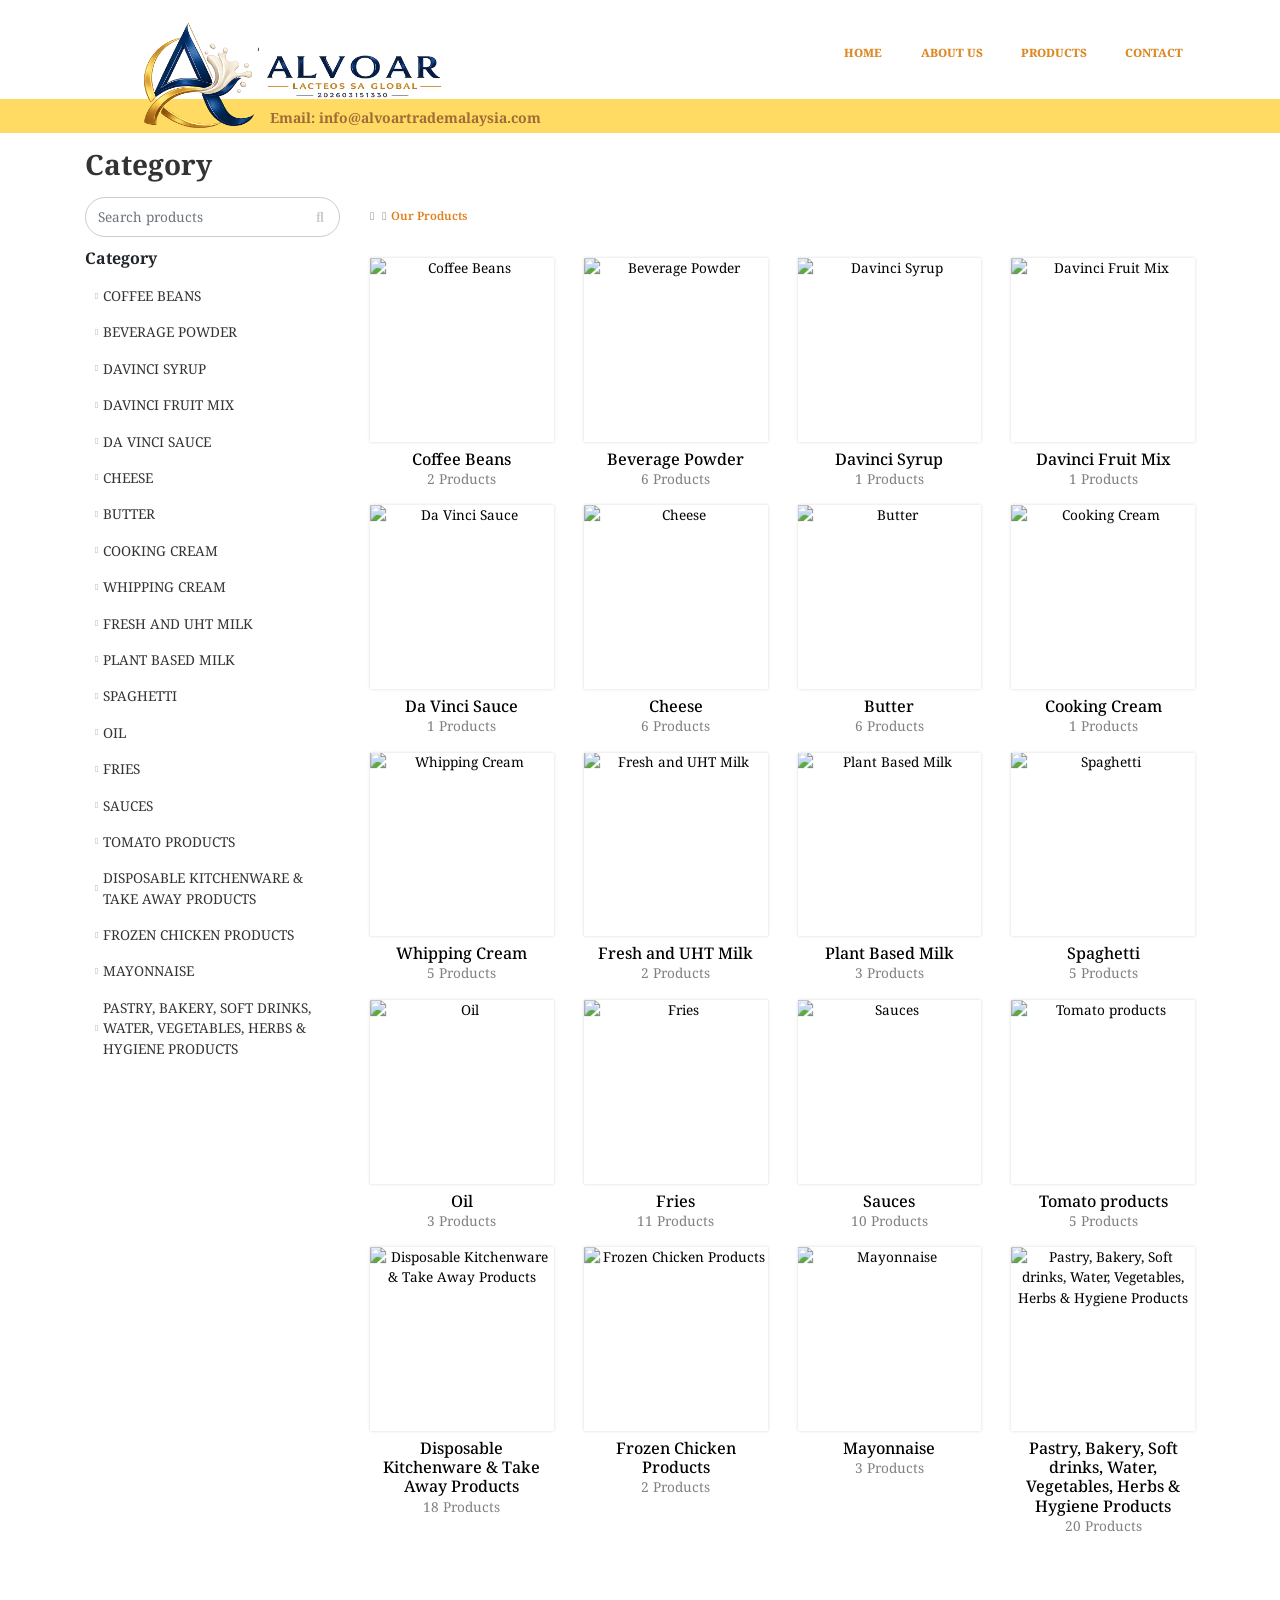
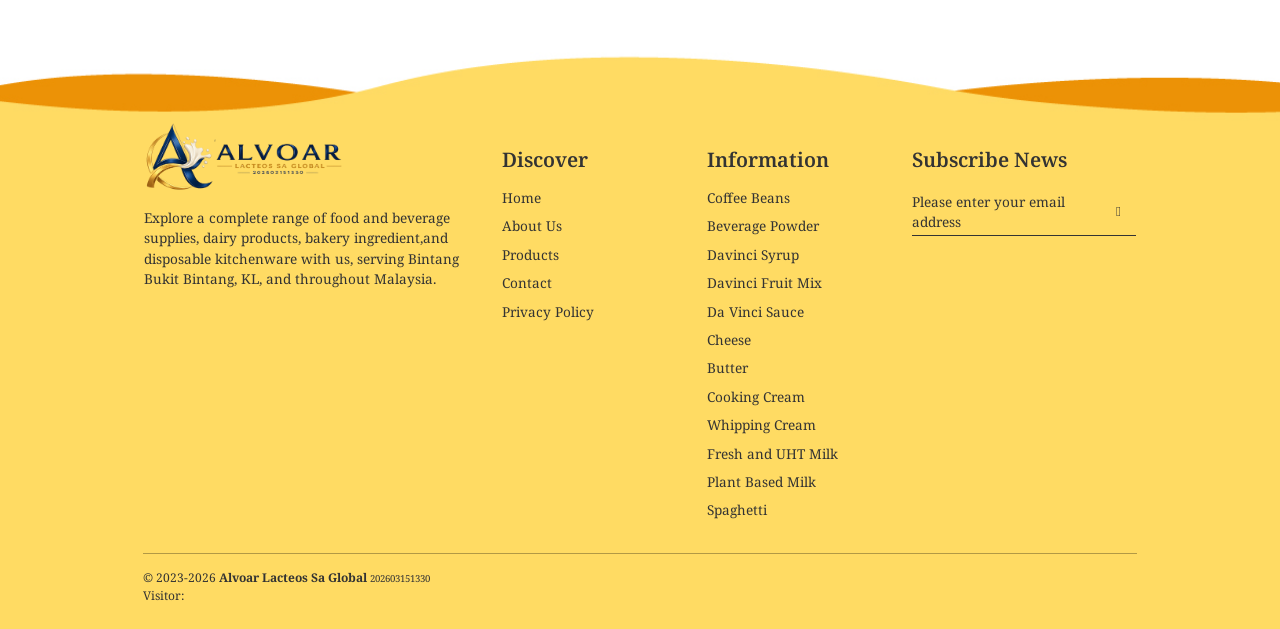
==== category/index.html @ 329b06ea "uplad" ====
<!DOCTYPE html>
<html lang="en">

<meta http-equiv="content-type" content="text/html;charset=UTF-8" />
<head moznomarginboxes mozdisallowselectionprint>
<meta charset="utf-8" />
<meta http-equiv="X-UA-Compatible" content="IE=edge">
<meta name="viewport" content="width=device-width, initial-scale=1">

<title>Category - Alvoar Lacteos Sa Global</title>
<meta name="title" content="Category - Alvoar Lacteos Sa Global" />
<meta name="description" content="View All Categories & Classification | Alvoar Lacteos Sa Global" />
<meta property="og:title" content="Category - Alvoar Lacteos Sa Global"/>
<meta property="og:site_name" content="Alvoar Lacteos Sa Global"/>
<meta property="og:type" content="website"/>
<meta property="og:description" content="View All Categories & Classification | Alvoar Lacteos Sa Global"/>
<meta property="og:url" content="index.html"/>
<meta property="og:ttl" content="2419200">




<meta name="theme-color" content="#dd801b">
<meta name="google" content="notranslate">
<meta name="google-site-verification" content="FhZdYuOEFTjZgqyGsSqA1DO78vMCHj83kphVRaAnQYI"/> 
<link rel="canonical" href="index.html" />

<link rel="stylesheet" type="text/css" href="../../scss.npcdn.net/ex_cusscss/platinum_bootstrapd7a5.css?ref=19"  >

<link rel="stylesheet" type="text/css" href="../ex_js/lib/js/slick-1.8.1/slick/slick-themedd22.css?ref=5">
<link rel="stylesheet" type="text/css" href="../ex_js/lib/js/slick-1.8.1/slick/slickdd22.css?ref=5">

<link rel="stylesheet" href="../../scss.npcdn.net/ex_cusscss/alertify.mine364.css?ref=4">

<link rel="stylesheet" href="../../scss.npcdn.net/ex_cusscss/np3_y139156/39156/ex_generalstyle9bfc.css?v=1750150492">

<link rel="stylesheet" href="../../scss.npcdn.net/ex_cusscss/np3_y139156/39156/ex_style9bfc.css?v=1750150492">

<link rel="stylesheet" href="../../scss.npcdn.net/ex_cusscss/ex_customfc9d.css?ref=93">

<link rel="stylesheet" href="../../scss.npcdn.net/ex_cusscss/np_jquery.fancybox.min35bc.css?ref=3">

<link rel="stylesheet" href="../../scss.npcdn.net/ex_cusscss/designer7234.css?id=8cfedff86a61fa80c0836728161963ff&amp;lm=1750150490&amp;did=39156">

<link rel="stylesheet" href="../../scss.npcdn.net/ex_cusscss/np_fontawesome/css/all.min.css">

<link rel="stylesheet" href="../../scss.npcdn.net/ex_cusscss/np_aos.css">


<link rel="manifest" href="../ex_manifest9bfc.json?v=1750150492">
<link rel="shortcut icon" href="../../cdn1.npcdn.net/images/3bca7b1855821320bbd75f04a7bc462d3b19.png?md5id=8cfedff86a61fa80c0836728161963ff&amp;addBg=1&amp;w=1714886809" type="image/ico">
<link rel="apple-touch-icon" href="../../cdn1.npcdn.net/images/3bca7b1855821320bbd75f04a7bc462d3b19.png?md5id=8cfedff86a61fa80c0836728161963ff&amp;addBg=1&amp;w=1714886809" type="image/ico">


<script src="../../scss.npcdn.net/ex_cusscss/np_onesyncjquery_371.minfc76.js?ref=1"></script>

<script src="../../scss.npcdn.net/ex_cusscss/np_slickfc76.js?ref=1"></script>

<script src="../../scss.npcdn.net/ex_cusscss/np_popper.minfc76.js?ref=1"></script>

<script src="../../scss.npcdn.net/ex_cusscss/matchHeight.js"></script>

<script src="../../scss.npcdn.net/ex_cusscss/np_jquery.fancybox.mine364.js?ref=4"></script>

<script src="../../scss.npcdn.net/ex_cusscss/np_bootstrap.minfc76.js?ref=1"></script>


<!-- Scroll Effect Aos -->
<script src="../ex_js/alertify.min.js"></script>
<script src="../ex_js/defaultAlert4b7e.js?ref=24"></script>

<script src="../../scss.npcdn.net/ex_cusscss/np_aos.js"  ></script>
<link rel="stylesheet" type="text/css" href="../../scss.npcdn.net/ex_cusscss/np_animate.min.css" >

<script defer src="../../cdn1.npcdn.net/scripts/janimate.js" ></script>
<link rel="stylesheet" type="text/css" href="../../cdn1.npcdn.net/scripts/janimate.css" />
<!-- for alert use only !-->

<script async src="../ex_js/formSearch5f9f.js?v=126"></script>
<!-- <script defer src="/ex_js/np_smartAnalytic.js?ref=2"></script> -->

<script async  src="../ex_js/ex_photoswipe-4.1.3/photoswipe.min.js"></script>
<script async  src="../ex_js/ex_photoswipe-4.1.3/photoswipe-ui-default.min.js"></script>

<script src="../../scss.npcdn.net/ex_cusscss/np_jquerycookies.min3ff4.js?ref=2" ></script>
<script type="text/javascript">
    if ('serviceWorker' in navigator) {
      window.addEventListener('load', function() {
        // 🔹 Register service worker with versioning to force refresh
        navigator.serviceWorker.register('../pwabuilder-swf543.js?v=2025-11-06-02', {
          updateViaCache: 'none'
        })
        .then(function(registration) {
          console.log('✅ Service Worker registered', registration);

          // ----------------------------------------
          // 🔔 Request permission and subscribe for push
          // ----------------------------------------
          

        })
        .catch(function(err) {
          console.error('❌ Service Worker registration failed', err);
        });
      });

      // 🔄 Auto reload page when new SW activates (only for updates, not first install)
      let wasControlled = navigator.serviceWorker.controller !== null;
      navigator.serviceWorker.addEventListener('controllerchange', () => {
        if (wasControlled) {
          // This is an update - reload to get new content
          console.log('⚡ New Service Worker activated — reloading page');
          window.location.reload();
        } else {
          // First-time install - no reload needed
          console.log('✅ Service Worker installed for the first time');
          wasControlled = true;
        }
      });
    }


    
</script>

    
    

    

    
    

    


<div class="d-none d-lg-block editor">
    <div class="container-fluid bgManually_nav">
	<div class="secManually_nav_ctrl_width">
		<div class="row">
			<div class="col-12 secManually_nav_ebox">
				<div class="secManually_nav_box">
					<div class="secManually_nav_logo">
						<a href="../index.html"> <img alt="" class="img-fluid" src="../logo.png" /> </a></div>
					<!-- <div class="secManually_nav_box2">
						<ul class="secManually_nav_contact2">
							<li>
								Alvoar Lacteos Sa Global</li>
						</ul>
					</div> --><br />
					<ul class="secManually_nav_contact">
						<li>
							<a href="mailto:info@alvoartrademalaysia.com"> <img alt="" class="img-fluid" src="https://cdn1.npcdn.net/images/1703830954icon_email.webp?md5id=8cfedff86a61fa80c0836728161963ff&amp;new_width=1600&amp;new_height=1600&amp;size=max&amp;type=8&amp;w=1714886809&amp;off_wm=1&amp;from=png" /> <span>Email: info@alvoartrademalaysia.com</span> </a></li>
					</ul>
				</div>
			</div>
		</div>
	</div>
</div>

</div>
<div class="navbar_type8 navbar_height">
    <a class="logo" href="../index.html">
        <img src="../../cdn1.npcdn.net/images/c1e348aec07984fc3c19636031f488f1.png" alt="Alvoar Lacteos Sa Global" title="Alvoar Lacteos Sa Global">
    </a>
    <div class="nav_tab">
        
        <div class="dropdown nav_item">
            <a class="" href="../index.html" title="Home" >Home</a> 
             
            
        </div>
        
        <div class="dropdown nav_item">
            <a class="" href="../about-alvoar.html" title="About Us" >About Us</a> 
             
            
        </div>
        
        <div class="dropdown nav_item">
            <a class="" href="index.html" title="Products" >Products</a> 
             
            
        </div>
        
       
        
        <div class="dropdown nav_item">
            <a class="" href="../contactus/index.html" title="Contact" >Contact</a> 
             
            
        </div>
         
         
        
    </div>
</div>




<script>
    window.onscroll = function() {
        checkNavbar()
    };
    window.onresize = function() {
        checkNavbar()
    }
    $(document).ready(function(){
        checkNavbar();
    })

    function checkNavbar() {
        if (window.pageYOffset > 10) {
            $('.navbar_type8').addClass("dark_nav");
            $('.navbar_type8 .nav_tab .dropdown .dropdown-menu-img').removeAttr('style');
        } else {
            let topMsg = 0;
            if($(".top_msg").css("position") == 'relative' && $(".top_msg").css("display") !== 'none'){
                topMsg = $('.top_msg').outerHeight();
            }
            let editorHeight = $('.editor').outerHeight() + 45 + topMsg;
            let top = "top:" + editorHeight + "px";
            $('.navbar_type8').removeClass("dark_nav");
            $('.navbar_type8 .nav_tab .dropdown .dropdown-menu-img').attr('style', top);
        }
    }
</script>
<!-- <script>
    $(document).ready(function() {
        viewportwidth = $(window).width();
        if (viewportwidth > 992) {
            var x = $('.navbar_type8').outerHeight();
            $('#top_spacing').css('height', x);
        }
        window.addEventListener('resize', function(event){
            viewportwidth = $(window).width();
            if (viewportwidth > 992) {
                var x = $('.navbar_type8').outerHeight();
                $('#top_spacing').css('height', x);
            }
        });
        // window.onresize = function(event) {
            
        //     //}
        // }
    })
</script> -->

<!-- SUBSUBMENU
<div class="dropdown-menu dropdown-menu-right">
        <div class="dropdown-item">
            <span class="pt-1"></span>
            <a class="text-center pb-1" href="#">About</a>
            <a class="text-center pb-1" href="#contact">123</a>
            <a class="text-center pb-1" href="#contact">Contact</a>
            <div class="sub-dropdown text-center dropdown-toggle">
                <a class="text-center pb-1 dropdown-toggle" href="#contact">More</a>
                <div class="sub-dropdown-menu dropdown-menu">
                    <div class="dropdown-item">
                        <a class="text-center pb-1" href="#contact">More</a>
                        <a class="text-center pb-1" href="#">About</a>
                        <a class="text-center pb-1" href="#contact">123</a>
                        <a class="text-center pb-1" href="#contact">Contact</a>
                    </div>
                </div>
            </div>
            <a class="text-center pb-1" href="#contact">Contact</a>
        </div>
    </div> --><div id="top_spacing"></div>
<div class="navbar_mobile show fixed-top">
    <div class="row_1 w-100 pt-3">
        <div class="col pl-4" style="display: flex;">
            <div class="btn btn-outline-light float-left" style="border-radius:19px;align-self: center;" onclick="show_sideMenu()">
                <i class="fas fa-bars"></i>
            </div>
        </div>
        <a class="col text-center" href="../index.html">
            <img class="logo_img" src="../../cdn1.npcdn.net/images/c1e348aec07984fc3c19636031f488f1.png" alt="Alvoar Lacteos Sa Global" title="Alvoar Lacteos Sa Global">
        </a>
        <div class="col"></div>
    </div>
</div>

<div class="side_menu target">
    <div class="mt-3 mx-3 pt-5">
        <div style="position:relative;">
            <form onsubmit="return formSearch(this.querySelector('#search_name').value)">
                <input type="text" name="search_name" id="search_name" class="search" placeholder="Search products">
                <button class="fa fa-search btn border-0 text-white" type="submit" style="position: absolute;
                right: 4px;
                top: 50%;
                transform: translate(0,-50%);"></button>
            </form>
        </div>
    </div>
    

    <div class="list-unstyled list-group mt-3">
        
        <div class="list-group-item">
            <a href="../index.html" title="Home"  data-target="#">
                <!-- DATA_TOGGLE return data-toggle="collapse"-->
                <!-- DATA_TOGGLE_CALSS return "dropdown-toggle" -->
                <div class="">
                    Home
                </div>
            </a>
            
        </div>
        
        <div class="list-group-item">
            <a href="../about-alvoar.html" title="About Us"  data-target="#">
                <!-- DATA_TOGGLE return data-toggle="collapse"-->
                <!-- DATA_TOGGLE_CALSS return "dropdown-toggle" -->
                <div class="">
                    About Us
                </div>
            </a>
            
        </div>
        
        <div class="list-group-item">
            <a href="index.html" title="Products"  data-target="#">
                <!-- DATA_TOGGLE return data-toggle="collapse"-->
                <!-- DATA_TOGGLE_CALSS return "dropdown-toggle" -->
                <div class="">
                    Products
                </div>
            </a>
            
        </div>
        
       
        
        <div class="list-group-item">
            <a href="../contactus/index.html" title="Contact"  data-target="#">
                <!-- DATA_TOGGLE return data-toggle="collapse"-->
                <!-- DATA_TOGGLE_CALSS return "dropdown-toggle" -->
                <div class="">
                    Contact
                </div>
            </a>
            
        </div>
        
    </div>
    <div class="social_media pt-2 pb-2">
        <a href="tel:60102661921" title="Call Alvoar Lacteos Sa Global" target="_blank">
            <i class="fas fa-phone-square fa-flip-horizontal fa-lg"></i>
        </a>
        
        
       
        
    </div>
    
</div>
<div class="side_menu_background" onclick="show_sideMenu()"></div>

<script>
    function show_sideMenu() {
        $(".side_menu").toggleClass("show");
        $(".side_menu_background").toggleClass("show");
        $("body").toggleClass("lock");
        $('.menu_button .menu_icon').toggleClass("change");
    }
</script>

<script>
    $(document).ready(function() {
        viewportwidth = $(window).width();
        if (viewportwidth > 992) {
            var x = $('.navbar_height').outerHeight();
            $('#top_spacing').css('height', x);
        } else {
            var x = $('.navbar_mobile').outerHeight();
            $('#top_spacing').css('height', x);
        }
    });
    window.addEventListener('resize', function(event) {
        if (viewportwidth > 992) {
            var x = $('.navbar_height').outerHeight();
            $('#top_spacing').css('height', x);
        } else {
            var x = $('.navbar_mobile').outerHeight();
            $('#top_spacing').css('height', x);
        }
    });
</script><div class="pb-5 all_functional_page" id="main_category"><div class='category_wrapper_1'><div class='container outerContainer_1 ' > <div class='row outerRow_1' ><div class="col-md-12 generated_col " id="category_1"><div class="container-fluid innerContainer_1"><div class="row innerRow_1">
          <div class="col-md-12 generated_content p-0" id="category_1_1">
            <h1 class="text-left page_title">
    <b>
        Category
    </b>
</h1>
          </div>
      </div></div></div></div></div></div><div class='category_wrapper_2'><div class='container outerContainer_2 ' > <div class='row outerRow_2' ><div class="col-md-3 generated_col " id="category_2"><div class="container-fluid innerContainer_2"><div class="row innerRow_2">
          <div class="col-md-12 generated_content p-0" id="category_2_1">
            <div class="search_bar_type_2">
    <form onsubmit="return formSearch(this.querySelector('#search_name').value)" autocomplete="off">
        <div class="form-group mb-0">
            <input type="text" name="search_name" id="search_name" class="form-control" value="" placeholder="Search products">
            <button type="submit">
                <i class="fas fa-search"></i>
            </button> 
            
            <ul class="list-group suggest_list" style="z-index:9999">
                
            </ul>
            
        </div>

    </form>
</div>
          </div>
      
          <div class="col-md-12 generated_content p-0" id="category_2_2">
            <div class="category_menu_3">
    <h3 class="title" aria-expanded="false" data-target="#category_menu">Category</h3>
    <ul class="list-unstyled collapse " id="category_menu">
        
        <li>
            <a href="#../ourproducts/cid/506347/index.html" class="main_title collapsed  "  data-target="#sub_category" aria-expanded="false"
            title="Coffee Beans">Coffee Beans</a> 
            
        </li>
        
        <li>
            <a href="#../ourproducts/cid/501476/index.html" class="main_title collapsed  "  data-target="#sub_category" aria-expanded="false"
            title="Beverage Powder">Beverage Powder</a> 
            
        </li>
        
        <li>
            <a href="#../ourproducts/cid/504345/index.html" class="main_title collapsed  "  data-target="#sub_category" aria-expanded="false"
            title="Davinci Syrup">Davinci Syrup</a> 
            
        </li>
        
        <li>
            <a href="#../ourproducts/cid/502952/index.html" class="main_title collapsed  "  data-target="#sub_category" aria-expanded="false"
            title="Davinci Fruit Mix">Davinci Fruit Mix</a> 
            
        </li>
        
        <li>
            <a href="#../ourproducts/cid/506375/index.html" class="main_title collapsed  "  data-target="#sub_category" aria-expanded="false"
            title="Da Vinci Sauce">Da Vinci Sauce</a> 
            
        </li>
        
        <li>
            <a href="../cheese-supplier-selangor.html" class="main_title collapsed  "  data-target="#sub_category" aria-expanded="false"
            title="Cheese">Cheese</a> 
            
        </li>
        
        <li>
            <a href="#../ourproducts/cid/501531/index.html" class="main_title collapsed  "  data-target="#sub_category" aria-expanded="false"
            title="Butter">Butter</a> 
            
        </li>
        
        <li>
            <a href="#../ourproducts/cid/502986/index.html" class="main_title collapsed  "  data-target="#sub_category" aria-expanded="false"
            title="Cooking Cream">Cooking Cream</a> 
            
        </li>
        
        <li>
            <a href="#../ourproducts/cid/501581/index.html" class="main_title collapsed  "  data-target="#sub_category" aria-expanded="false"
            title="Whipping Cream">Whipping Cream</a> 
            
        </li>
        
        <li>
            <a href="#../ourproducts/cid/501591/index.html" class="main_title collapsed  "  data-target="#sub_category" aria-expanded="false"
            title="Fresh and UHT Milk">Fresh and UHT Milk</a> 
            
        </li>
        
        <li>
            <a href="#../ourproducts/cid/501598/index.html" class="main_title collapsed  "  data-target="#sub_category" aria-expanded="false"
            title="Plant Based Milk">Plant Based Milk</a> 
            
        </li>
        
        <li>
            <a href="#../ourproducts/cid/501662/index.html" class="main_title collapsed  "  data-target="#sub_category" aria-expanded="false"
            title="Spaghetti">Spaghetti</a> 
            
        </li>
        
        <li>
            <a href="#../ourproducts/cid/501603/index.html" class="main_title collapsed  "  data-target="#sub_category" aria-expanded="false"
            title="Oil">Oil</a> 
            
        </li>
        
        <li>
            <a href="#../ourproducts/cid/504350/index.html" class="main_title collapsed  "  data-target="#sub_category" aria-expanded="false"
            title="Fries">Fries</a> 
            
        </li>
        
        <li>
            <a href="#../ourproducts/cid/501686/index.html" class="main_title collapsed  "  data-target="#sub_category" aria-expanded="false"
            title="Sauces">Sauces</a> 
            
        </li>
        
        <li>
            <a href="#../ourproducts/cid/506369/index.html" class="main_title collapsed  "  data-target="#sub_category" aria-expanded="false"
            title="Tomato products">Tomato products</a> 
            
        </li>
        
        <li>
            <a href="../disposable-kitchenware-supply.html" class="main_title collapsed  "  data-target="#sub_category" aria-expanded="false"
            title="Disposable Kitchenware &amp; Take Away Products">Disposable Kitchenware &amp; Take Away Products</a> 
            
        </li>
        
        <li>
            <a href="#../ourproducts/cid/506345/index.html" class="main_title collapsed  "  data-target="#sub_category" aria-expanded="false"
            title="Frozen Chicken Products">Frozen Chicken Products</a> 
            
        </li>
        
        <li>
            <a href="#../ourproducts/cid/506351/index.html" class="main_title collapsed  "  data-target="#sub_category" aria-expanded="false"
            title="Mayonnaise">Mayonnaise</a> 
            
        </li>
        
        <li>
            <a href="#../ourproducts/cid/506344/index.html" class="main_title collapsed  "  data-target="#sub_category" aria-expanded="false"
            title="Pastry, Bakery, Soft drinks, Water, Vegetables, Herbs &amp; Hygiene Products">Pastry, Bakery, Soft drinks, Water, Vegetables, Herbs &amp; Hygiene Products</a> 
            
        </li>
        
    </ul>
</div>


<script>
    $(document).ready(function() {
        viewportwidth = $(window).width();
        if (viewportwidth >992) {
            $('#category_menu').addClass('show');
        }else{
            categrory_title = $('.category_menu_3 .title'); 
            categrory_title.attr('data-toggle', 'collapse');
        }
    })
</script>
          </div>
      
          <div class="col-md-12 generated_content p-0" id="category_2_3">
            
          </div>
      
          <div class="col-md-12 generated_content p-0" id="category_2_4">
            <div class="brand_menu_2">
    
</div>


<script>
    $(document).ready(function() {
        viewportwidth = $(window).width();
        var brand_title = $('.brand_menu_2 .brand_title');

        if (viewportwidth > 992) {
            $('.side_brand_panel').addClass('show');
            brand_title.attr('aria-expanded','true');
        }else{
            brand_title.removeClass('collapse');
            brand_title.addClass('collapsed');
            
            $('.side_brand_panel').removeClass('show');
        }
     })
</script>
          </div>
      
          <div class="col-md-12 generated_content p-0" id="category_2_5">
            
          </div>
      </div></div></div><div class="col-md-9 generated_col " id="category_3"><div class="container-fluid innerContainer_3"><div class="row innerRow_3">
          <div class="col-md-12 generated_content p-0" id="category_3_1">
            <div class="breadcrumb_b">
    <ol>
        
        <li>
            <a href="../index.html" title="Homepage">
                    <span><i class='fa fa-home' aria-hidden='true'></i></span>
            </a>
        </li>
        
        <li>
            <a href="index.html" title="Our Products">
                    Our Products
            </a>
        </li>
        
    </ol>
</div>
          </div>
      
          <div class="col-md-12 generated_content p-0" id="category_3_2">
            
          </div>
      
          <div class="col-md-12 generated_content p-0" id="category_3_3">
            
          </div>
      
          <div class="col-md-12 generated_content p-0" id="category_3_4">
            <div class="container-fluid category_list_type4 mt-3 p-0">
    <div class="row">
        
        <div class="col-6 col-md-3 col-lg-3">
            <a href="#../ourproducts/cid/506347/cat/coffee-beans/index.html" class="category_box">
                <div class="img_frame">
                    <img src="https://cdn1.npcdn.net/images/5bcfda87e91796342832a3b17c1cac2b_1705120278.webp?md5id=8cfedff86a61fa80c0836728161963ff&amp;new_width=1000&amp;new_height=1000&amp;size=max&amp;w=1714886809&amp;from=jpeg&amp;type=9" alt="Coffee Beans" title="Coffee Beans">
                </div>
                <h6>Coffee Beans</h6>

                <p>2 Products</p>

            </a>
        </div>
        
        <div class="col-6 col-md-3 col-lg-3">
            <a href="#../ourproducts/cid/501476/cat/beverage-powder/index.html" class="category_box">
                <div class="img_frame">
                    <img src="https://cdn1.npcdn.net/images/b28045b3c57978ef5b69d7b21c01bd3a_1705118036.webp?md5id=8cfedff86a61fa80c0836728161963ff&amp;new_width=1000&amp;new_height=1000&amp;size=max&amp;w=1714886809&amp;from=jpeg&amp;type=9" alt="Beverage Powder" title="Beverage Powder">
                </div>
                <h6>Beverage Powder</h6>

                <p>6 Products</p>

            </a>
        </div>
        
        <div class="col-6 col-md-3 col-lg-3">
            <a href="#../ourproducts/cid/504345/cat/davinci-syrup/index.html" class="category_box">
                <div class="img_frame">
                    <img src="https://cdn1.npcdn.net/images/5e90f871c977ccc9fc903ac02ec6e297_1705074550.webp?md5id=8cfedff86a61fa80c0836728161963ff&amp;new_width=1000&amp;new_height=1000&amp;size=max&amp;w=1714886809&amp;from=jpeg&amp;type=9" alt="Davinci Syrup" title="Davinci Syrup">
                </div>
                <h6>Davinci Syrup</h6>

                <p>1 Products</p>

            </a>
        </div>
        
        <div class="col-6 col-md-3 col-lg-3">
            <a href="#../ourproducts/cid/502952/cat/davinci-fruit-mix/index.html" class="category_box">
                <div class="img_frame">
                    <img src="https://cdn1.npcdn.net/images/3f31264948b734fcfa0e15c15c25a24c_1705372309.webp?md5id=8cfedff86a61fa80c0836728161963ff&amp;new_width=1000&amp;new_height=1000&amp;size=max&amp;w=1714886809&amp;from=png&amp;type=9" alt="Davinci Fruit Mix" title="Davinci Fruit Mix">
                </div>
                <h6>Davinci Fruit Mix</h6>

                <p>1 Products</p>

            </a>
        </div>
        
        <div class="col-6 col-md-3 col-lg-3">
            <a href="#../ourproducts/cid/506375/cat/da-vinci-sauce/index.html" class="category_box">
                <div class="img_frame">
                    <img src="https://cdn1.npcdn.net/images/1d053f0e5480b588ff349519d06034b1_1705195244.webp?md5id=8cfedff86a61fa80c0836728161963ff&amp;new_width=1000&amp;new_height=1000&amp;size=max&amp;w=1714886809&amp;from=jpeg&amp;type=9" alt="Da Vinci Sauce" title="Da Vinci Sauce">
                </div>
                <h6>Da Vinci Sauce</h6>

                <p>1 Products</p>

            </a>
        </div>
        
        <div class="col-6 col-md-3 col-lg-3">
            <a href="#../ourproducts/cid/501566/cat/cheese/index.html" class="category_box">
                <div class="img_frame">
                    <img src="https://cdn1.npcdn.net/images/ce892ec4fb8c1fdb764a43a15c3d9892_1705118362.webp?md5id=8cfedff86a61fa80c0836728161963ff&amp;new_width=1000&amp;new_height=1000&amp;size=max&amp;w=1714886809&amp;from=jpeg&amp;type=9" alt="Cheese" title="Cheese">
                </div>
                <h6>Cheese</h6>

                <p>6 Products</p>

            </a>
        </div>
        
        <div class="col-6 col-md-3 col-lg-3">
            <a href="#../ourproducts/cid/501531/cat/butter/index.html" class="category_box">
                <div class="img_frame">
                    <img src="https://cdn1.npcdn.net/images/b02f0c24e37753be78a85abb9f76a330_1705118167.webp?md5id=8cfedff86a61fa80c0836728161963ff&amp;new_width=1000&amp;new_height=1000&amp;size=max&amp;w=1714886809&amp;from=jpeg&amp;type=9" alt="Butter" title="Butter">
                </div>
                <h6>Butter</h6>

                <p>6 Products</p>

            </a>
        </div>
        
        <div class="col-6 col-md-3 col-lg-3">
            <a href="#../ourproducts/cid/502986/cat/cooking-cream/index.html" class="category_box">
                <div class="img_frame">
                    <img src="https://cdn1.npcdn.net/images/aecac19c94532d041a40f95b68cf61d8_1705372144.webp?md5id=8cfedff86a61fa80c0836728161963ff&amp;new_width=1000&amp;new_height=1000&amp;size=max&amp;w=1714886809&amp;from=png&amp;type=9" alt="Cooking Cream" title="Cooking Cream">
                </div>
                <h6>Cooking Cream</h6>

                <p>1 Products</p>

            </a>
        </div>
        
        <div class="col-6 col-md-3 col-lg-3">
            <a href="#../ourproducts/cid/501581/cat/whipping-cream/index.html" class="category_box">
                <div class="img_frame">
                    <img src="https://cdn1.npcdn.net/images/f3a8c49528267d594d9a13f5ed1a9b7c_1705369823.webp?md5id=8cfedff86a61fa80c0836728161963ff&amp;new_width=1000&amp;new_height=1000&amp;size=max&amp;w=1714886809&amp;from=png&amp;type=9" alt="Whipping Cream" title="Whipping Cream">
                </div>
                <h6>Whipping Cream</h6>

                <p>5 Products</p>

            </a>
        </div>
        
        <div class="col-6 col-md-3 col-lg-3">
            <a href="#../ourproducts/cid/501591/cat/fresh-and-uht-milk/index.html" class="category_box">
                <div class="img_frame">
                    <img src="https://cdn1.npcdn.net/images/3b1a5109b68dfa810ff5be52c1d2391d_1705370212.webp?md5id=8cfedff86a61fa80c0836728161963ff&amp;new_width=1000&amp;new_height=1000&amp;size=max&amp;w=1714886809&amp;from=png&amp;type=9" alt="Fresh and UHT Milk" title="Fresh and UHT Milk">
                </div>
                <h6>Fresh and UHT Milk</h6>

                <p>2 Products</p>

            </a>
        </div>
        
        <div class="col-6 col-md-3 col-lg-3">
            <a href="#../ourproducts/cid/501598/cat/plant-based-milk/index.html" class="category_box">
                <div class="img_frame">
                    <img src="https://cdn1.npcdn.net/images/e2b3db8a818800c8583203b4330a65db_1705119264.webp?md5id=8cfedff86a61fa80c0836728161963ff&amp;new_width=1000&amp;new_height=1000&amp;size=max&amp;w=1714886809&amp;from=jpeg&amp;type=9" alt="Plant Based Milk" title="Plant Based Milk">
                </div>
                <h6>Plant Based Milk</h6>

                <p>3 Products</p>

            </a>
        </div>
        
        <div class="col-6 col-md-3 col-lg-3">
            <a href="#../ourproducts/cid/501662/cat/spaghetti/index.html" class="category_box">
                <div class="img_frame">
                    <img src="https://cdn1.npcdn.net/images/f621c2fd2d0869298994ea584fc3dc97_1705372840.webp?md5id=8cfedff86a61fa80c0836728161963ff&amp;new_width=1000&amp;new_height=1000&amp;size=max&amp;w=1714886809&amp;from=png&amp;type=9" alt="Spaghetti" title="Spaghetti">
                </div>
                <h6>Spaghetti</h6>

                <p>5 Products</p>

            </a>
        </div>
        
        <div class="col-6 col-md-3 col-lg-3">
            <a href="#../ourproducts/cid/501603/cat/oil/index.html" class="category_box">
                <div class="img_frame">
                    <img src="https://cdn1.npcdn.net/images/042fb0fa58183699d3e83e4a01cef2d5_1705372903.webp?md5id=8cfedff86a61fa80c0836728161963ff&amp;new_width=1000&amp;new_height=1000&amp;size=max&amp;w=1714886809&amp;from=png&amp;type=9" alt="Oil" title="Oil">
                </div>
                <h6>Oil</h6>

                <p>3 Products</p>

            </a>
        </div>
        
        <div class="col-6 col-md-3 col-lg-3">
            <a href="#../ourproducts/cid/504350/cat/fries/index.html" class="category_box">
                <div class="img_frame">
                    <img src="https://cdn1.npcdn.net/images/c9c17143a4a373984a389d732070a136_1705193822.webp?md5id=8cfedff86a61fa80c0836728161963ff&amp;new_width=1000&amp;new_height=1000&amp;size=max&amp;w=1714886809&amp;from=jpeg&amp;type=9" alt="Fries" title="Fries">
                </div>
                <h6>Fries</h6>

                <p>11 Products</p>

            </a>
        </div>
        
        <div class="col-6 col-md-3 col-lg-3">
            <a href="#../ourproducts/cid/501686/cat/sauces/index.html" class="category_box">
                <div class="img_frame">
                    <img src="https://cdn1.npcdn.net/images/7b9a44c386487aa2e70889760af26c23_1705119134.webp?md5id=8cfedff86a61fa80c0836728161963ff&amp;new_width=1000&amp;new_height=1000&amp;size=max&amp;w=1714886809&amp;from=jpeg&amp;type=9" alt="Sauces" title="Sauces">
                </div>
                <h6>Sauces</h6>

                <p>10 Products</p>

            </a>
        </div>
        
        <div class="col-6 col-md-3 col-lg-3">
            <a href="#../ourproducts/cid/506369/cat/tomato-products/index.html" class="category_box">
                <div class="img_frame">
                    <img src="https://cdn1.npcdn.net/images/7740fa1d00cb639c13450f83075b66fd_1705195629.webp?md5id=8cfedff86a61fa80c0836728161963ff&amp;new_width=1000&amp;new_height=1000&amp;size=max&amp;w=1714886809&amp;from=jpeg&amp;type=9" alt="Tomato products" title="Tomato products">
                </div>
                <h6>Tomato products</h6>

                <p>5 Products</p>

            </a>
        </div>
        
        <div class="col-6 col-md-3 col-lg-3">
            <a href="#../ourproducts/cid/506346/cat/disposable-kitchenware-take-away-products/index.html" class="category_box">
                <div class="img_frame">
                    <img src="https://cdn1.npcdn.net/images/341df76086f7446240d0cfd18584f714_1705119056.webp?md5id=8cfedff86a61fa80c0836728161963ff&amp;new_width=1000&amp;new_height=1000&amp;size=max&amp;w=1714886809&amp;from=jpeg&amp;type=9" alt="Disposable Kitchenware &amp; Take Away Products" title="Disposable Kitchenware &amp; Take Away Products">
                </div>
                <h6>Disposable Kitchenware &amp; Take Away Products</h6>

                <p>18 Products</p>

            </a>
        </div>
        
        <div class="col-6 col-md-3 col-lg-3">
            <a href="#../ourproducts/cid/506345/cat/frozen-chicken-products/index.html" class="category_box">
                <div class="img_frame">
                    <img src="https://cdn1.npcdn.net/images/01a0d3bd91b84f7fd3dce92b9f3c3aa1_1705118683.webp?md5id=8cfedff86a61fa80c0836728161963ff&amp;new_width=1000&amp;new_height=1000&amp;size=max&amp;w=1714886809&amp;from=jpeg&amp;type=9" alt="Frozen Chicken Products" title="Frozen Chicken Products">
                </div>
                <h6>Frozen Chicken Products</h6>

                <p>2 Products</p>

            </a>
        </div>
        
        <div class="col-6 col-md-3 col-lg-3">
            <a href="#../ourproducts/cid/506351/cat/mayonnaise/index.html" class="category_box">
                <div class="img_frame">
                    <img src="https://cdn1.npcdn.net/images/5d825895a706b670a3fb1005e9aea57a_1706265716.webp?md5id=8cfedff86a61fa80c0836728161963ff&amp;new_width=1000&amp;new_height=1000&amp;size=max&amp;w=1714886809&amp;from=jpeg&amp;type=9" alt="Mayonnaise" title="Mayonnaise">
                </div>
                <h6>Mayonnaise</h6>

                <p>3 Products</p>

            </a>
        </div>
        
        <div class="col-6 col-md-3 col-lg-3">
            <a href="#../ourproducts/cid/506344/cat/pastry-bakery-soft-drinks-water-vegetables-herbs-hygiene-products/index.html" class="category_box">
                <div class="img_frame">
                    <img src="https://cdn1.npcdn.net/images/2b2c4c0776c9344bc25590950d4b1f80_1705833387.webp?md5id=8cfedff86a61fa80c0836728161963ff&amp;new_width=1000&amp;new_height=1000&amp;size=max&amp;w=1714886809&amp;from=jpeg&amp;type=9" alt="Pastry, Bakery, Soft drinks, Water, Vegetables, Herbs &amp; Hygiene Products" title="Pastry, Bakery, Soft drinks, Water, Vegetables, Herbs &amp; Hygiene Products">
                </div>
                <h6>Pastry, Bakery, Soft drinks, Water, Vegetables, Herbs &amp; Hygiene Products</h6>

                <p>20 Products</p>

            </a>
        </div>
        
        <!-- {START_VIEW_ALL_CATEGORY_BOX} -->
<!--         <div class="col-12 col-md-{CATEGORY_COL} col-lg-{CATEGORY_COL}">
            <a href="{CATEGORY_URL}" class="category_box view_all">
                <div class="view_all_frame">
                    <div class="all">
                        {START_VIEW_ALL_IMG:00}
                        <div class="view_all_img_frame">
                            <img src="{CATEGORY_IMG_SRC}" alt="{CATEGORY_IMG_ALT}" title="{CATEGORY_IMG_TITLE}">
                        </div>
                        {END_VIEW_ALL_IMG:00}
                    </div>
                </div>
                <h6>{CATEGORY_VIEW_ALL}</h6>
                <p>{CATEGORY_VIEW_ALL_QTY}</p>
            </a>
        </div> -->
        <!-- {END_VIEW_ALL_CATEGORY_BOX} -->

    </div>
</div>
          </div>
      </div></div></div></div></div></div></div><div class="container-fluid footer_type6 ">
    <div class="row">
        <div class="col-12 p-0">
            <div class="container">
                <div class="row">
                    <div class="col-12 col-md-3 mb-1 mb-md-0 p-3">
                        <div class="logo title">
                            <img src="../../cdn1.npcdn.net/images/c1e348aec07984fc3c19636031f488f1.png" alt="" title="">
                        </div>
                        <p>
                            Explore a complete range of food and beverage supplies, dairy products, bakery ingredient,and disposable kitchenware with us, serving Bintang Bukit Bintang, KL, and throughout Malaysia.
                        </p>
                        
                    </div>
                    <div class="col-12 col-md-3 mb-1 mb-md-0 p-3">
                        <div class="title">
                            <h5 class=" footer_subtitle">Discover</h5>
                        </div>
                        <ul class="list-unstyled mb-0">
                    
                            
                            <li>
                                <a href="../index.html">
                                    <p class="mb-2">
                                        Home
                                    </p>
                                </a>
                            </li>
                            
                            <li>
                                <a href="../about-alvoar.html">
                                    <p class="mb-2">
                                        About Us
                                    </p>
                                </a>
                            </li>
                            
                            <li>
                                <a href="index.html">
                                    <p class="mb-2">
                                        Products
                                    </p>
                                </a>
                            </li>
                            
                          
                            <li>
                                <a href="../contactus/index.html">
                                    <p class="mb-2">
                                        Contact
                                    </p>
                                </a>
                            </li>
                            
                            <li>
                                <a href=".#seindex.html">
                                    <p class="mb-2">
                                        Privacy Policy
                                    </p>
                                </a>
                            </li>
                            
                            

                            
                            
                            

                        </ul>
                    </div>
                    <div class="col-12 col-md-3 mb-1 mb-md-0 p-3">
                        <div class="title">
                            <h5 class=" footer_subtitle">Information</h5>
                        </div>
                        <ul class="list-unstyled">
                            
                            <li>
                                <a href="#../ourproducts/cid/506347/index.html">
                                    <p class="mb-2">
                                        Coffee Beans
                                    </p>
                                </a>
                            </li>
                            
                            <li>
                                <a href="#../ourproducts/cid/501476/index.html">
                                    <p class="mb-2">
                                        Beverage Powder
                                    </p>
                                </a>
                            </li>
                            
                            <li>
                                <a href="#../ourproducts/cid/504345/index.html">
                                    <p class="mb-2">
                                        Davinci Syrup
                                    </p>
                                </a>
                            </li>
                            
                            <li>
                                <a href="#../ourproducts/cid/502952/index.html">
                                    <p class="mb-2">
                                        Davinci Fruit Mix
                                    </p>
                                </a>
                            </li>
                            
                            <li>
                                <a href="#../ourproducts/cid/506375/index.html">
                                    <p class="mb-2">
                                        Da Vinci Sauce
                                    </p>
                                </a>
                            </li>
                            
                            <li>
                                <a href="../cheese-supplier-selangor.html">
                                    <p class="mb-2">
                                        Cheese
                                    </p>
                                </a>
                            </li>
                            
                            <li>
                                <a href="#../ourproducts/cid/501531/index.html">
                                    <p class="mb-2">
                                        Butter
                                    </p>
                                </a>
                            </li>
                            
                            <li>
                                <a href="#../ourproducts/cid/502986/index.html">
                                    <p class="mb-2">
                                        Cooking Cream
                                    </p>
                                </a>
                            </li>
                            
                            <li>
                                <a href="#../ourproducts/cid/501581/index.html">
                                    <p class="mb-2">
                                        Whipping Cream
                                    </p>
                                </a>
                            </li>
                            
                            <li>
                                <a href="#../ourproducts/cid/501591/index.html">
                                    <p class="mb-2">
                                        Fresh and UHT Milk
                                    </p>
                                </a>
                            </li>
                            
                            <li>
                                <a href="#../ourproducts/cid/501598/index.html">
                                    <p class="mb-2">
                                        Plant Based Milk
                                    </p>
                                </a>
                            </li>
                            
                            <li>
                                <a href="#../ourproducts/cid/501662/index.html">
                                    <p class="mb-2">
                                        Spaghetti
                                    </p>
                                </a>
                            </li>
                            
                        </ul>
                    </div>
                    <div class="col-12 col-md-3 mb-1 mb-md-0 p-3">
                        <div class="title">
                            <h5 class=" footer_subtitle">Subscribe News</h5>
                        </div>
                        <div class="input-container">
                            <input type="text" id="subscribeEmail" name="subscribeEmail" pattern=".+">
                            <label id="subscribeEmailLabel" for="name">Please enter your email address</label>
                            <button class="submit" onclick="subscribeNow()"><i class="fas fa-envelope"></i></button>
                        </div>
                    </div>
                    <div class="col-12">
                        <div class="line"></div>
                    </div>
                    <div class="col-12 col-md-7">
                        <div class="copy_right text-left">
                            <p class="mb-0">© 2023-2026 <b>Alvoar Lacteos Sa Global</b> <small>202603151330</small></p>
                            
                            <div class="d-flex">
                                <p class="mb-0 mr-1 text-visitor">Visitor: </p>
                                <div class='platinum_website_visitor'></div>                        
                            </div>
                            
                            
                        </div>
                    </div>
                    <div class="col-12 col-md-5 py-3 pb-md-0">
                        <div class="social_media pr-2">
                            
                            
                                      
                            

                            

                            

                        </div>
                    </div>

                </div>
            </div>
        </div>
    </div>
</div>

 

<div class="d-md-none  floating_btn_bottom_block"></div>
<div class="container-fluid d-md-none floating_btn_bottom">
	<div class="row w-100">
		<div class="col-12 text-center">
			<ul class="floating_btn_bottom_wrapper">
				
					
					<li>
						<a href="../index.html"><i class="fas fa-home"></i></a>
					</li>
					<li>
						<a href="../contactus/index.html" class="contactRecordBtn" data-type='2'><i class="fas fa-phone-alt"></i></a>
					</li>
					
					
					
					
				
			</ul>
		</div>
	</div>
</div>



<div id="toTop">
    <div class="d-flex justify-content-center h-100">
        <i class="fas fa-angle-up fa-2x my-auto"></i>
    </div>
</div>
<!-- Scroll to Top -->
<script>
    $(window).scroll(function() {
        if ($(this).scrollTop()) {
            $('#toTop').fadeIn();
        } else {
            $('#toTop').fadeOut();
        }
    });
    $("#toTop").click(function() {
        $("html, body").animate({
            scrollTop: 0
        }, 1000);
    });
</script>
<script type="text/javascript">
    $(document).ready(function() {
        if ($('.janimate').length > 0) {
            $('.janimate').each(function() {
                $(this).addClass("hidden").viewportChecker();
            });
        }
    });
</script>









<!-- Scroll Effect Aos Script -->
<script>
    $(function() { AOS.init({
        once: false
    });});
    window.addEventListener('load', function() {
        AOS.refresh();
    });
</script>
<script src="../../scss.npcdn.net/ex_cusscss/np_popper.minfc76.js?ref=1" async></script>


  </body>
</html>
---- scss.npcdn.net/ex_cusscss/alertify.mine364.css ----
.alertify .ajs-dimmer{position:fixed;z-index:1981;top:0;right:0;bottom:0;left:0;padding:0;margin:0;background-color:#252525;opacity:.5}.alertify .ajs-modal{position:fixed;top:0;right:0;left:0;bottom:0;padding:0;overflow-y:auto;z-index:1981}.alertify .ajs-dialog{position:relative;margin:5% auto;min-height:110px;max-width:500px;padding:24px 24px 0 24px;outline:0;background-color:#fff}.alertify .ajs-dialog.ajs-capture:before{content:'';position:absolute;top:0;right:0;bottom:0;left:0;display:block;z-index:1}.alertify .ajs-reset{position:absolute!important;display:inline!important;width:0!important;height:0!important;opacity:0!important}.alertify .ajs-commands{position:absolute;right:4px;margin:-14px 24px 0 0;z-index:2}.alertify .ajs-commands button{display:none;width:10px;height:10px;margin-left:10px;padding:10px;border:0;background-color:transparent;background-repeat:no-repeat;background-position:center;cursor:pointer}.alertify .ajs-commands button.ajs-close{background-image:url([data-uri])}.alertify .ajs-commands button.ajs-maximize{background-image:url([data-uri])}.alertify .ajs-header{margin:-24px;margin-bottom:0;padding:16px 24px;background-color:#fff}.alertify .ajs-body{min-height:56px}.alertify .ajs-body .ajs-content{padding:16px 24px 16px 16px}.alertify .ajs-footer{padding:4px;margin-left:-24px;margin-right:-24px;min-height:43px;background-color:#fff}.alertify .ajs-footer .ajs-buttons.ajs-primary{text-align:right}.alertify .ajs-footer .ajs-buttons.ajs-primary .ajs-button{margin:4px}.alertify .ajs-footer .ajs-buttons.ajs-auxiliary{float:left;clear:none;text-align:left}.alertify .ajs-footer .ajs-buttons.ajs-auxiliary .ajs-button{margin:4px}.alertify .ajs-footer .ajs-buttons .ajs-button{min-width:88px;min-height:35px}.alertify .ajs-handle{position:absolute;display:none;width:10px;height:10px;right:0;bottom:0;z-index:1;background-image:url([data-uri]);-webkit-transform:scaleX(1);transform:scaleX(1);cursor:se-resize}.alertify.ajs-no-overflow .ajs-body .ajs-content{overflow:hidden!important}.alertify.ajs-no-padding.ajs-maximized .ajs-body .ajs-content{left:0;right:0;padding:0}.alertify.ajs-no-padding:not(.ajs-maximized) .ajs-body{margin-left:-24px;margin-right:-24px}.alertify.ajs-no-padding:not(.ajs-maximized) .ajs-body .ajs-content{padding:0}.alertify.ajs-no-padding.ajs-resizable .ajs-body .ajs-content{left:0;right:0}.alertify.ajs-maximizable .ajs-commands button.ajs-maximize,.alertify.ajs-maximizable .ajs-commands button.ajs-restore{display:inline-block}.alertify.ajs-closable .ajs-commands button.ajs-close{display:inline-block}.alertify.ajs-maximized .ajs-dialog{width:100%!important;height:100%!important;max-width:none!important;margin:0 auto!important;top:0!important;left:0!important}.alertify.ajs-maximized.ajs-modeless .ajs-modal{position:fixed!important;min-height:100%!important;max-height:none!important;margin:0!important}.alertify.ajs-maximized .ajs-commands button.ajs-maximize{background-image:url([data-uri])}.alertify.ajs-maximized .ajs-dialog,.alertify.ajs-resizable .ajs-dialog{padding:0}.alertify.ajs-maximized .ajs-commands,.alertify.ajs-resizable .ajs-commands{margin:14px 24px 0 0}.alertify.ajs-maximized .ajs-header,.alertify.ajs-resizable .ajs-header{position:absolute;top:0;left:0;right:0;margin:0;padding:16px 24px}.alertify.ajs-maximized .ajs-body,.alertify.ajs-resizable .ajs-body{min-height:224px;display:inline-block}.alertify.ajs-maximized .ajs-body .ajs-content,.alertify.ajs-resizable .ajs-body .ajs-content{position:absolute;top:50px;right:24px;bottom:50px;left:24px;overflow:auto}.alertify.ajs-maximized .ajs-footer,.alertify.ajs-resizable .ajs-footer{position:absolute;left:0;right:0;bottom:0;margin:0}.alertify.ajs-resizable:not(.ajs-maximized) .ajs-dialog{min-width:548px}.alertify.ajs-resizable:not(.ajs-maximized) .ajs-handle{display:block}.alertify.ajs-movable:not(.ajs-maximized) .ajs-header{cursor:move}.alertify.ajs-modeless .ajs-dimmer,.alertify.ajs-modeless .ajs-reset{display:none}.alertify.ajs-modeless .ajs-modal{overflow:visible;max-width:none;max-height:0}.alertify.ajs-modeless.ajs-pinnable .ajs-commands button.ajs-pin{display:inline-block;background-image:url([data-uri])}.alertify.ajs-modeless.ajs-unpinned .ajs-modal{position:absolute}.alertify.ajs-modeless.ajs-unpinned .ajs-commands button.ajs-pin{background-image:url([data-uri])}.alertify.ajs-modeless:not(.ajs-unpinned) .ajs-body{max-height:500px;overflow:auto}.alertify.ajs-basic .ajs-header{opacity:0}.alertify.ajs-basic .ajs-footer{visibility:hidden}.alertify.ajs-frameless .ajs-header{position:absolute;top:0;left:0;right:0;min-height:60px;margin:0;padding:0;opacity:0;z-index:1}.alertify.ajs-frameless .ajs-footer{display:none}.alertify.ajs-frameless .ajs-body .ajs-content{position:absolute;top:0;right:0;bottom:0;left:0}.alertify.ajs-frameless:not(.ajs-resizable) .ajs-dialog{padding-top:0}.alertify.ajs-frameless:not(.ajs-resizable) .ajs-dialog .ajs-commands{margin-top:0}.ajs-no-overflow{overflow:hidden!important;outline:0}.ajs-no-overflow.ajs-fixed{position:fixed;top:0;right:0;bottom:0;left:0;overflow-y:scroll!important}.ajs-no-selection,.ajs-no-selection *{-webkit-user-select:none;-moz-user-select:none;-ms-user-select:none;user-select:none}@media screen and (max-width:568px){.alertify .ajs-dialog{min-width:150px}.alertify:not(.ajs-maximized) .ajs-modal{padding:0 5%}.alertify:not(.ajs-maximized).ajs-resizable .ajs-dialog{min-width:initial;min-width:auto}}@-moz-document url-prefix(){.alertify button:focus{outline:1px dotted #3593d2}}.alertify .ajs-dimmer,.alertify .ajs-modal{-webkit-transform:translate3d(0,0,0);transform:translate3d(0,0,0);-webkit-transition-property:opacity,visibility;transition-property:opacity,visibility;-webkit-transition-timing-function:linear;transition-timing-function:linear;-webkit-transition-duration:250ms;transition-duration:250ms}.alertify.ajs-hidden .ajs-dimmer,.alertify.ajs-hidden .ajs-modal{visibility:hidden;opacity:0}.alertify.ajs-in:not(.ajs-hidden) .ajs-dialog{-webkit-animation-duration:.5s;animation-duration:.5s}.alertify.ajs-out.ajs-hidden .ajs-dialog{-webkit-animation-duration:250ms;animation-duration:250ms}.alertify .ajs-dialog.ajs-shake{-webkit-animation-name:ajs-shake;animation-name:ajs-shake;-webkit-animation-duration:.1s;animation-duration:.1s;-webkit-animation-fill-mode:both;animation-fill-mode:both}@-webkit-keyframes ajs-shake{0%,100%{-webkit-transform:translate3d(0,0,0);transform:translate3d(0,0,0)}10%,30%,50%,70%,90%{-webkit-transform:translate3d(-10px,0,0);transform:translate3d(-10px,0,0)}20%,40%,60%,80%{-webkit-transform:translate3d(10px,0,0);transform:translate3d(10px,0,0)}}@keyframes ajs-shake{0%,100%{-webkit-transform:translate3d(0,0,0);transform:translate3d(0,0,0)}10%,30%,50%,70%,90%{-webkit-transform:translate3d(-10px,0,0);transform:translate3d(-10px,0,0)}20%,40%,60%,80%{-webkit-transform:translate3d(10px,0,0);transform:translate3d(10px,0,0)}}.alertify.ajs-slide.ajs-in:not(.ajs-hidden) .ajs-dialog{-webkit-animation-name:ajs-slideIn;animation-name:ajs-slideIn;-webkit-animation-timing-function:cubic-bezier(.175,.885,.32,1.275);animation-timing-function:cubic-bezier(.175,.885,.32,1.275)}.alertify.ajs-slide.ajs-out.ajs-hidden .ajs-dialog{-webkit-animation-name:ajs-slideOut;animation-name:ajs-slideOut;-webkit-animation-timing-function:cubic-bezier(.6,-.28,.735,.045);animation-timing-function:cubic-bezier(.6,-.28,.735,.045)}.alertify.ajs-zoom.ajs-in:not(.ajs-hidden) .ajs-dialog{-webkit-animation-name:ajs-zoomIn;animation-name:ajs-zoomIn}.alertify.ajs-zoom.ajs-out.ajs-hidden .ajs-dialog{-webkit-animation-name:ajs-zoomOut;animation-name:ajs-zoomOut}.alertify.ajs-fade.ajs-in:not(.ajs-hidden) .ajs-dialog{-webkit-animation-name:ajs-fadeIn;animation-name:ajs-fadeIn}.alertify.ajs-fade.ajs-out.ajs-hidden .ajs-dialog{-webkit-animation-name:ajs-fadeOut;animation-name:ajs-fadeOut}.alertify.ajs-pulse.ajs-in:not(.ajs-hidden) .ajs-dialog{-webkit-animation-name:ajs-pulseIn;animation-name:ajs-pulseIn}.alertify.ajs-pulse.ajs-out.ajs-hidden .ajs-dialog{-webkit-animation-name:ajs-pulseOut;animation-name:ajs-pulseOut}.alertify.ajs-flipx.ajs-in:not(.ajs-hidden) .ajs-dialog{-webkit-animation-name:ajs-flipInX;animation-name:ajs-flipInX}.alertify.ajs-flipx.ajs-out.ajs-hidden .ajs-dialog{-webkit-animation-name:ajs-flipOutX;animation-name:ajs-flipOutX}.alertify.ajs-flipy.ajs-in:not(.ajs-hidden) .ajs-dialog{-webkit-animation-name:ajs-flipInY;animation-name:ajs-flipInY}.alertify.ajs-flipy.ajs-out.ajs-hidden .ajs-dialog{-webkit-animation-name:ajs-flipOutY;animation-name:ajs-flipOutY}@-webkit-keyframes ajs-pulseIn{0%,100%,20%,40%,60%,80%{-webkit-transition-timing-function:cubic-bezier(.215,.61,.355,1);transition-timing-function:cubic-bezier(.215,.61,.355,1)}0%{opacity:0;-webkit-transform:scale3d(.3,.3,.3);transform:scale3d(.3,.3,.3)}20%{-webkit-transform:scale3d(1.1,1.1,1.1);transform:scale3d(1.1,1.1,1.1)}40%{-webkit-transform:scale3d(.9,.9,.9);transform:scale3d(.9,.9,.9)}60%{opacity:1;-webkit-transform:scale3d(1.03,1.03,1.03);transform:scale3d(1.03,1.03,1.03)}80%{-webkit-transform:scale3d(.97,.97,.97);transform:scale3d(.97,.97,.97)}100%{opacity:1;-webkit-transform:scale3d(1,1,1);transform:scale3d(1,1,1)}}@keyframes ajs-pulseIn{0%,100%,20%,40%,60%,80%{-webkit-transition-timing-function:cubic-bezier(.215,.61,.355,1);transition-timing-function:cubic-bezier(.215,.61,.355,1)}0%{opacity:0;-webkit-transform:scale3d(.3,.3,.3);transform:scale3d(.3,.3,.3)}20%{-webkit-transform:scale3d(1.1,1.1,1.1);transform:scale3d(1.1,1.1,1.1)}40%{-webkit-transform:scale3d(.9,.9,.9);transform:scale3d(.9,.9,.9)}60%{opacity:1;-webkit-transform:scale3d(1.03,1.03,1.03);transform:scale3d(1.03,1.03,1.03)}80%{-webkit-transform:scale3d(.97,.97,.97);transform:scale3d(.97,.97,.97)}100%{opacity:1;-webkit-transform:scale3d(1,1,1);transform:scale3d(1,1,1)}}@-webkit-keyframes ajs-pulseOut{20%{-webkit-transform:scale3d(.9,.9,.9);transform:scale3d(.9,.9,.9)}50%,55%{opacity:1;-webkit-transform:scale3d(1.1,1.1,1.1);transform:scale3d(1.1,1.1,1.1)}100%{opacity:0;-webkit-transform:scale3d(.3,.3,.3);transform:scale3d(.3,.3,.3)}}@keyframes ajs-pulseOut{20%{-webkit-transform:scale3d(.9,.9,.9);transform:scale3d(.9,.9,.9)}50%,55%{opacity:1;-webkit-transform:scale3d(1.1,1.1,1.1);transform:scale3d(1.1,1.1,1.1)}100%{opacity:0;-webkit-transform:scale3d(.3,.3,.3);transform:scale3d(.3,.3,.3)}}@-webkit-keyframes ajs-zoomIn{0%{opacity:0;-webkit-transform:scale3d(.25,.25,.25);transform:scale3d(.25,.25,.25)}100%{opacity:1;-webkit-transform:scale3d(1,1,1);transform:scale3d(1,1,1)}}@keyframes ajs-zoomIn{0%{opacity:0;-webkit-transform:scale3d(.25,.25,.25);transform:scale3d(.25,.25,.25)}100%{opacity:1;-webkit-transform:scale3d(1,1,1);transform:scale3d(1,1,1)}}@-webkit-keyframes ajs-zoomOut{0%{opacity:1;-webkit-transform:scale3d(1,1,1);transform:scale3d(1,1,1)}100%{opacity:0;-webkit-transform:scale3d(.25,.25,.25);transform:scale3d(.25,.25,.25)}}@keyframes ajs-zoomOut{0%{opacity:1;-webkit-transform:scale3d(1,1,1);transform:scale3d(1,1,1)}100%{opacity:0;-webkit-transform:scale3d(.25,.25,.25);transform:scale3d(.25,.25,.25)}}@-webkit-keyframes ajs-fadeIn{0%{opacity:0}100%{opacity:1}}@keyframes ajs-fadeIn{0%{opacity:0}100%{opacity:1}}@-webkit-keyframes ajs-fadeOut{0%{opacity:1}100%{opacity:0}}@keyframes ajs-fadeOut{0%{opacity:1}100%{opacity:0}}@-webkit-keyframes ajs-flipInX{0%{-webkit-transform:perspective(400px) rotate3d(1,0,0,90deg);transform:perspective(400px) rotate3d(1,0,0,90deg);-webkit-transition-timing-function:ease-in;transition-timing-function:ease-in;opacity:0}40%{-webkit-transform:perspective(400px) rotate3d(1,0,0,-20deg);transform:perspective(400px) rotate3d(1,0,0,-20deg);-webkit-transition-timing-function:ease-in;transition-timing-function:ease-in}60%{-webkit-transform:perspective(400px) rotate3d(1,0,0,10deg);transform:perspective(400px) rotate3d(1,0,0,10deg);opacity:1}80%{-webkit-transform:perspective(400px) rotate3d(1,0,0,-5deg);transform:perspective(400px) rotate3d(1,0,0,-5deg)}100%{-webkit-transform:perspective(400px);transform:perspective(400px)}}@keyframes ajs-flipInX{0%{-webkit-transform:perspective(400px) rotate3d(1,0,0,90deg);transform:perspective(400px) rotate3d(1,0,0,90deg);-webkit-transition-timing-function:ease-in;transition-timing-function:ease-in;opacity:0}40%{-webkit-transform:perspective(400px) rotate3d(1,0,0,-20deg);transform:perspective(400px) rotate3d(1,0,0,-20deg);-webkit-transition-timing-function:ease-in;transition-timing-function:ease-in}60%{-webkit-transform:perspective(400px) rotate3d(1,0,0,10deg);transform:perspective(400px) rotate3d(1,0,0,10deg);opacity:1}80%{-webkit-transform:perspective(400px) rotate3d(1,0,0,-5deg);transform:perspective(400px) rotate3d(1,0,0,-5deg)}100%{-webkit-transform:perspective(400px);transform:perspective(400px)}}@-webkit-keyframes ajs-flipOutX{0%{-webkit-transform:perspective(400px);transform:perspective(400px)}30%{-webkit-transform:perspective(400px) rotate3d(1,0,0,-20deg);transform:perspective(400px) rotate3d(1,0,0,-20deg);opacity:1}100%{-webkit-transform:perspective(400px) rotate3d(1,0,0,90deg);transform:perspective(400px) rotate3d(1,0,0,90deg);opacity:0}}@keyframes ajs-flipOutX{0%{-webkit-transform:perspective(400px);transform:perspective(400px)}30%{-webkit-transform:perspective(400px) rotate3d(1,0,0,-20deg);transform:perspective(400px) rotate3d(1,0,0,-20deg);opacity:1}100%{-webkit-transform:perspective(400px) rotate3d(1,0,0,90deg);transform:perspective(400px) rotate3d(1,0,0,90deg);opacity:0}}@-webkit-keyframes ajs-flipInY{0%{-webkit-transform:perspective(400px) rotate3d(0,1,0,90deg);transform:perspective(400px) rotate3d(0,1,0,90deg);-webkit-transition-timing-function:ease-in;transition-timing-function:ease-in;opacity:0}40%{-webkit-transform:perspective(400px) rotate3d(0,1,0,-20deg);transform:perspective(400px) rotate3d(0,1,0,-20deg);-webkit-transition-timing-function:ease-in;transition-timing-function:ease-in}60%{-webkit-transform:perspective(400px) rotate3d(0,1,0,10deg);transform:perspective(400px) rotate3d(0,1,0,10deg);opacity:1}80%{-webkit-transform:perspective(400px) rotate3d(0,1,0,-5deg);transform:perspective(400px) rotate3d(0,1,0,-5deg)}100%{-webkit-transform:perspective(400px);transform:perspective(400px)}}@keyframes ajs-flipInY{0%{-webkit-transform:perspective(400px) rotate3d(0,1,0,90deg);transform:perspective(400px) rotate3d(0,1,0,90deg);-webkit-transition-timing-function:ease-in;transition-timing-function:ease-in;opacity:0}40%{-webkit-transform:perspective(400px) rotate3d(0,1,0,-20deg);transform:perspective(400px) rotate3d(0,1,0,-20deg);-webkit-transition-timing-function:ease-in;transition-timing-function:ease-in}60%{-webkit-transform:perspective(400px) rotate3d(0,1,0,10deg);transform:perspective(400px) rotate3d(0,1,0,10deg);opacity:1}80%{-webkit-transform:perspective(400px) rotate3d(0,1,0,-5deg);transform:perspective(400px) rotate3d(0,1,0,-5deg)}100%{-webkit-transform:perspective(400px);transform:perspective(400px)}}@-webkit-keyframes ajs-flipOutY{0%{-webkit-transform:perspective(400px);transform:perspective(400px)}30%{-webkit-transform:perspective(400px) rotate3d(0,1,0,-15deg);transform:perspective(400px) rotate3d(0,1,0,-15deg);opacity:1}100%{-webkit-transform:perspective(400px) rotate3d(0,1,0,90deg);transform:perspective(400px) rotate3d(0,1,0,90deg);opacity:0}}@keyframes ajs-flipOutY{0%{-webkit-transform:perspective(400px);transform:perspective(400px)}30%{-webkit-transform:perspective(400px) rotate3d(0,1,0,-15deg);transform:perspective(400px) rotate3d(0,1,0,-15deg);opacity:1}100%{-webkit-transform:perspective(400px) rotate3d(0,1,0,90deg);transform:perspective(400px) rotate3d(0,1,0,90deg);opacity:0}}@-webkit-keyframes ajs-slideIn{0%{margin-top:-100%}100%{margin-top:5%}}@keyframes ajs-slideIn{0%{margin-top:-100%}100%{margin-top:5%}}@-webkit-keyframes ajs-slideOut{0%{margin-top:5%}100%{margin-top:-100%}}@keyframes ajs-slideOut{0%{margin-top:5%}100%{margin-top:-100%}}.alertify-notifier{position:fixed;width:0;overflow:visible;z-index:1982;color:#fff;-webkit-transform:translate3d(0,0,0);transform:translate3d(0,0,0)}.alertify-notifier .ajs-message{position:relative;width:260px;max-height:0;padding:0;opacity:0;margin:0;-webkit-transform:translate3d(0,0,0);transform:translate3d(0,0,0);-webkit-transition-duration:250ms;transition-duration:250ms;-webkit-transition-timing-function:linear;transition-timing-function:linear}.alertify-notifier .ajs-message.ajs-visible{-webkit-transition-duration:.5s;transition-duration:.5s;-webkit-transition-timing-function:cubic-bezier(.175,.885,.32,1.275);transition-timing-function:cubic-bezier(.175,.885,.32,1.275);opacity:1;max-height:100%;padding:15px;margin-top:10px}.alertify-notifier .ajs-message.ajs-success{background:rgba(91,189,114,.95)}.alertify-notifier .ajs-message.ajs-error{background:rgba(217,92,92,.95)}.alertify-notifier .ajs-message.ajs-warning{background:rgba(252,248,215,.95)}.alertify-notifier .ajs-message .ajs-close{position:absolute;top:0;right:0;width:16px;height:16px;cursor:pointer;background-image:url([data-uri]);background-repeat:no-repeat;background-position:center center;background-color:rgba(0,0,0,.5);border-top-right-radius:2px}.alertify-notifier.ajs-top{top:10px}.alertify-notifier.ajs-bottom{bottom:10px}.alertify-notifier.ajs-right{right:10px}.alertify-notifier.ajs-right .ajs-message{right:-320px}.alertify-notifier.ajs-right .ajs-message.ajs-visible{right:290px}.alertify-notifier.ajs-left{left:10px}.alertify-notifier.ajs-left .ajs-message{left:-300px}.alertify-notifier.ajs-left .ajs-message.ajs-visible{left:0}.alertify-notifier.ajs-center{left:50%}.alertify-notifier.ajs-center .ajs-message{-webkit-transform:translateX(-50%);transform:translateX(-50%)}.alertify-notifier.ajs-center .ajs-message.ajs-visible{left:50%;-webkit-transition-timing-function:cubic-bezier(.57,.43,.1,.65);transition-timing-function:cubic-bezier(.57,.43,.1,.65)}.alertify-notifier.ajs-center.ajs-top .ajs-message{top:-300px}.alertify-notifier.ajs-center.ajs-top .ajs-message.ajs-visible{top:0}.alertify-notifier.ajs-center.ajs-bottom .ajs-message{bottom:-300px}.alertify-notifier.ajs-center.ajs-bottom .ajs-message.ajs-visible{bottom:0}
---- scss.npcdn.net/ex_cusscss/np3_y139156/39156/ex_generalstyle9bfc.css ----
@import url('https://fonts.googleapis.com/css2?family=Noto+Serif:wght@300;400;500;600;700;800&amp;display=swap');
/*scss config 8-may by akha*/
/*last modified 28-MAUG by akha*/
body {
  font-family: Noto Serif, "";
  font-size: 0.85rem !important;
  -webkit-font-smoothing: antialiased;
  -moz-osx-font-smoothing: grayscale;
}
h1 {
  color: #dd801b;
}
a {
  color: #dd801b;
}
.all_functional_page {
  min-height: 600px;
}
.all_font_bg {
  font-size: 1.75rem !important;
}
.all_font_md {
  font-size: 0.85rem !important;
}
.all_font_sm {
  font-size: 0.7rem !important;
}
.text-primary {
  color: #dd801b !important;
}
.btn-primary {
  background-color: #dd801b !important;
  border-color: #dd801b !important;
}
.form-control {
  font-size: 0.85rem !important;
}
@media only screen and (max-width: 768px) {
  .compare_btn_area {
    position: relative;
  }
  .compare_btn_area .btn_area {
    position: relative !important;
  }
}
.lock {
  overflow: hidden;
}
.slick-dots {
  position: relative;
}
.slick-dots li button:before {
  color: #dd801b;
  font-size: 10px;
}
.slick-dots li:hover button:before {
  color: #dd801b;
}
.slick-dots .slick-active button:before {
  color: #dd801b;
}
.slick-prev:before {
  font-family: "Font Awesome 5 Free";
  font-weight: 600;
  content: "\f104";
}
.slick-next:before {
  font-family: "Font Awesome 5 Free";
  font-weight: 600;
  content: "\f105";
}
.btn {
  font-size: 0.85rem !important;
}
* {
  outline: 0;
}
.btn:focus {
  box-shadow: none;
  -webkit-box-shadow: none;
}
.editorContent {
  margin-bottom: 10px;
}
/*.privacy_policy, .footer_terms, .footer_returns{
 font-size: 12px;
 }*/
.btn-whatsapp {
  padding: 10px;
  background-color: #34a853;
  color: white;
  border: 1px solid #28a745;
}
.btn-whatsapp i {
  margin: 0 5px;
}
.floating_btn_bottom {
  position: fixed;
  z-index: 100;
  left: 0;
  bottom: 0;
  background-color: #dd801b;
  display: flex;
  align-items: center;
  height: 42px;
  justify-content: center;
}
.floating_btn_bottom_block {
  height: 42px;
}
.floating_btn_bottom_wrapper {
  list-style: none;
  margin: 0;
  padding: 0;
  display: flex;
  align-items: center;
  justify-content: space-between;
  margin-bottom: 1px;
}
.floating_btn_bottom_wrapper > li {
  flex-basis: auto;
}
.floating_btn_bottom_wrapper > li > a {
  position: relative;
  display: flex;
  align-items: center;
  justify-content: center;
  text-decoration: none;
}
.floating_btn_bottom_wrapper > li > a > i {
  font-size: 22px;
  line-height: 1;
  color: white;
}
.floating_btn_bottom_wrapper > li > a > .badge {
  display: inline-block;
  position: absolute;
  top: -5px;
  right: -10%;
  font-size: 9px;
  line-height: 0.75;
  font-weight: 700;
  color: #fff;
  background-color: red;
}
.whatsapp_float_btn {
  position: fixed;
  top: 75vh;
  height: 70px;
  bottom: 23px;
  z-index: 2100;
  display: flex;
  justify-content: center;
}
.whatsapp_float_btn .whatsapp {
  align-self: center;
  height: 60px;
  width: 60px;
  border-radius: 50%;
  background-color: #25d366;
  color: white;
  display: flex;
  justify-content: center;
  left: 39%;
  text-decoration: none;
  position: relative;
  text-align: center;
  vertical-align: middle;
  cursor: pointer;
  -webkit-user-select: none;
  -moz-user-select: none;
  -ms-user-select: none;
  user-select: none;
  line-height: 1.5;
}
.whatsapp_float_btn .whatsapp i {
  font-size: 25px;
  margin-top: auto;
  margin-bottom: auto;
}
.whatsapp_float_title:empty {
  display: none;
}
.whatsapp_float_title {
  position: absolute;
  left: 155%;
  top: 20px;
  font-weight: bold;
  white-space: nowrap;
  padding: 3px 12px;
  background: white;
  border-radius: 5px;
  width: auto;
  box-shadow: rgba(100, 100, 111, 0.3) 0px 7px 29px 0px;
}
.whatsapp_float_btn.num2 {
  top: 65vh;
}
.whatsapp_float_btn.num3 {
  top: 55vh;
}
.whatsapp_float_btn.num4 {
  top: 45vh;
}
.whatsapp_float_btn.num5 {
  top: 35vh;
}
.whatsapp_float_btn.num6 {
  top: 25vh;
}
@media screen and (max-width: 768px) {
  .whatsapp_float_btn .whatsapp {
    display: none;
  }
  .whatsapp_float_title {
    display: none;
  }
  #toTop {
    bottom: 35px !important;
    right: auto !important;
    left: 50% !important;
  }
}
@media print {
  .whatsapp_float_btn {
    display: none;
  }
}
.np-referral-share .np-referral-link {
  font-weight: 600;
  font-size: 12px;
  line-height: 18px;
  letter-spacing: 0.01em;
  color: #000;
  width: 100%;
  overflow: hidden;
}
.np-referral-share .np-referral-login-text {
  text-transform: none;
  letter-spacing: unset;
  font-size: 22px;
  line-height: 36px;
  font-weight: 700;
  margin: 0;
}
.np-referral-share .np-referral-share-item {
  width: 100%;
  padding: 10px 12px;
}
.np-referral-share .np-referral-page div {
  box-sizing: border-box;
}
.np-referral-share .np-referral-share-link__btn {
  display: flex;
  align-items: center;
  margin-top: 10px;
  cursor: pointer;
}
.np-referral-share .np-referral-share-share__btn {
  display: inline-block;
  vertical-align: middle;
  margin-right: 10px;
  cursor: pointer;
}
.np-referral-share .np-referral-share-share__btn svg {
  width: 32px;
  height: 32px;
}
.np-referral-share .np-referral-svg-bg {
  position: relative;
  width: 30px;
  height: 30px;
  margin-right: 12px;
}
.np-referral-share .np-referral-svg-bg svg {
  color: #000;
  width: 24px;
  height: 24px;
  position: absolute;
  top: 50%;
  left: 50%;
  z-index: 1;
  transform: translate(-50%, -50%);
}
.np-referral-share .np-referral-svg-bg:before {
  content: '';
  position: absolute;
  width: 20px;
  height: 20px;
  top: calc(50% - 10px);
  left: calc(50% - 10px);
  background-color: #9b59b6;
  border-radius: 50%;
  z-index: 0;
  opacity: 0.3;
}
.np-referral-share .np-referral-share-link__btn > span {
  font-size: 12px;
  line-height: 15px;
}
.np-referral-share .np-referral-share-link__btn > span.disabled {
  color: #ccc;
}
.ws_referral {
  /*	.referral_page_title b{
   font-size: 2.3rem!important;
   }
   */
}
.ws_referral .become_referral_button, .ws_referral .sharing_referral_button {
  padding: 18px 36px;
}
.ws_referral .sharing_referral_button.pause {
  background-color: #2ecc71 !important;
  border-color: #2ecc71 !important;
}
.ws_referral .np-referral-login-text {
  text-transform: none;
  letter-spacing: unset;
  font-size: 22px;
  line-height: 36px;
  font-weight: 700;
  margin: 0;
}
.ws_referral .np-referral-friend-item {
  width: 50%;
  padding: 10px 24px;
}
.ws_referral .np-referral-friend-item:last-child {
  border-left: 1px solid rgba(225, 205, 233, 0.3);
}
.ws_referral .np-referral-page div {
  box-sizing: border-box;
}
.ws_referral .np-referral-benefit > p, .ws_referral .np-referral-friend-item > p {
  font-size: 14px;
  line-height: 17px;
  color: rgba(0, 0, 0, 0.5);
  margin-bottom: 17px;
}
.ws_referral .np-referral-not-logged .np-referral-friend-share__btn {
  filter: opacity(0.5);
  pointer-events: none;
}
.ws_referral .np-referral-friend-link__code {
  cursor: pointer;
  display: inline-block;
  font-weight: 600;
  font-size: 24px;
  line-height: 29px;
  letter-spacing: 0.01em;
  color: #000;
  position: relative;
  z-index: 1;
  margin-right: 25px;
}
.ws_referral .np-referral-friend-link__btn {
  display: flex;
  align-items: center;
  margin-top: 10px;
  cursor: pointer;
}
.ws_referral .np-referral-friend-share__btn {
  display: inline-block;
  vertical-align: middle;
  margin-right: 10px;
  cursor: pointer;
}
.ws_referral .np-referral-friend-share__btn svg {
  width: 32px;
  height: 32px;
}
.ws_referral .np-referral-svg-bg {
  position: relative;
  width: 30px;
  height: 30px;
  margin-right: 12px;
}
.ws_referral .np-referral-svg-bg svg {
  color: #000;
  width: 24px;
  height: 24px;
  position: absolute;
  top: 50%;
  left: 50%;
  z-index: 1;
  transform: translate(-50%, -50%);
}
.ws_referral .np-referral-svg-bg:before {
  content: '';
  position: absolute;
  width: 20px;
  height: 20px;
  top: calc(50% - 10px);
  left: calc(50% - 10px);
  background-color: #9b59b6;
  border-radius: 50%;
  z-index: 0;
  opacity: 0.3;
}
.ws_referral .np-referral-friend-link__btn > span {
  font-size: 12px;
  line-height: 15px;
}
.ws_referral .np-referral-friend-link__btn > span.disabled {
  color: #ccc;
}
.ws_referral .referral_page_title {
  text-transform: uppercase;
  margin-top: 80px;
}
.ws_referral .referral_welcome {
  padding: 10px 0px 20px 0px;
  line-height: 17px;
  color: rgba(0, 0, 0, 0.5);
  margin-bottom: 17px;
}
.ws_referral .validate-input {
  position: relative;
}
.ws_referral .wrap-input100 {
  width: 100%;
  position: relative;
  border-bottom: 2px solid rgba(0, 0, 0, 0.34);
  margin-bottom: 30px;
}
.ws_referral .input100 {
  color: #333;
  line-height: 1.2;
  display: block;
  width: 100%;
  height: 45px;
  background: 0 0;
  padding: 0 5px 0 38px;
}
.ws_referral input {
  outline: none;
  border: none;
}
.ws_referral .focus-input100 {
  position: absolute;
  display: block;
  width: 100%;
  height: 100%;
  top: 0;
  left: 0;
  pointer-events: none;
}
.ws_referral .focus-input100::before {
  content: "";
  display: block;
  position: absolute;
  bottom: -2px;
  left: 0;
  width: 0;
  height: 2px;
  -webkit-transition: all 0.4s;
  -o-transition: all 0.4s;
  -moz-transition: all 0.4s;
  transition: all 0.4s;
  background: #fff;
}
.ws_referral .input100:focus + .focus-input100::before {
  width: 100%;
}
.ws_referral .focus-input100::after {
  display: block;
  width: 100%;
  position: absolute;
  top: 6px;
  left: 0;
  padding-left: 5px;
  -webkit-transition: all 0.4s;
  -o-transition: all 0.4s;
  -moz-transition: all 0.4s;
  transition: all 0.4s;
  -webkit-font-smoothing: antialiased;
  font-style: normal;
  font-variant: normal;
  text-rendering: auto;
  font-weight: 700;
}
.ws_referral .referral_input_name::after {
  font-family: "Font Awesome 5 Free";
  font-size: 20px;
  color: #646464;
  content: "\f007";
}
.ws_referral .referral_input_email::after {
  font-family: "Font Awesome 5 Free";
  font-size: 20px;
  color: #646464;
  content: "\f0e0";
}
.ws_referral .referral_input_contact::after {
  font-family: "Font Awesome 5 Free";
  font-size: 20px;
  color: #646464;
  content: "\f095";
}
.ws_referral .howitwork_item img {
  width: 250px;
}
.ws_referral .reward_item {
  width: 100%;
  display: flex;
  flex-wrap: wrap;
  align-items: center;
  background: #fff;
  border-radius: 8px;
  padding: 3px;
  padding-left: 5px;
  padding-right: 5px;
  margin-bottom: 30px;
}
.ws_referral .reward_item img {
  width: 100%;
  height: 198px;
  object-fit: contain;
}
.ws_referral .redeem_with_point {
  font-size: 12px;
}
@media (max-width: 600px) {
  .ws_referral .np-referral-friend-item {
    width: 100%;
    padding: 8px;
  }
  .ws_referral .referral_page_title b {
    font-size: 1.6rem !important;
  }
  .ws_referral .howitwork_item img {
    width: 180px;
  }
  .ws_referral .reward_item img {
    width: 100%;
    height: 148px;
    object-fit: contain;
  }
}
@media (max-width: 850px) {
  .ws_referral .np-referral-friend-item {
    padding: 6px 12px;
  }
  .ws_referral .np-referral-friend-link__code {
    font-size: 16px;
    line-height: 22px;
    word-break: break-word;
  }
  .ws_referral .referral_page_title {
    margin-top: 50px !important;
  }
  .ws_referral .np-referral-friend-item:last-child {
    border-left: none;
  }
}
/*for member coupons use*/
.member_coupon .left_panel {
  flex: 0 1 20%;
  padding: 15px;
  z-index: 10;
}
.member_coupon .left_panel ul {
  position: relative;
}
.member_coupon .left_panel .list_item {
  position: relative;
  display: block;
  padding: 0.75rem 1.25rem;
  width: 100%;
  margin-bottom: -4px;
  background: linear-gradient(to right, #c40d00 51%, white 49%);
  background-size: 200% 100%;
  background-position: right bottom;
  margin-left: 10px;
  transition: all 1s ease;
  box-shadow: 0 0 3px rgba(0, 0, 0, 0.2);
  color: black;
  text-decoration: none;
  overflow: hidden;
  text-overflow: ellipsis;
}
.member_coupon .left_panel .list_item:focus {
  color: #dd801b;
}
.member_coupon .left_panel .list_item:hover {
  background-position: left bottom;
}
.member_coupon .left_panel .list_item:hover p {
  color: white;
}
.member_coupon .left_panel .list_item p {
  margin-bottom: 0;
  white-space: nowrap;
}
.member_coupon .left_panel .active p {
  color: #dd801b;
}
.member_coupon .left_panel span {
  display: none;
}
.member_coupon .right_panel {
  flex: 0 1 80%;
  padding: 15px 0;
  width: 100%;
  overflow: auto;
}
.member_coupon .right_panel .coupon_area .expired .title, .member_coupon .right_panel .coupon_area .coming .title, .member_coupon .right_panel .coupon_area .fully_redeem .title, .member_coupon .right_panel .coupon_area .expired .date, .member_coupon .right_panel .coupon_area .coming .date, .member_coupon .right_panel .coupon_area .fully_redeem .date, .member_coupon .right_panel .coupon_area .expired .offer, .member_coupon .right_panel .coupon_area .coming .offer, .member_coupon .right_panel .coupon_area .fully_redeem .offer, .member_coupon .right_panel .coupon_area .expired .bottom, .member_coupon .right_panel .coupon_area .coming .bottom, .member_coupon .right_panel .coupon_area .fully_redeem .bottom, .member_coupon .right_panel .coupon_area .expired span, .member_coupon .right_panel .coupon_area .coming span, .member_coupon .right_panel .coupon_area .fully_redeem span {
  opacity: 0.7;
}
.member_coupon .right_panel .coupon_area .expired hr, .member_coupon .right_panel .coupon_area .coming hr, .member_coupon .right_panel .coupon_area .fully_redeem hr {
  border-top: 3px dotted rgba(0, 0, 0, 0.1) !important;
}
.member_coupon .right_panel .coupon_area .expired .code, .member_coupon .right_panel .coupon_area .coming .code, .member_coupon .right_panel .coupon_area .fully_redeem .code {
  color: white !important;
}
.member_coupon .right_panel .coupon_area .expired:after, .member_coupon .right_panel .coupon_area .coming:after, .member_coupon .right_panel .coupon_area .fully_redeem:after {
  position: absolute;
  top: 50%;
  left: 50%;
  transform: translate(-50%, -50%) rotate(-25deg);
  font-size: 30px;
  font-weight: 600;
  color: #dd801b;
  border: 3px dashed #dd801b;
  padding: 5px 10px;
  border-radius: 4px;
  white-space: nowrap;
}
.member_coupon .right_panel .coupon_area .expired:after {
  content: "EXPIRED";
}
.member_coupon .right_panel .coupon_area .coming:after {
  content: "COMING SOON";
}
.member_coupon .right_panel .coupon_area .fully_redeem:after {
  content: "FULLY REDEEM";
}
.member_coupon .right_panel .coupon_area .coupon_box {
  background-color: #f8f8f8;
  box-shadow: 0 0 3px rgba(0, 0, 0, 0.5);
  border-radius: 5px;
  padding: 10px;
  display: flex;
  flex-direction: row;
  flex-wrap: wrap;
  height: 100%;
}
.member_coupon .right_panel .coupon_area .coupon_box .title {
  flex: 0 1 100%;
  color: #333;
}
.member_coupon .right_panel .coupon_area .coupon_box .title h6 {
  font-weight: 700;
  white-space: pre-wrap;
  display: -webkit-box;
  -webkit-line-clamp: 2;
  -webkit-box-orient: vertical;
  overflow: hidden;
  line-height: 1.5;
}
.member_coupon .right_panel .coupon_area .coupon_box .date {
  flex: 0 1 70%;
  overflow: hidden;
  text-overflow: ellipsis;
}
.member_coupon .right_panel .coupon_area .coupon_box .date p {
  margin-bottom: 0px;
  white-space: nowrap;
  overflow: hidden;
  text-overflow: ellipsis;
}
.member_coupon .right_panel .coupon_area .coupon_box .offer {
  flex: 0 1 30%;
  color: #dd801b;
  overflow: hidden;
}
.member_coupon .right_panel .coupon_area .coupon_box .offer h5 {
  font-weight: 600;
  white-space: pre-wrap;
  display: -webkit-box;
  -webkit-line-clamp: 2;
  -webkit-box-orient: vertical;
  overflow: hidden;
}
.member_coupon .right_panel .coupon_area .coupon_box hr {
  position: relative;
  flex: 0 1 100%;
  border-top: 3px dotted rgba(0, 0, 0, 0.3);
}
.member_coupon .right_panel .coupon_area .coupon_box hr:before {
  content: '';
  position: absolute;
  width: 20px;
  height: 20px;
  top: 50%;
  transform: translate(-100%, -50%) rotate(90deg);
  border-right-color: black;
  border-radius: 100%;
  background: white;
  border-top: 1px solid rgba(0, 0, 0, 0.5);
}
.member_coupon .right_panel .coupon_area .coupon_box hr:after {
  content: '';
  position: absolute;
  width: 20px;
  height: 20px;
  top: 50%;
  transform: translate(100%, -50%) rotate(270deg);
  border-right-color: black;
  border-radius: 100%;
  background: white;
  border-top: 1px solid rgba(0, 0, 0, 0.5);
  right: 0px;
}
.member_coupon .right_panel .coupon_area .coupon_box .bottom {
  flex: 0 1 100%;
  display: flex;
  flex-direction: row;
  flex-wrap: wrap;
}
.member_coupon .right_panel .coupon_area .coupon_box .bottom .left {
  flex: 0 1 65%;
}
.member_coupon .right_panel .coupon_area .coupon_box .bottom .left .code {
  border: 2px dashed rgba(51, 51, 51, 0.3);
  color: #dd801b;
  padding: 5px 10px;
  margin: 3px;
}
.member_coupon .right_panel .coupon_area .coupon_box .bottom .right {
  flex: 0 1 35%;
}
.member_coupon .right_panel .coupon_area .coupon_box .bottom .right .copy_btn {
  background-color: rgba(221, 128, 27, 0.9);
  color: white;
}
.member_coupon .right_panel .coupon_area .coupon_box .bottom .right .copy_btn:hover {
  background-color: #dd801b;
}
.member_coupon .right_panel .coupon_area .coupon_box .bottom .right .copy_btn:focus {
  box-shadow: none;
}
@media only screen and (max-width: 992px) {
  .member_coupon .side_to_left_panel {
    left: -25px !important;
    animation: 0.5s fadeInLeft;
  }
  .member_coupon .left_panel {
    max-width: 300px;
    flex: 0 1 100%;
    position: fixed;
    left: -290px;
    top: 100px;
    width: 100%;
  }
  .member_coupon .left_panel span {
    display: block;
    position: absolute;
    top: 50%;
    right: -15px;
    transform: translate(0, -50%);
    font-size: 30px;
    box-shadow: 0 0 3px rgba(0, 0, 0, 0.5);
    padding: 5px 10px;
    background-color: white;
    border-radius: 5px;
    cursor: pointer;
    height: 50px;
    width: 30px;
  }
  .member_coupon .left_panel span i {
    position: absolute;
    left: 50%;
    top: 50%;
    transform: translate(-50%, -50%);
  }
  .member_coupon .right_panel {
    flex: 0 1 100%;
  }
}
/*member coupons end */
.footer_type6 {
  background-color: #222a35;
  color: white;
  padding-top: 1.5rem;
  padding-bottom: 1.5rem;
}
.footer_type6 .logo {
  position: relative;
  overflow: hidden;
  height: 0;
  width: 100%;
  height: 0;
  padding-top: 40px;
}
.footer_type6 .logo img {
  position: absolute;
  top: 50%;
  left: 0;
  transform: translate(0%, -50%);
  width: auto;
  max-height: 30px;
}
.footer_type6 .title {
  min-height: 40px;
  display: flex;
  flex-direction: row;
  position: relative;
  margin-bottom: 1rem;
}
.footer_type6 .title h5 {
  font-weight: 600;
  align-self: end;
  margin-bottom: 0;
}
.footer_type6 a {
  color: white;
  text-decoration: none;
}
.footer_type6 .social_media {
  text-align: right;
}
.footer_type6 .social_media a {
  margin-left: 1rem;
}
.footer_type6 .social_media a .icon_s {
  display: inline-flex;
  justify-content: center;
  align-items: center;
  bottom: -2px;
  position: relative;
}
.footer_type6 .social_media a .icon_s img {
  filter: brightness(100);
  height: 18px;
  width: auto;
}
.footer_type6 .no_filter img {
  filter: none !important;
}
.footer_type6 .line {
  width: 100%;
  padding: 0 15px;
  background-color: rgba(255, 255, 255, 0.2);
  height: 1px;
  margin-bottom: 15px;
}
@media only screen and (max-width: 768px) {
  .footer_type6 .line {
    background-color: transparent;
  }
}
.footer_type6 .input-container {
  position: relative;
  height: 3rem;
}
.footer_type6 .input-container input {
  border: none;
  box-shadow: none;
  border-bottom: 1px solid rgba(255, 255, 255, 0.2);
  outline: none;
  transition: 0.2s ease-in-out;
  box-sizing: border-box;
  background-color: transparent;
  position: absolute;
  z-index: 1;
  caret-color: white;
  padding-right: 40px;
}
.footer_type6 .input-container label {
  position: absolute;
  top: 0;
  left: 0;
  right: 0;
  display: flex;
  align-items: center;
  font-size: 14px;
  color: white;
  padding-right: 40px;
  cursor: text;
  transition: 0.2s ease-in-out;
  box-sizing: border-box;
}
.footer_type6 .input-container input, .footer_type6 .input-container label {
  width: 100%;
  height: 3rem;
  color: white;
}
.footer_type6 .input-container .submit {
  position: absolute;
  right: 0;
  bottom: 0;
  background-color: transparent;
  border: none;
  color: white;
  z-index: 10;
  padding: 15px;
}
.footer_type6 .input-container .moveUp {
  color: white;
  font-size: 0.8rem;
  top: -20px;
  pointer-events: none;
}
.footer_type6 .input-container .moveUp::after {
  content: '';
}
.navbar_type8 {
  position: fixed;
  display: flex;
  background-color: transparent;
  width: 100%;
  height: 80px;
  z-index: 100;
}
.navbar_type8 .logo {
  flex: 0 1 20%;
  overflow: hidden;
  position: relative;
  margin-left: 65px;
}
.navbar_type8 .logo img {
  position: absolute;
  left: 0px;
  width: 100px;
  height: 100%;
  object-fit: contain;
  padding: 15px;
}
.navbar_type8 .nav_tab {
  flex: 0 1 80%;
  display: flex;
  justify-content: flex-end;
  padding-left: 15px;
  padding-right: 65px;
  flex-wrap: wrap;
}
.navbar_type8 .nav_tab .nav_item {
  align-self: center;
  color: white;
  text-decoration: none;
  text-transform: uppercase;
  position: relative;
  transition: 1s fade-in;
}
.navbar_type8 .nav_tab .nav_item a {
  color: white;
  padding: 15px;
  text-decoration: none;
  white-space: nowrap;
}
.navbar_type8 .nav_tab .nav_item:hover::before {
  opacity: 1;
}
.navbar_type8 .nav_tab .nav_item::before {
  position: absolute;
  content: "";
  left: 0;
  top: 110%;
  width: 100%;
  border-bottom: 4px solid #dd801b;
  transition: opacity 0.5s ease-in-out;
  opacity: 0;
}
.navbar_type8 .nav_tab .nav_item .login {
  max-width: 150px;
  overflow: hidden;
  text-overflow: ellipsis;
  white-space: nowrap;
  margin-bottom: 0;
}
.navbar_type8 .nav_tab .nav_item .badge {
  position: relative;
  top: -10px;
  background-color: red;
  color: white;
}
.navbar_type8 .nav_tab .login::before, .navbar_type8 .nav_tab .shopping::before {
  top: 80%;
}
.navbar_type8 .nav_tab .login i, .navbar_type8 .nav_tab .shopping i {
  transform: scale(1.2);
}
.navbar_type8 .nav_tab .dropdown a:focus, .navbar_type8 .nav_tab .dropdown a:hover {
  outline: transparent;
}
.navbar_type8 .nav_tab .dropdown a:focus .dropdown-menu, .navbar_type8 .nav_tab .dropdown a:hover .dropdown-menu {
  display: block;
}
.navbar_type8 .nav_tab .dropdown:focus .dropdown-menu, .navbar_type8 .nav_tab .dropdown:hover .dropdown-menu {
  display: block;
}
.navbar_type8 .nav_tab .dropdown .dropdown-menu-center {
  right: auto;
  left: 0;
  -webkit-transform: translate(-50%, 0);
  -o-transform: translate(-50%, 0);
  transform: translate(-50%, 0);
  text-align: left;
}
.navbar_type8 .nav_tab .dropdown:last-child .dropdown-menu-center {
  right: 0;
  left: auto;
  -webkit-transform: translate(0, 0);
  -o-transform: translate(0, 0);
  transform: translate(0, 0);
  text-align: right;
}
.navbar_type8 .nav_tab .dropdown .dropdown-menu {
  z-index: 1;
  background-color: transparent;
  top: 30px;
  border: none;
  -webkit-animation: swing-in-top-fwd 0.5s cubic-bezier(0.175, 0.885, 0.32, 1.275) both;
  animation: swing-in-top-fwd 0.5s cubic-bezier(0.175, 0.885, 0.32, 1.275) both;
}
.navbar_type8 .nav_tab .dropdown .dropdown-menu .dropdown-item {
  background-color: rgba(0, 0, 0, 0.8);
  display: flex;
  flex-direction: column;
  max-width: 350px;
  min-width: 150px;
  padding: 0;
}
.navbar_type8 .nav_tab .dropdown .dropdown-menu .dropdown-item a {
  position: relative;
  text-overflow: ellipsis;
  overflow: hidden;
  outline: transparent;
  padding: 0.25rem 1.5rem;
}
.navbar_type8 .nav_tab .dropdown .dropdown-menu .dropdown-item a:hover {
  color: #dd801b !important;
}
.navbar_type8 .nav_tab .dropdown .dropdown-menu .dropdown-item .sub-dropdown {
  position: relative;
}
.navbar_type8 .nav_tab .dropdown .dropdown-menu .dropdown-item .sub-dropdown .sub-dropdown-menu {
  display: none;
  top: 0;
  right: 100%;
  margin-top: -1px;
}
.navbar_type8 .nav_tab .dropdown .dropdown-menu .dropdown-item .sub-dropdown:hover .sub-dropdown-menu {
  display: block;
}
.navbar_type8 .nav_tab .dropdown .dropdown-menu-img {
  top: 45px;
  position: fixed;
  border-top: 25px solid transparent;
  left: 0;
  z-index: 99;
}
.navbar_type8 .nav_tab .dropdown .dropdown-menu-img .dropdown-item {
  background-color: rgba(0, 0, 0, 0.8);
  display: flex;
  flex-direction: column;
  max-width: 100vw;
  width: 100vw;
  height: 100%;
  max-height: 80vh;
  overflow-y: scroll;
}
.navbar_type8 .nav_tab .dropdown .dropdown-menu-img .dropdown-item .dropdown_pannel {
  display: inline-flex;
  flex-direction: row;
  flex-wrap: wrap;
  justify-content: flex-start;
  width: 100%;
}
.navbar_type8 .nav_tab .dropdown .dropdown-menu-img .dropdown-item .dropdown_pannel a {
  flex: 0 1 16.66666%;
}
.navbar_type8 .nav_tab .dropdown .dropdown-menu-img .dropdown-item .dropdown_pannel .dropdown_item {
  width: 100%;
  height: 100%;
  padding: 5px;
  text-align: center;
  height: 180px;
  position: relative;
}
.navbar_type8 .nav_tab .dropdown .dropdown-menu-img .dropdown-item .dropdown_pannel .dropdown_item .img_frame {
  position: relative;
  width: 100%;
  padding-top: 150px;
}
.navbar_type8 .nav_tab .dropdown .dropdown-menu-img .dropdown-item .dropdown_pannel .dropdown_item .img_frame img {
  position: absolute;
  top: 50%;
  left: 50%;
  transform: translate(-50%, -50%);
  height: 100%;
  width: 100%;
  object-fit: cover;
}
.navbar_type8 .nav_tab .dropdown .dropdown-menu-img .dropdown-item .dropdown_pannel .dropdown_item .text {
  color: white;
  text-overflow: ellipsis;
  overflow: hidden;
  white-space: nowrap;
  outline: transparent;
  text-align: center;
}
.navbar_type8 .nav_tab .dropdown .dropdown-menu-img .dropdown-item a {
  position: relative;
  text-overflow: ellipsis;
  overflow: hidden;
  white-space: nowrap;
  outline: transparent;
}
.navbar_type8 .nav_tab .dropdown .dropdown-menu-img .dropdown-item a:hover {
  color: #dd801b !important;
}
.navbar_type8 .nav_tab .dropdown .dropdown-menu-img .dropdown-item .sub-dropdown {
  position: relative;
}
.navbar_type8 .nav_tab .dropdown .dropdown-menu-img .dropdown-item .sub-dropdown .sub-dropdown-menu {
  display: none;
  top: 0;
  right: 100%;
  margin-top: -1px;
}
.navbar_type8 .nav_tab .dropdown .dropdown-menu-img .dropdown-item .sub-dropdown:hover .sub-dropdown-menu {
  display: block;
}
.navbar_type8 .nav_tab .active {
  font-weight: 700;
  position: relative;
}
.dark_nav {
  background-color: rgba(0, 0, 0, 0.8) !important;
  animation: 1s fadeIn;
  top: 0;
  left: 0;
}
.dark_nav .nav_tab {
  color: white;
}
.dark_nav .nav_tab .nav_item {
  color: white;
}
@media only screen and (max-width: 991.98px) {
  .navbar_type8 {
    display: none;
  }
}
@media print {
  .navbar_type8 {
    display: none;
  }
}
@-webkit-keyframes swing-in-top-fwd {
  0% {
    -webkit-transform: rotateX(-100deg);
    transform: rotateX(-100deg);
    -webkit-transform-origin: top;
    transform-origin: top;
    opacity: 0;
  }
  100% {
    -webkit-transform: rotateX(0deg);
    transform: rotateX(0deg);
    -webkit-transform-origin: top;
    transform-origin: top;
    opacity: 1;
  }
}
@keyframes swing-in-top-fwd {
  0% {
    -webkit-transform: rotateX(-100deg);
    transform: rotateX(-100deg);
    -webkit-transform-origin: top;
    transform-origin: top;
    opacity: 0;
  }
  100% {
    -webkit-transform: rotateX(0deg);
    transform: rotateX(0deg);
    -webkit-transform-origin: top;
    transform-origin: top;
    opacity: 1;
  }
}
#top_spacing {
  position: relative;
  height: 80px;
  width: 100%;
}
.navbar_category {
  display: block !important;
  margin-bottom: 10px;
}
.navbar_category .navbar-toggler {
  text-overflow: ellipsis;
  overflow: hidden;
  border-radius: 0;
  width: 100%;
  white-space: nowrap;
  margin: 0 auto;
  border-radius: 5px;
  background-color: transparent;
  margin-bottom: 10px;
  padding: 12px;
}
.navbar_category .navbar-toggler:hover {
  background-color: #dd801b;
  color: white;
}
.navbar_category .navbar-toggler:focus, .navbar_category .navbar-toggler:hover {
  text-decoration: none;
}
.navbar_category .navbar-toggler .text {
  font-size: 15px;
  position: relative;
}
.navbar_category .navbar-toggler .fa {
  transition: all 0.3s ease-in-out;
}
@media only screen and (max-width: 576px) {
  .navbar_category .navbar-toggler {
    display: flex;
    justify-content: space-between;
  }
}
.navbar_category .navbar-toggler[aria-expanded="true"] .fa {
  transform: rotate(90deg);
}
.navbar_category .navbar-nav {
  display: flex;
  flex-wrap: wrap;
  width: 100%;
  margin-left: -5px;
  margin-right: -5px;
}
.navbar_category .navbar-nav .active {
  background-color: #dd801b;
  color: white;
}
.navbar_category .navbar-nav .active a {
  color: white;
}
.navbar_category .navbar-nav li {
  flex: 1 0 20%;
  max-width: 20%;
  overflow: hidden;
  width: 100%;
  padding: 5px;
}
.navbar_category .navbar-nav li a {
  color: #dd801b;
  text-overflow: ellipsis;
  overflow: hidden;
  width: 100%;
  white-space: nowrap;
  margin: 0 auto;
  border: 1px solid #dd801b;
  background-color: transparent;
}
.navbar_category .navbar-nav li a:hover {
  background-color: #dd801b;
  color: white;
}
@media only screen and (max-width: 768px) {
  .navbar_category .navbar-nav {
    margin-left: 0px;
    margin-right: 0px;
  }
  .navbar_category .navbar-nav li {
    max-width: 100%;
  }
}
.page_title {
  font-size: 1.75rem;
  margin-bottom: 15px;
  margin-top: 15px;
}
.page_title b {
  font-size: 1.75rem;
  position: relative;
  color: #333;
}
.search_bar_type_2 {
  margin-bottom: 12px;
}
.search_bar_type_2 .form-group {
  position: relative;
}
.search_bar_type_2 .form-group button {
  height: 40px;
  width: 40px;
  position: absolute;
  top: 0;
  right: 0;
  border-radius: 50%;
  border: none;
  background-color: transparent;
  color: #ccc;
}
.search_bar_type_2 .form-group button:hover {
  background-color: #dd801b;
  color: white;
}
.search_bar_type_2 .form-group button:focus {
  outline: none;
  color: #dd801b;
}
.search_bar_type_2 .form-group input:focus ~ .suggest_list {
  display: block;
}
.search_bar_type_2 .form-group .suggest_list {
  display: none;
  position: absolute;
  top: 100%;
  left: 0px;
  width: 100%;
  z-index: 1;
}
.search_bar_type_2 .form-group .suggest_list a {
  text-decoration: none;
}
.search_bar_type_2 .form-group .suggest_list a:hover {
  color: #dd801b;
}
.search_bar_type_2 .form-group .suggest_list a:hover .list-group-item {
  background-color: #eee;
}
.search_bar_type_2 .form-group .suggest_list:hover {
  display: block !important;
}
.search_bar_type_2 input {
  height: 40px;
  padding-right: 40px;
  border-radius: 20px;
  border: 1px solid #ccc;
  overflow: hidden;
  text-overflow: ellipsis;
}
.search_bar_type_2 input:focus {
  outline: none;
  box-shadow: none;
  border: 1px solid rgba(221, 128, 27, 1);
  width: 100%;
}
.search_bar_type_2 input:focus:before {
  display: none;
}
.pagination .page-item {
  margin-right: 10px;
}
.pagination .page-item .page-link {
  color: #dd801b;
  border: 0.8px solid #ccc;
}
.pagination .page-item .page-link:hover {
  color: white;
  background: #dd801b;
}
.pagination .active .page-link {
  background: #dd801b !important;
  color: white;
}
.pagination .active:hover {
  filter: brightness(1.2);
}
.general_btn {
  border: 2px #dd801b solid;
  color: #dd801b;
}
.general_btn:hover {
  background-color: #dd801b;
  color: white;
}
.breadcrumb_b {
  margin-bottom: 10px;
  margin-top: 10px;
  font-size: 85%;
}
.breadcrumb_b ol {
  list-style: none;
  display: inline-flex;
  flex-wrap: wrap;
  margin-left: 0;
  padding-left: 0;
  margin-bottom: 0;
  min-height: 25px;
}
.breadcrumb_b ol li a {
  color: #6c757d;
  text-decoration: none;
}
.breadcrumb_b ol li a:hover {
  color: #dd801b;
}
.breadcrumb_b ol li:after {
  font-family: "Font Awesome 5 Free";
  font-weight: 900;
  content: "\f105";
  margin: 5px;
  color: #6c757d;
}
.breadcrumb_b ol li:last-child {
  font-weight: 600;
}
.breadcrumb_b ol li:last-child a {
  color: #dd801b;
  cursor: unset;
}
.breadcrumb_b ol li:last-child:after {
  display: none;
}
.login_box {
  box-shadow: 0 0 3px rgba(0, 0, 0, 0.3);
  padding: 25px;
  margin: auto;
  max-width: 500px;
}
.login_box .logo_area {
  display: flex;
  flex-direction: row;
  margin-bottom: 25px;
}
.login_box .logo_area .img_frame {
  flex: 1;
  position: relative;
  width: 100%;
  padding-top: 33.33%;
  overflow: hidden;
}
.login_box .logo_area .img_frame img {
  position: absolute;
  top: 50%;
  left: 50%;
  transform: translate(-50%, -50%);
  width: 100%;
  height: 100%;
  object-fit: contain;
  transition: 0.4s ease-in-out;
}
.login_box a {
  color: #dd801b;
  text-decoration: none;
  font-weight: 600;
}
.login_box .facebook_btn {
  background-color: #3b5998;
  color: white;
  border-color: #3b5998;
  text-overflow: ellipsis;
  overflow: hidden;
}
.login_box .facebook_btn:focus {
  border: none;
  box-shadow: none;
}
.login_box .center_line {
  position: relative;
}
.login_box .center_line p {
  position: absolute;
  left: 50%;
  top: 50%;
  transform: translate(-50%, -50%);
  background-color: white;
  padding: 5px 10px;
}
.np_modal_logo {
  height: 50px;
}
.newpages_btn {
  background-color: #c32427;
  color: white;
}
.np_small_logo {
  width: 20px;
  height: 20px;
  object-fit: contain;
}
.account_section {
  background-color: #e9ecef;
  padding: 25px 10px;
  max-width: 300px;
  margin-right: auto;
  margin-left: auto;
  border-radius: 5px;
}
.compareBarContent {
  position: sticky;
  bottom: 0;
  background-color: #2f3132;
  z-index: 9999;
}
.compare_bar {
  background-color: #2f3132;
  padding: 15px 15px;
  color: white;
}
.compare_bar a {
  text-decoration: none;
}
.compare_bar .img_frame {
  position: relative;
  width: 100%;
  padding-top: 60%;
  overflow: hidden;
}
.compare_bar .img_frame:hover .product_name, .compare_bar .img_frame:hover span {
  display: block;
}
.compare_bar .img_frame img {
  position: absolute;
  top: 50%;
  left: 50%;
  transform: translate(-50%, -50%);
  width: 100%;
  height: 100%;
  object-fit: contain;
  transition: 0.4s ease-in-out;
}
.compare_bar .img_frame span {
  display: none;
  position: absolute;
  top: 50%;
  left: 50%;
  transform: translate(-50%, -50%);
  width: 100%;
  height: 100%;
  background-color: rgba(0, 0, 0, 0.7);
  transition: 0.3s ease-in-out;
}
.compare_bar .img_frame a {
  position: absolute;
  top: -5px;
  right: 0px;
  padding: 10px;
  z-index: 10;
}
.compare_bar .img_frame a i {
  font-size: 30px;
  color: #dd801b;
}
.compare_bar .product_name {
  display: none;
  position: absolute;
  top: 50%;
  left: 50%;
  transform: translate(-50%, -50%);
  width: 80%;
  overflow: hidden;
  white-space: nowrap;
  text-align: center;
  z-index: 1;
  transition: 0.3s ease-in-out;
}
.compare_bar .product_name p {
  text-overflow: ellipsis;
  overflow: hidden;
}
.compare_bar .compare_btn_area {
  position: relative;
}
.compare_bar .compare_btn_area .btn_area {
  position: absolute;
  top: 50%;
  left: 50%;
  transform: translate(-50%, -50%);
  width: 90%;
}
.compare_bar .compare_btn_area .btn_area .btn-primary {
  background-color: #dd801b;
  border-color: #dd801b;
}
.compare_bar .compare_btn_area .btn_area .btn-primary:hover {
  background-color: #e58d2c;
}
@media only screen and (max-width: 768px) {
  .compare_btn_area {
    position: relative;
  }
  .compare_btn_area .btn_area {
    position: relative !important;
  }
  .compare_bar .img_frame {
    padding-top: 100%;
  }
  .compare_bar .img_frame a {
    position: absolute;
    left: 75%;
    top: 45%;
    transform: translate(-50%, -50%);
    width: 100%;
    height: 100%;
    padding: 10px;
    z-index: 10;
    text-align: center;
  }
}
.navbar_mobile {
  flex-basis: auto;
  background-color: rgba(255, 255, 255, 0.9);
  width: auto;
  display: flex;
  flex-direction: column;
  flex-wrap: nowrap;
  color: #dd801b;
  align-items: center;
  justify-content: flex-end;
  border-bottom: 1px solid rgba(0, 0, 0, 0.1);
  height: 80px;
}
.navbar_mobile .navbar-nav {
  justify-content: flex-end;
}
.navbar_mobile .logo_img {
  max-height: 50px;
  padding: 0;
  font-size: 1.75rem;
  line-height: inherit;
  white-space: nowrap;
}
.navbar_mobile .logo {
  display: inline-block;
  padding-top: 0.3125rem;
  padding-bottom: 0.3125rem;
  margin-right: 1rem;
  font-size: 1.75rem;
  line-height: inherit;
  white-space: nowrap;
  max-height: 120px;
  margin-left: 1rem;
}
.navbar_mobile a {
  color: #dd801b;
  text-decoration: none;
}
.navbar_mobile a:hover {
  color: #ffdd64;
}
.navbar_mobile .search:before {
  font-style: normal;
  font-weight: normal;
  text-decoration: inherit;
  color: white;
  font-family: "Font Awesome 5 Free";
  font-weight: 900;
  content: "\f002";
  position: relative;
  top: 0px;
  right: -200px;
}
.navbar_mobile input {
  border-radius: 15px;
  height: 30px;
  padding: 10px;
  background-color: rgba(255, 255, 255, 0.1);
  padding-right: 20px;
  color: white;
  width: 100%;
}
.navbar_mobile input::placeholder {
  color: white;
}
.navbar_mobile .btn-outline-light {
  border-color: #dd801b;
  color: #dd801b;
}
.navbar_mobile .btn-outline-light:hover {
  border-color: #dd0100;
  color: #dd0100;
}
.navbar_mobile .row_1 {
  flex: 1;
  display: flex;
  flex-direction: row;
  flex-wrap: nowrap;
  margin-bottom: 1rem;
  text-align: center;
}
.side_menu {
  position: fixed;
  top: 0;
  left: -300px;
  width: 300px;
  background-color: rgba(0, 0, 0, 0.98);
  color: #ccc;
  height: 100%;
  z-index: 9999;
  display: block;
  overflow-y: auto;
  overflow-x: hidden;
  transition: all 0.3s ease-in-out;
}
.side_menu .logo {
  max-height: 90px;
  object-fit: contain;
}
.side_menu ul {
  margin: 0;
}
.side_menu .dropdown-submenu {
  padding-right: 1.25rem;
}
.side_menu .dropdown-submenu li {
  margin: 20px 0;
}
.side_menu .dropdown-submenu li:last-child {
  margin: 20px 0 10px 0;
}
.side_menu .m_3rd_submenu {
  margin-left: 1rem;
  padding-right: 1.25rem;
}
.side_menu .m_3rd_submenu li {
  margin: 20px 0;
}
.side_menu .m_3rd_submenu li:last-child {
  margin: 20px 0 10px 0;
}
.side_menu .search:before {
  font-style: normal;
  font-weight: normal;
  text-decoration: inherit;
  color: white;
  font-family: "Font Awesome 5 Free";
  font-weight: 900;
  content: "\f002";
  position: absolute;
  top: 3px;
  right: 35px;
}
.side_menu input {
  border-radius: 15px;
  height: 30px;
  padding: 10px;
  background-color: rgba(255, 255, 255, 0.1);
  padding-right: 30px;
  color: white;
  width: 100%;
}
.side_menu input::placeholder {
  color: white;
}
.side_menu .side_menu_close {
  text-align: right;
  font-size: 40px;
  color: white;
  padding-right: 10px;
}
.side_menu .list-group {
  padding-bottom: 50px;
}
.side_menu .list-group .list-group-item {
  background-color: transparent;
  border: none;
  border-bottom: 1px solid rgba(255, 255, 255, 0.1);
}
.side_menu .list-group .list-group-item a {
  color: #ccc;
  text-decoration: none;
  outline: 0;
}
.side_menu .list-group .list-group-item a:hover {
  color: white;
}
.side_menu .list-group .list-group-item .dropdown-toggle {
  display: flex;
  justify-content: space-between;
  flex-direction: row;
}
.side_menu .list-group .list-group-item .dropdown-toggle::after {
  align-self: center;
}
.side_menu .contact_area {
  position: relative;
  bottom: 0;
}
.side_menu .contact_area li {
  list-style: none;
}
.side_menu .contact_area li a {
  text-decoration: none;
  color: white;
}
.side_menu .social_media {
  text-align: left;
  padding-left: 10px;
  display: flex;
  flex-direction: row;
  justify-content: space-around;
  width: 300px;
}
.side_menu .social_media a {
  color: white;
  margin: 0px 10px;
  position: relative;
  top: 50%;
  transform: translate(0%, -50%);
  padding: 15px;
}
.side_menu .social_media a:hover {
  color: rgba(184, 184, 184, 0.8);
}
.side_menu.show {
  left: 0;
}
.side_menu_background.show {
  display: block;
}
.m_default_languagebar {
  padding: 0.75rem 1.25rem;
}
.m_default_login_quotation {
  display: flex;
  padding: 0.75rem 1.25rem;
  justify-content: space-between;
  margin-bottom: 20px;
}
.m_default_member a, .m_default_languagebar a {
  color: white;
}
.side_menu_background {
  display: none;
  position: fixed;
  top: 0;
  left: 0;
  bottom: 0;
  right: 0;
  z-index: 9990;
  height: 100vh;
  width: 100%;
}
@media only screen and (max-width: 993px) {
  .navbar_mobile {
    display: block;
  }
  .side_menu.show {
    display: block;
  }
  .lock {
    overflow: hidden;
  }
}
@media only screen and (min-width: 992px) {
  .side_menu_background, .navbar_mobile {
    display: none;
  }
}
@media print {
  .navbar_mobile, .menu_button, .side_menu, .side_menu_background {
    display: none;
  }
}
.nextprev_product .previous_btn, .nextprev_product .next_btn {
  text-decoration: none;
  display: inline-block;
  padding: 6px 8px;
}
.nextprev_product .previous_btn {
  background-color: #f1f1f1;
  color: black;
  float: left;
  font-size: 85%;
  height: 100%;
  margin-left: 10px;
}
.nextprev_product .next_btn {
  background-color: #dd801b;
  color: white !important;
  float: right;
  font-size: 85%;
  height: 100%;
  margin-left: 10px;
}
.nextprev_product .nextpre_product_frame {
  position: relative;
  width: 68px;
  padding-top: 68px;
  box-shadow: 0 0 1px #333;
  overflow: hidden;
  margin-bottom: 10px;
}
.nextprev_product .nextpre_product_frame .nextprev_product_img {
  position: absolute;
  top: 50%;
  left: 50%;
  transform: translate(-50%, -50%);
  width: 100%;
  height: 100%;
  object-fit: contain;
  transition: all 0.2s ease-in-out;
}
.nextprev_product .nextprev_product_title {
  margin-bottom: 0.5rem;
  font-weight: bold;
  font-size: 90%;
}
.nextprev_product .nextprev_product_title a {
  color: #333 !important;
}
@media only screen and (max-width: 768px) {
  /* For mobile phones: */
  .nextprev_product .nextprev_product_title {
    font-weight: bold;
    font-size: 90%;
    text-overflow: ellipsis;
    overflow: hidden;
    white-space: nowrap;
  }
  .nextprev_product .nextpre_product_frame {
    width: 48px;
    padding-top: 48px;
  }
}
.video_banner {
  width: 100%;
  height: 0;
  padding-top: 56.25%;
  position: relative;
  overflow: hidden;
}
.video_banner video {
  position: absolute;
  top: 50%;
  left: 50%;
  transform: translate(-50%, -50%);
  width: 100%;
  height: 100%;
}
.hp_whychooseus {
  background-color: #97020c;
  color: #fff;
}
.hp_whychooseus .whychooseus_icon {
  text-align: center;
}
.hp_whychooseus .whychooseus_icon i {
  font-size: 3.8rem;
  margin-bottom: 1rem;
}
.hp_whychooseus .whychooseus_info {
  text-align: center;
}
.hp_whychooseus .whychooseus_info .title {
  font-size: 1.2rem;
  font-weight: bold;
  margin-bottom: 1.5rem;
}
.hp_whychooseus .whychooseus_item {
  margin-bottom: 5rem;
}
.servicenews_searchresult .slick-dots {
  bottom: -10px;
}
.servicenews_searchresult .search_result_item {
  border: 1px solid rgba(0, 0, 0, 0.12);
}
.servicenews_searchresult .search_result_item a {
  color: #333;
}
.servicenews_searchresult .search_result_item img {
  height: 165px;
  object-fit: contain;
}
.servicenews_searchresult .search_result_title {
  overflow: hidden;
  text-overflow: ellipsis;
  display: -webkit-box;
  -webkit-line-clamp: 2;
  -webkit-box-orient: vertical;
  height: 45px;
}
.search_result_found_head {
  font-size: 14px;
}
@media screen and (max-width: 768px) {
  .servicenews_searchresult .search_result_item img {
    height: 145px;
  }
}
.downloadProductMainImage a {
  color: #212529;
}
.downloadProductMainImage a:hover {
  text-decoration: none;
  color: #212529;
}
.downloadProductMainImage a:hover .text-primary {
  font-weight: bold;
}
.downloadProductMainImage .dpmi_wrapper {
  flex-wrap: nowrap;
  padding: 5px;
  box-shadow: rgba(0, 0, 0, 0.05) 0px 0px 0px 1px;
}
---- scss.npcdn.net/ex_cusscss/np3_y139156/39156/ex_style9bfc.css ----
/*scss config 8-may by akha*/
.product_list_horizontal .product_box {
  position: relative;
  display: flex;
  padding-bottom: 15px;
  margin-bottom: 30px;
  flex-wrap: nowrap;
}
.product_list_horizontal .product_box .horizontal_detail_box {
  position: relative;
  height: 100%;
}
.product_list_horizontal .product_box .horizontal_detail_box .product_simple_description {
  color: #605e5e;
}
.product_list_horizontal .product_box .horizontal_detail_bottom .button_section {
  /*  position:absolute;
   bottom:0;
   right:0;
   padding-bottom: 10px;*/
}
.product_list_horizontal .product_box .horizontal_detail_bottom .button_section {
  justify-content: end;
}
.product_list_horizontal .product_box .product_img {
  flex: 0 1 30%;
  margin-bottom: 0px;
}
.product_list_horizontal .product_box .img_frame {
  position: relative;
  width: 100%;
  padding-top: 300px;
  box-shadow: 0 0 2px rgba(0, 0, 0, 0.4);
  overflow: hidden;
}
.product_list_horizontal .product_box .img_frame img {
  position: absolute;
  top: 50%;
  left: 50%;
  transform: translate(-50%, -50%);
  width: 100%;
  height: 100%;
  object-fit: cover;
  transition: all 0.2s ease-in-out;
}
.product_list_horizontal .product_box .img_frame img:first-child {
  z-index: 10;
}
.product_list_horizontal .product_box .img_frame img:nth-child(2) {
  z-index: 0;
}
.product_list_horizontal .product_box .img_frame .status {
  position: absolute;
  top: 0;
  right: 0;
}
.product_list_horizontal .product_box .img_frame .offer {
  width: 40px;
  height: 20px;
  z-index: 1;
  margin: 5px;
  padding: 5px;
  background-color: orange;
}
.product_list_horizontal .product_box .img_frame .offer::after {
  position: absolute;
  content: "Offer";
  color: white;
  top: 3px;
  right: 3px;
  text-transform: uppercase;
  font-size: 11px;
  font-weight: 400;
}
.product_list_horizontal .product_box .img_frame .new {
  width: 40px;
  height: 20px;
  z-index: 1;
  margin: 5px;
  padding: 5px;
  background-color: #dd801b;
}
.product_list_horizontal .product_box .img_frame .new::after {
  position: absolute;
  content: "new";
  color: white;
  top: 3px;
  right: 8px;
  text-transform: uppercase;
  font-size: 11px;
  font-weight: 400;
}
.product_list_horizontal .product_box .img_frame .compare_check_box {
  position: absolute;
  top: 0;
  left: 0;
  z-index: 20;
  opacity: 0;
}
.product_list_horizontal .product_box .img_frame .compare_check_box input[type=checkbox] + label:before {
  display: flex;
  content: "\f0c8";
  font-family: "Font Awesome 5 Free";
  font-weight: 450;
  color: #dd801b;
  font-size: 0.85rem;
  justify-content: end;
}
.product_list_horizontal .product_box .img_frame .compare_check_box input[type=checkbox]:checked + label:before {
  display: flex;
  content: "\f14a";
  font-family: "Font Awesome 5 Free";
  font-weight: 900;
  color: #dd801b;
  font-size: 0.85rem;
  justify-content: end;
}
.product_list_horizontal .product_box .img_frame .compare_check_box .icon {
  display: flex;
  padding-left: 10px;
  padding-right: 10px;
  background-color: rgba(255, 255, 255, 0.5);
  cursor: pointer;
}
.product_list_horizontal .product_box .whatsapp_wrapper {
  text-align: left;
}
.product_list_horizontal .product_box .whatsapp_wrapper i {
  color: #34a853;
}
.product_list_horizontal .product_box .whatsapp_wrapper a {
  color: #333;
}
.product_list_horizontal .product_box .promotion_campaigns_frame img {
  position: absolute;
  z-index: 13;
  top: 50%;
  left: 50%;
  transform: translate(-50%, -50%);
  width: 100%;
  height: 100%;
  object-fit: contain;
}
.product_list_horizontal .product_box .product_des {
  flex: 0 1 70%;
  padding: 0px 30px;
  padding-right: 10px;
}
.product_list_horizontal .product_box .product_des .price {
  text-align: right;
  margin-bottom: 10px;
}
.product_list_horizontal .product_box .product_des .title {
  font-size: 18px;
  text-align: left;
  color: #333;
  margin-bottom: 5px;
}
.product_list_horizontal .product_box .product_des .title a {
  color: #333;
  text-decoration: none;
  word-wrap: break-word;
  font-weight: bold;
}
.product_list_horizontal .product_box .product_des .title a:hover {
  color: #dd801b;
}
.product_list_horizontal .product_box .product_des .title small {
  text-decoration: line-through;
  white-space: nowrap;
}
.product_list_horizontal .product_box .product_des .out_of_stock {
  color: rgba(255, 0, 0, 0.9);
  font-size: 80%;
  font-weight: bold;
  margin-bottom: 10px;
}
.product_list_horizontal .product_box:hover .img_frame .compare_check_box {
  opacity: 1;
}
.product_list_horizontal .product_box:hover .img_frame img:first-child {
  z-index: 1;
}
.product_list_horizontal .product_box:hover .img_frame img:nth-child(2) {
  z-index: 2;
}
@media only screen and (max-width: 768px) {
  .product_list_horizontal .product_box .img_frame {
    padding-top: 100% !important;
  }
  .product_list_horizontal .product_box .product_des .title {
    font-size: 14px;
    display: -webkit-box;
    -webkit-box-orient: vertical;
    -webkit-line-clamp: 2;
    overflow: hidden;
    text-overflow: ellipsis;
  }
  .product_list_horizontal .product_box .horizontal_detail_box .product_simple_description {
    display: -webkit-box;
    -webkit-box-orient: vertical;
    -webkit-line-clamp: 3;
    overflow: hidden;
    text-overflow: ellipsis;
  }
  .product_list_horizontal .product_box .product_des {
    padding: 0 15px !important;
  }
}
.slider_banner .slick-prev {
  z-index: 99;
  left: 25px;
}
.slider_banner .slick-prev:before {
  content: '';
  background-image: url([data-uri]);
  width: 40px;
  height: 40px;
  background-size: contain;
  background-repeat: no-repeat;
  text-indent: -999px;
  display: inline-block;
  filter: brightness(0) invert(1);
}
.slider_banner .slick-next {
  right: 25px;
}
.slider_banner .slick-next:before {
  content: '';
  background-image: url([data-uri]);
  width: 40px;
  height: 40px;
  background-size: contain;
  background-repeat: no-repeat;
  text-indent: -999px;
  display: inline-block;
  filter: brightness(0) invert(1);
}
.wsdownload {
  display: flex;
  flex-direction: column;
  min-height: 250px;
}
.wsdownload .download-img {
  width: 100%;
  height: 150px;
  object-fit: contain;
}
.wsdownload .download-icon {
  font-size: 2.5rem;
}
.wsdownload .card:hover {
  background-color: #eee;
}
.wsdownload .card .d-flex .col:first-child {
  max-width: 3.5rem;
}
@media only screen and (max-width: 992px) {
  .wsdownload .card .d-flex {
    flex-wrap: wrap;
  }
  .wsdownload .card .d-flex .col:nth-child(2) {
    flex: 0 1 calc(100% - 3.5rem);
  }
}
.category_menu_3 {
  margin-bottom: 10px;
}
.category_menu_3 .title {
  font-size: 1rem;
  font-weight: 700;
  white-space: normal;
  margin-bottom: 10px;
  overflow: visible;
  text-overflow: initial;
  display: flex;
}
@media screen and (max-width: 992px) {
  .category_menu_3 .title:after {
    font-family: "Font Awesome 5 Free";
    font-weight: 900;
    content: "\f061";
    margin-left: auto;
    font-size: 15px;
    margin-top: auto;
    margin-bottom: auto;
    transition: all 0.3s ease-in-out;
    color: #dd801b;
  }
  .category_menu_3 .title[aria-expanded="true"]:after {
    transform: rotate(90deg);
  }
}
.category_menu_3 .main_title {
  padding: 8px 10px;
  display: flex;
  flex-direction: row;
  text-transform: uppercase;
  color: #333;
  transition: all 0.3s ease-in-out;
  text-decoration: none;
  align-items: center;
}
.category_menu_3 .main_title:before {
  font-family: "Font Awesome 5 Free";
  font-weight: 900;
  content: "\f054";
  margin-right: 5px;
  font-size: 9px;
  opacity: 0.5;
}
.category_menu_3 .main_title:hover {
  color: #dd801b;
}
.category_menu_3 .dropdown-toggle::after {
  font-family: "Font Awesome 5 Free";
  font-weight: 900;
  content: "\f067";
  margin-left: auto;
  border: none;
}
.category_menu_3 .dropdown-toggle {
  white-space: normal;
}
.category_menu_3 .main_title[aria-expanded="true"] {
  filter: grayscale(0%);
}
.category_menu_3 .main_title[aria-expanded="true"]:after {
  font-family: "Font Awesome 5 Free";
  font-weight: 900;
  content: "\f068";
  margin-left: auto;
}
.category_menu_3 .brand_panel {
  margin-left: 20px;
  margin-bottom: 0px;
}
.category_menu_3 .brand_panel li {
  margin-bottom: 5px;
}
.category_menu_3 .brand_panel li a {
  text-decoration: none;
  padding-right: 10px;
  color: #333;
}
.category_menu_3 .brand_panel li a:hover {
  color: #dd801b;
}
.category_menu_3 .brand_panel li .active {
  color: #dd801b;
  filter: grayscale(0%);
}
.category_menu_3 .brand_panel .subsub_li {
  padding: 5px 0;
}
.category_menu_3 .brand_panel .main_title {
  padding-right: 10px;
  padding-left: 5px;
  text-transform: capitalize;
  text-decoration: none;
}
.category_menu_3 .brand_panel .main_title:before {
  content: " ";
  margin-right: 0px;
}
.brand_menu_2 {
  margin-bottom: 1.5rem;
}
.brand_menu_2 .brand_title {
  background-color: #fafafa;
  padding: 10px 0;
  display: flex;
  flex-direction: row;
  transition: all 0.3s ease-in-out;
}
.brand_menu_2 .brand_title i {
  color: #dd801b;
  transition: all 0.3s ease-in-out;
}
.brand_menu_2 .brand_title:hover {
  filter: grayscale(0%);
}
.brand_menu_2 .brand_title[aria-expanded="true"] i {
  transform: rotate(90deg);
}
.brand_menu_2 .side_brand_panel {
  border-top: 1px solid #ddd;
  padding: 5px 10px;
  background-color: #f5f5f5;
  max-height: 250px;
  overflow-y: auto;
  color: #333;
}
.brand_menu_2 .side_brand_panel .custom-control-label {
  cursor: pointer;
}
.brand_menu_2 .custom-control-input:checked ~ .custom-control-label::before {
  color: #333;
  border-color: #dd801b;
  background-color: #dd801b;
}
.recent_view_product {
  margin-bottom: 1.5rem;
  overflow-x: hidden;
}
.recent_view_product .img_frame {
  position: relative;
  width: 75px;
  height: 75px;
  border: 1px solid #dbdbdb;
  overflow: hidden;
}
@media all and (min-width: 992px) {
  .recent_view_product .img_frame {
    min-width: 75px;
  }
}
.recent_view_product .img_frame img {
  position: absolute;
  top: 50%;
  left: 50%;
  width: 100%;
  transform: translate(-50%, -50%);
  object-fit: contain;
}
.recent_view_product .recent_view_product_item .product_title {
  font-size: 90%;
  margin: 0 6px;
  height: 100%;
  display: -webkit-box;
  -webkit-line-clamp: 2;
  -webkit-box-orient: vertical;
  overflow: hidden;
  text-overflow: ellipsis;
}
.recent_view_product .recent_view_product_item a {
  color: #333;
  /*		text-decoration: underline;*/
}
.recent_view_product .recent_view_product_item {
  margin-bottom: 1rem;
}
.ws_recent_view_product .img_frame {
  position: relative;
  width: 175px;
  height: 175px;
  min-width: 175px;
  box-shadow: 0 0 1px #000;
  overflow: hidden;
}
.ws_recent_view_product .img_frame img {
  position: absolute;
  top: 50%;
  left: 50%;
  width: 100%;
  transform: translate(-50%, -50%);
  object-fit: contain;
}
.ws_recent_view_product .ws_recent_view_product_item {
  margin-bottom: 1rem;
  position: relative;
}
.ws_recent_view_product .ws_recent_view_product_item .view_date {
  position: absolute;
  bottom: 0;
  right: 0;
}
.ws_recent_view_product .ws_recent_view_product_item .product_title {
  margin: 0 15px;
  height: 100%;
  display: -webkit-box;
  -webkit-line-clamp: 2;
  -webkit-box-orient: vertical;
  overflow: hidden;
  text-overflow: ellipsis;
}
.ws_recent_view_product .ws_recent_view_product_item a {
  color: #333;
  /*		text-decoration: underline;*/
}
.ws_recent_view_product .ws_recent_view_product_item .view_date {
  font-style: italic;
  color: rgba(51, 51, 51, 0.6);
}
@media only screen and (max-width: 600px) {
  .recent_view_product {
    display: flex;
  }
  .recent_view_product .product_title {
    display: none !important;
  }
  .recent_view_product .recent_view_product_item {
    margin-bottom: 0;
    width: 20%;
  }
  .recent_view_product .img_frame {
    width: 100%;
    height: 75px;
  }
}
.category_list_type4 {
  margin-bottom: 10px;
}
.category_list_type4 .category_box {
  text-align: center;
  text-decoration: none;
  margin-bottom: 1.5rem;
  color: black;
}
.category_list_type4 .category_box .img_frame {
  position: relative;
  padding-bottom: 100%;
  /* 16:9 */
  height: 0;
  overflow: hidden;
  box-shadow: 0 0 3px rgba(0, 0, 0, 0.15);
}
.category_list_type4 .category_box .img_frame:hover img {
  width: 110%;
  height: 110%;
  transform-origin: center;
}
.category_list_type4 .category_box .img_frame img {
  position: absolute;
  top: 50%;
  left: 50%;
  transform: translate(-50%, -50%);
  width: 100%;
  height: 100%;
  object-fit: cover;
  transition: all 0.2s ease-in-out;
}
.category_list_type4 .category_box h6 {
  margin-top: 0.5rem;
  margin-bottom: 0px;
}
.category_list_type4 .category_box p {
  color: grey;
}
.category_list_type4 .view_all .view_all_frame {
  position: relative;
  padding-bottom: 100%;
  overflow: hidden;
  height: 0;
  box-shadow: 0 0 3px rgba(0, 0, 0, 0.8);
}
.category_list_type4 .view_all .view_all_frame .all {
  position: absolute;
  top: 50%;
  left: 50%;
  transform: translate(-50%, -50%);
  transition: all 0.2s ease-in-out;
  display: flex;
  flex-direction: row;
  flex-wrap: wrap;
  width: 100%;
  height: 100%;
  overflow: hidden;
  justify-content: center;
}
.category_list_type4 .view_all .view_all_frame .all .view_all_img_frame {
  position: relative;
  flex: 1;
  min-width: 33.33%;
  min-height: 33.33%;
  width: 50%;
  height: auto;
  overflow: hidden;
}
.category_list_type4 .view_all .view_all_frame .all .view_all_img_frame img {
  position: absolute;
  top: 50%;
  left: 50%;
  transform: translate(-50%, -50%);
  object-fit: cover;
  height: 100%;
  width: 100%;
  transition: all 0.2s ease-in-out;
}
.category_list_type4 .view_all .view_all_frame:hover .all .view_all_img_frame img {
  height: 120%;
  width: 120%;
}
@keyframes fade-in {
  0% {
    opacity: 0;
  }
  100% {
    opacity: 1;
  }
}
@keyframes bounce-in-fwd {
  0% {
    -webkit-transform: scale(0);
    transform: scale(0);
    -webkit-animation-timing-function: ease-in;
    animation-timing-function: ease-in;
    opacity: 0;
  }
  38% {
    -webkit-transform: scale(1);
    transform: scale(1);
    -webkit-animation-timing-function: ease-out;
    animation-timing-function: ease-out;
    opacity: 1;
  }
  55% {
    -webkit-transform: scale(0.7);
    transform: scale(0.7);
    -webkit-animation-timing-function: ease-in;
    animation-timing-function: ease-in;
  }
  72% {
    -webkit-transform: scale(1);
    transform: scale(1);
    -webkit-animation-timing-function: ease-out;
    animation-timing-function: ease-out;
  }
  81% {
    -webkit-transform: scale(0.84);
    transform: scale(0.84);
    -webkit-animation-timing-function: ease-in;
    animation-timing-function: ease-in;
  }
  89% {
    -webkit-transform: scale(1);
    transform: scale(1);
    -webkit-animation-timing-function: ease-out;
    animation-timing-function: ease-out;
  }
  95% {
    -webkit-transform: scale(0.95);
    transform: scale(0.95);
    -webkit-animation-timing-function: ease-in;
    animation-timing-function: ease-in;
  }
  100% {
    -webkit-transform: scale(1);
    transform: scale(1);
    -webkit-animation-timing-function: ease-out;
    animation-timing-function: ease-out;
  }
}
@keyframes text-focus-in {
  0% {
    -webkit-filter: blur(12px);
    filter: blur(12px);
    opacity: 0;
  }
  100% {
    -webkit-filter: blur(0px);
    filter: blur(0px);
    opacity: 1;
  }
}
.latest_new_detail {
  min-height: 90vh;
}
.latest_new_detail .main_img img {
  width: 100%;
  height: 100%;
  object-fit: contain;
  animation: fade-in 1.2s cubic-bezier(0.39, 0.575, 0.565, 1) both;
  animation-delay: 0.5s;
  max-height: 550px;
  border: 1px solid rgba(0, 0, 0, 0.125);
}
.latest_new_detail .main_img .slick-list {
  box-shadow: 0 0 2px rgba(0, 0, 0, 0.3);
}
.latest_new_detail .slick-dotted {
  position: relative !important;
  margin-bottom: 15px;
}
.latest_new_detail .title {
  color: #ffdd64;
  animation: text-focus-in 1s cubic-bezier(0.55, 0.085, 0.68, 0.53) both;
  animation-delay: 0.5s;
}
.latest_new_detail .content {
  overflow: auto;
  color: black;
}
.latest_new_detail .content img {
  max-width: 100% !important;
  height: auto !important;
  object-fit: contain;
}
.latest_new_detail .content div {
  max-width: 100% !important;
}
.latest_new_detail .date {
  font-style: italic;
  float: right;
  opacity: 0.7;
  position: relative;
}
.latest_new_detail .date::before {
  content: "";
  position: absolute;
  top: 55%;
  width: 20px;
  background-color: black;
  opacity: 0.7;
  height: 1px;
  right: 100%;
}
.latest_new_detail .related-latest-news-title {
  font-weight: bold;
  line-height: 2rem;
}
.latest_new_detail .related-latest-news-items .post-img {
  width: 90px;
  height: 90px;
}
.latest_new_detail .related-latest-news-items {
  display: flex;
  align-items: center;
  margin-bottom: 20px;
}
.latest_new_detail .related-latest-news-items .post-img img {
  width: 90px;
  height: 90px;
  object-fit: contain;
}
.latest_new_detail .related-latest-news-items .post-text {
  padding-left: 12px;
}
.latest_new_detail .related-latest-news-items .post-text a {
  font-size: 13px;
  font-weight: 400;
  color: #333;
}
.latest_new_detail .related-latest-news-items .post-meta {
  display: flex;
  margin-top: 8px;
}
.latest_new_detail .related-latest-news-items .post-meta p {
  display: inline-block;
  margin: 0;
  padding: 0 3px;
  font-weight: 300;
  font-style: italic;
}
.latest_new_detail .related-latest-news-items .post-meta p a {
  color: #6e6e6e;
  font-size: 12px;
}
.latest_new_type4 {
  margin-bottom: 10px;
}
.latest_new_type4 .effect .news_box {
  transition: 0.4 linear;
  animation: zoomIn 1s;
  visibility: visible !important;
}
.latest_new_type4 .news_box {
  width: 100%;
  height: 100%;
  padding: 10px;
  background-color: white;
  position: relative;
  visibility: visible;
}
.latest_new_type4 .news_box .badge-primary {
  background-color: #dd801b;
  letter-spacing: 1.2px;
  border-radius: 3px;
  font-size: 13px;
  font-weight: 500;
  line-height: 16px;
  padding: 4px 11px;
}
.latest_new_type4 .news_box a {
  color: black;
  text-decoration: none;
}
.latest_new_type4 .news_box:hover .img_frame img {
  width: 110%;
  height: 110%;
}
.latest_new_type4 .news_box a {
  color: black;
  text-decoration: none;
}
.latest_new_type4 .news_box .img_frame {
  overflow: hidden;
  position: relative;
  width: 100%;
  height: 300px;
  margin-bottom: 10px;
}
.latest_new_type4 .news_box .img_frame img {
  position: absolute;
  top: 50%;
  left: 50%;
  transform: translate(-50%, -50%);
  width: 100%;
  height: 100%;
  object-fit: cover;
  transition: 0.5s ease;
}
.latest_new_type4 .news_box .date {
  font-size: 0.7rem;
  text-align: right;
  margin-bottom: 5px;
  color: #dd801b;
}
@media only screen and (max-width: 768px) {
  .latest_new_type4 .news_row {
    display: flex;
    flex-direction: row;
    padding-bottom: 10px;
  }
  .latest_new_type4 .news_row .news_box {
    flex: 0 1 85%;
  }
  .latest_new_type4 .news_row .indicate {
    flex: 0 1 15%;
  }
  .latest_new_type4 .news_row .indicate:after {
    height: 102%;
  }
  .latest_new_type4 .news_row:nth-child(2n) .news_box:after {
    font-family: "Font Awesome 5 Free";
    font-weight: 900;
    content: "\f0da";
    position: absolute;
    left: 100%;
    top: 50%;
    transform: translate(0%, -50%);
    font-size: 45px;
    text-shadow: 0px 1px 2px black;
    background-color: white;
    color: #ffdd64;
    width: 20px;
  }
}
.ex_specificationFilter {
  margin-bottom: 1.5rem;
}
.ex_specificationFilter .specification_title {
  font-size: 1rem;
  font-weight: 700;
  white-space: normal;
  margin-bottom: 10px;
  overflow: visible;
  text-overflow: initial;
  display: flex;
}
@media screen and (max-width: 992px) {
  .ex_specificationFilter .specification_title:after {
    font-family: "Font Awesome 5 Free";
    font-weight: 900;
    content: "\f061";
    margin-left: auto;
    font-size: 15px;
    margin-top: auto;
    margin-bottom: auto;
    transition: all 0.3s ease-in-out;
    color: #dd801b;
  }
  .ex_specificationFilter .specification_title[aria-expanded="true"]:after {
    transform: rotate(90deg);
  }
}
.ex_specificationFilter .spec_title {
  background-color: #fafafa;
  padding: 10px 0;
  display: flex;
  flex-direction: row;
  transition: all 0.3s ease-in-out;
}
.ex_specificationFilter .spec_title i {
  color: #dd801b;
  transition: all 0.3s ease-in-out;
}
.ex_specificationFilter .spec_title:hover {
  filter: grayscale(0%);
}
.ex_specificationFilter .spec_wrapper {
  padding: 0 5px;
}
.ex_specificationFilter .spec_remove_filter {
  margin-bottom: 20px;
}
.ex_specificationFilter .side_spec_panel {
  border-top: 1px solid #ddd;
  padding: 5px 10px;
  background-color: #f5f5f5;
  max-height: 250px;
  overflow-y: auto;
  color: #333;
}
.ex_specificationFilter .side_spec_panel .custom-control-label {
  cursor: pointer;
}
.ex_specificationFilter .custom-control-input:checked ~ .custom-control-label::before {
  color: #333;
  border-color: #dd801b;
  background-color: #dd801b;
}
.product_list_5 .product_box {
  position: relative;
  padding-bottom: 15px;
}
.product_list_5 .product_box .img_frame {
  position: relative;
  width: 100%;
  padding-top: 100%;
  box-shadow: 0 0 2px rgba(0, 0, 0, 0.4);
  overflow: hidden;
}
.product_list_5 .product_box .img_frame img {
  position: absolute;
  top: 50%;
  left: 50%;
  transform: translate(-50%, -50%);
  width: 100%;
  height: 100%;
  object-fit: cover;
}
.product_list_5 .product_box .img_frame .function_area {
  position: absolute;
  top: 150%;
  z-index: 99;
  left: 50%;
  transform: translate(-50%, 0%);
  height: auto;
  display: flex;
  flex-direction: row;
  justify-content: space-around;
  width: 70%;
  transition: all 0.3s ease-in-out;
}
.product_list_5 .product_box .img_frame .function_area .icon {
  box-shadow: 0 0 2px rgba(0, 0, 0, 0.3);
  background-color: white;
  border-radius: 17px;
  padding: 7px;
  width: 35px;
  height: 35px;
  transition: all 0.3s ease-in-out;
  position: relative;
  top: -50px;
  cursor: pointer;
}
.product_list_5 .product_box .img_frame .function_area .icon i {
  color: black;
}
.product_list_5 .product_box .img_frame .function_area .icon .tooltips {
  display: none;
  position: absolute;
  top: -80%;
  left: 50%;
  transform: translate(-50%, 0);
  width: auto;
  background-color: rgba(0, 0, 0, 0.6);
  color: white;
  border-radius: 6px;
  padding: 0px 5px;
  white-space: nowrap;
  border-bottom: 1px solid rgba(0, 0, 0, 0.3);
}
.product_list_5 .product_box .img_frame .function_area .icon .tooltips::after {
  content: "";
  position: absolute;
  top: 100%;
  left: 50%;
  margin-left: -5px;
  border-width: 5px;
  border-style: solid;
  border-color: rgba(0, 0, 0, 0.6) transparent transparent transparent;
}
.product_list_5 .product_box .img_frame .function_area .icon:hover {
  background-color: #dd801b;
}
.product_list_5 .product_box .img_frame .function_area .icon:hover label, .product_list_5 .product_box .img_frame .function_area .icon:hover i {
  color: white;
}
.product_list_5 .product_box .img_frame .function_area .icon:hover .tooltips {
  display: block;
}
.product_list_5 .product_box .img_frame .function_area div {
  position: relative;
  top: -50px;
}
.product_list_5 .product_box .img_frame .function_area div .icon {
  position: relative;
  top: 0;
}
.product_list_5 .product_box .img_frame .status {
  position: absolute;
  top: 0;
  right: 0;
}
.product_list_5 .product_box .img_frame .offer {
  width: auto;
  height: 20px;
  z-index: 3;
  margin: 10px 5px;
  padding: 5px;
  background-color: orange;
}
.product_list_5 .product_box .img_frame .offer span {
  position: relative;
  color: white;
  top: -7px;
  text-transform: uppercase;
  font-size: 90%;
  font-weight: 400;
}
.product_list_5 .product_box .img_frame .new {
  width: auto;
  height: 20px;
  z-index: 3;
  margin: 10px 5px;
  padding: 5px;
  background-color: #dd801b;
}
.product_list_5 .product_box .img_frame .new::after {
  position: relative;
  content: "new";
  color: white;
  top: -5px;
  text-transform: uppercase;
  font-size: 11px;
  font-weight: 400;
}
.product_list_5 .product_box .whatsapp_wrapper {
  text-align: center;
  margin-top: 10px;
}
.product_list_5 .product_box .whatsapp_wrapper i {
  color: #34a853;
}
.product_list_5 .product_box .whatsapp_wrapper a {
  color: #333;
}
.product_list_5 .product_box .whatsapp_wrapper span:hover {
  text-decoration: underline;
}
.product_list_5 .product_box .product_des {
  padding-top: 0.8rem;
}
.product_list_5 .product_box .product_des .price, .product_list_5 .product_box .product_des .title {
  text-align: center;
  color: #333;
}
.product_list_5 .product_box .product_des .price a, .product_list_5 .product_box .product_des .title a {
  color: #333;
  text-decoration: none;
  word-wrap: break-word;
}
.product_list_5 .product_box .product_des .price a:hover, .product_list_5 .product_box .product_des .title a:hover {
  color: #dd801b;
}
.product_list_5 .product_box .product_des .price small, .product_list_5 .product_box .product_des .title small {
  text-decoration: line-through;
  white-space: nowrap;
}
.product_list_5 .product_box .product_des .out_of_stock {
  color: rgba(255, 0, 0, 0.9);
  font-size: 80%;
  font-weight: bold;
}
.product_list_5 .product_box:hover .img_frame .function_area {
  top: 100%;
}
@media only screen and (max-width: 768px) {
  .product_list_5 .product_box .img_frame .function_area {
    top: 100%;
  }
}
.ws_contact h6 strong {
  color: #333;
}
.ws_contact p {
  color: #555;
}
.ws_contact a {
  color: #dd801b;
}
.ws_contact .direction {
  display: flex;
  flex-direction: row;
}
.ws_contact .direction img {
  height: 35px;
  width: auto;
}
.ws_contact .ws_contactus_socialicon {
  flex-wrap: wrap;
  flex: 1 1 150px;
}
.ws_contact .nav-link {
  background-color: transparent;
  color: #dd801b;
  margin-right: 7px;
  border: solid;
  border-radius: 5px;
  margin-bottom: 10px;
}
.ws_contact .nav-link.active, .ws_contact .nav-pills .show {
  background-color: #dd801b;
  color: white;
}
.ws_contact .contact_form {
  margin-bottom: 10px;
}
.ws_contact .contact_form .float-label-control {
  position: relative;
  display: flex;
  flex-direction: column;
}
.ws_contact .contact_form .float-label-control .input_text {
  position: relative;
  top: 0;
  left: 0;
  border-radius: 0;
  border: none;
  border-bottom: 2px solid #dd801b;
  padding: 0px;
  transition: 0.5s linear;
  width: 100%;
}
.ws_contact .contact_form .float-label-control .input_text:focus, .ws_contact .contact_form .float-label-control .input_text:not(:empty) {
  box-shadow: none;
  position: relative;
  border-bottom: 2px solid #dd801b;
}
.ws_contact .contact_form .float-label-control .input_text:invalid {
  box-shadow: none;
  position: relative;
  border-bottom: 2px solid grey;
}
.ws_contact .contact_form .float-label-control .form-control::placeholder {
  opacity: 0.3;
}
.ws_contact .contact_form .float-label-control .custom-file-label {
  color: rgba(0, 0, 0, 0.3);
}
.ws_contact .contact_form .float-label-control .form-control:focus {
  border-color: #dd801b;
  box-shadow: 0 0 0 0.2rem rgba(221, 128, 27, 0.25);
}
.ws_contact .contact_form .float-label-control .label-helper {
  position: relative;
  bottom: 0px;
  margin-bottom: 5px;
  font-weight: 400;
}
.ws_contact .contact_form .float-label-control .active {
  color: #dd801b;
  font-weight: 600;
}
.ws_contact .contact_form .float-label-control textarea {
  min-height: 168px;
  overflow: auto;
}
.ws_contact .social_btn {
  height: 40px;
  width: 40px;
  border-radius: 50%;
  position: relative;
  margin: 0 10px 10px 0;
  box-shadow: 0 0 3px rgba(0, 0, 0, 0.5);
  display: flex;
  justify-content: center;
  align-content: center;
  transition: 1s linear;
}
.ws_contact .social_btn i {
  font-size: 0.85rem;
  margin: auto;
  color: white;
}
.ws_contact .social_btn img {
  width: 50px;
}
.ws_contact .tab-pane {
  animation: slideInLeft 0.3s;
}
.fileupload {
  position: relative;
  margin-bottom: 9px;
  margin: 0 auto;
  width: 100%;
  line-height: 1.2;
}
.fileupload .uneditable-input {
  display: inline-block;
  margin-bottom: 0px;
  vertical-align: middle;
  cursor: text;
}
.fileupload .thumbnail {
  overflow: hidden;
  display: inline-block;
  margin-bottom: 5px;
  vertical-align: middle;
  text-align: center;
}
.fileupload .thumbnail > img {
  display: inline-block;
  vertical-align: middle;
  max-height: 100%;
}
.fileupload .btn {
  vertical-align: middle;
  background-color: #dd801b;
}
.hide-text {
  font: 0/0 a;
  color: transparent;
  text-shadow: none;
  background-color: transparent;
  border: 0;
}
.input-block-level {
  display: block;
  width: 100%;
  min-height: 30px;
  -webkit-box-sizing: border-box;
  -moz-box-sizing: border-box;
  box-sizing: border-box;
}
.btn-file {
  overflow: hidden;
  position: relative;
  vertical-align: middle;
  text-overflow: ellipsis;
  white-space: nowrap;
  max-width: 100%;
  min-width: 120px;
}
.btn-file > input {
  position: absolute;
  top: 0;
  right: 0;
  margin: 0;
  opacity: 0;
  filter: alpha(opacity=0);
  transform: translate(-300px, 0) scale(4);
  font-size: 0.85rem;
  direction: ltr;
  cursor: pointer;
}
.fileupload-exists .fileupload-new, .fileupload-new .fileupload-exists {
  display: none;
}
.fileupload-inline .fileupload-controls {
  display: inline;
}
.fileupload-new .input-append .btn-file {
  -webkit-border-radius: 0 3px 3px 0;
  -moz-border-radius: 0 3px 3px 0;
  border-radius: 0 3px 3px 0;
}
.thumbnail-borderless .thumbnail {
  border: none;
  padding: 0;
  -webkit-border-radius: 0;
  -moz-border-radius: 0;
  border-radius: 0;
  -webkit-box-shadow: none;
  -moz-box-shadow: none;
  box-shadow: none;
}
.fileupload-new.thumbnail-borderless .thumbnail {
  border: 1px solid #ddd;
}
.productDetailImageFancy {
  overflow: hidden;
}
.productDetailImageFancy .one_img div {
  flex: 0 1 100%;
}
.productDetailImageFancy .one_img div img {
  width: 100%;
  padding-bottom: 5px;
  object-fit: contain;
  height: 450px;
}
.productDetailImageFancy .all_sub_img {
  height: 110px;
  display: flex;
  flex-direction: row;
  overflow: hidden;
  width: 100%;
}
.productDetailImageFancy .slick-prev {
  left: 3px;
  z-index: 99;
}
.productDetailImageFancy .slick-next {
  right: 0px;
  z-index: 99;
}
.productDetailImageFancy .fancy_subimg {
  width: 25%;
}
.productDetailImageFancy .fancy_subimg_label label {
  font-weight: bold;
  white-space: nowrap;
}
.productDetailImageFancy .all_sub_img img {
  width: 100%;
  height: 110px;
  object-fit: contain;
}
.productDetailImageFancy .all_sub_img .fancy_subimg:nth-child(n+5) {
  display: none;
}
.productDetailImageFancy .more_sub_image {
  background-color: rgba(0, 0, 0, 0.3);
  border-radius: 15px;
  padding: 2px 4px;
  position: absolute;
  bottom: 20px;
  left: 5px;
  display: flex;
  flex-direction: column;
  justify-content: flex-end;
}
.productDetailImageFancy .more_sub_image p {
  color: white;
}
@media screen and (max-width: 600px) {
  .productDetailImageFancy .one_img div img {
    height: 430px;
  }
}
/*.productDetailImageFancy .subimg div:nth-child(n+1) {
 display: none;
 }*/
.product_share {
  display: flex;
  flex-direction: row;
  flex-wrap: wrap;
  justify-content: start;
  margin-bottom: 12px;
  margin-top: 5px;
}
.product_share p {
  margin-right: 6px;
  margin-top: 5px;
}
.product_share .btn {
  margin-right: 4px;
  font-size: 0.85rem;
  padding: 5px;
  margin-bottom: 5px;
  border: none;
}
.product_share .btn:focus {
  box-shadow: none;
}
.product_share .btn i {
  vertical-align: middle;
}
.product_share .btn-facebook {
  width: 35px;
  background-color: #3b5998;
  color: white;
  border-color: #3b5998;
}
.product_share .btn-weixin {
  width: 35px;
  background-color: #2cbb00;
  color: white;
  border-color: #2cbb00;
}
.product_share .btn-twitter {
  width: 35px;
  background-color: #1c9ceb;
  border-color: #1c9ceb;
  color: white;
}
.product_share .btn-fbmessenger {
  width: 35px;
  background-image: linear-gradient(to bottom, #00aef7, #016cf6);
  border-color: #00aef7;
  color: white;
}
.product_share .btn-whatsapp {
  width: 35px;
  background-color: #1fb432;
  border-color: #1fb432;
  color: white;
  padding: 0 !important;
}
.product_share .btn-email {
  width: 35px;
  background-color: #dd801b;
  border-color: #dd801b;
  color: white;
}
.product_share .btn-ins {
  width: 35px;
  background-image: radial-gradient(circle farthest-corner at 35% 90%, #fec564, transparent 50%), radial-gradient(circle farthest-corner at 0 140%, #fec564, transparent 50%), radial-gradient(ellipse farthest-corner at 0 -25%, #5258cf, transparent 50%), radial-gradient(ellipse farthest-corner at 20% -50%, #5258cf, transparent 50%), radial-gradient(ellipse farthest-corner at 100% 0, #893dc2, transparent 50%), radial-gradient(ellipse farthest-corner at 60% -20%, #893dc2, transparent 50%), radial-gradient(ellipse farthest-corner at 100% 100%, #d9317a, transparent), linear-gradient(#6559ca, #bc318f 30%, #e33f5f 50%, #f77638 70%, #fec66d 100%);
  border-color: white;
  color: white;
}
.product_detail {
  margin-bottom: 10px;
}
.product_detail .product_img_detail_box {
  display: none;
  position: absolute;
  height: 450px;
  width: 450px;
  top: 0;
  left: 0;
  z-index: 10;
}
.product_detail .product_img_detail_box .drift-zoom-pane img {
  background-color: white;
}
.product_detail .title {
  color: #767676;
}
.product_detail .product_description_link a {
  border-bottom: 1px solid #ccc;
  color: #333;
  font-weight: 300;
}
.product_detail .product_description_link a:hover {
  text-decoration: none;
  border-bottom: 1px solid #333;
}
.product_detail .breadcrumb_b ol {
  list-style: none;
  display: inline-flex;
  margin-left: 0;
  padding-left: 0;
  margin-bottom: 0;
}
.product_detail .breadcrumb_b ol li a {
  color: black;
  text-decoration: none;
}
.product_detail .breadcrumb_b ol li a:hover {
  color: #dd801b;
}
.product_detail .breadcrumb_b ol li:after {
  font-family: "Font Awesome 5 Free";
  font-weight: 900;
  content: "\f105";
  margin: 5px;
  color: #dd801b;
}
.product_detail .breadcrumb_b ol li:last-child {
  font-weight: 600;
}
.product_detail .breadcrumb_b ol li:last-child a {
  color: #dd801b;
}
.product_detail .breadcrumb_b ol li:last-child:after {
  font-family: "Font Awesome 5 Free";
  font-weight: 900;
  content: " ";
  margin: 5px;
}
.product_detail .available_voucher {
  display: flex;
  flex-direction: row;
}
.product_detail .available_voucher .badge {
  color: #333;
  border: 1px solid #ccc;
  cursor: default;
}
.product_detail .available_voucher .badge:hover {
  border: 1px solid #dd801b;
}
.product_detail .selected_product_variant_hint {
  display: none;
  padding: 10px 12px;
  box-shadow: rgba(0, 0, 0, 0.1) 0px 10px 50px;
}
.product_detail .selected_product_variant_hint p {
  margin-bottom: 0;
}
.product_detail .selected_product_variant_hint #selected_product_variant_value {
  font-weight: bold;
}
.product_detail .product_quantity_selection {
  color: #dd801b;
  display: flex;
  flex-wrap: nowrap;
}
.product_detail .product_name h2 {
  font-size: 0.85rem;
}
.product_detail .product_price {
  display: inline-block;
  /*        .new {
   background-color: $themeColor;
   }*/
}
.product_detail .product_price div {
  display: flex;
  flex-direction: row;
  flex-wrap: wrap;
  padding: 12px 0;
}
.product_detail .product_price div .org_price {
  font-size: 0.85rem;
  text-decoration: line-through;
  text-decoration: line-through;
  color: #808080;
  margin-bottom: 0;
}
.product_detail .product_price .offer_price {
  font-size: 1.2rem;
  margin-bottom: 0;
  position: relative;
  margin-right: 0.5rem;
}
.product_detail .product_price .discount-badge {
  height: 100%;
  margin-left: 5px;
  margin-top: 3px;
}
.product_detail .product_price .badge_tag {
  height: 20px;
  z-index: 1;
  margin-left: auto;
  margin-bottom: auto;
  margin-top: 0;
  margin-right: 12px;
  padding: 5px;
  color: white;
  font-size: 11px;
  text-transform: uppercase;
  line-height: 1;
}
.product_detail .product_price .offer {
  background-color: #dd801b;
}
.product_detail .whole_sale {
  display: flex;
  flex-wrap: wrap;
}
.product_detail .whole_sale span:nth-child(2) {
  color: #dd801b;
}
.product_detail .whole_saletable {
  font-size: small;
}
.product_detail .badge-primary {
  background-color: #dd801b;
  margin-right: 0.15rem;
}
.product_detail .category_tag {
  list-style: none;
  display: flex;
  flex-direction: row;
  flex-wrap: wrap;
}
.product_detail .category_tag a {
  background-color: white;
  min-width: 80px;
  margin-right: 5px;
  text-align: center;
  border-radius: 22px;
  padding: 5px 10px;
  margin-bottom: 5px;
  text-decoration: none;
  font-size: 0.7rem;
  color: #343a40;
  border: 1px solid #767676;
}
.product_detail .category_tag a li {
  margin: 0px auto;
}
.product_detail .category_tag a li:before {
  font-family: "Font Awesome 5 Free";
  font-weight: 600;
  content: "\f02b";
  margin-right: 2px;
  font-size: 10px;
  color: #6c757d;
}
.product_detail .category_tag a:hover {
  background-color: #e1e1e1;
  font-weight: 600;
}
.product_detail .product_qty {
  display: flex;
  flex-direction: row;
  flex-wrap: wrap;
  align-items: center;
}
.product_detail .product_qty input {
  text-align: center;
  border-radius: 0px;
  border: none;
  border-bottom: 1px solid #232323;
  background-color: transparent;
  width: 50px;
}
.product_detail .product_qty input:focus {
  outline: none;
}
.product_detail .product_qty input[type=number]::-webkit-inner-spin-button, .product_detail .product_qty input[type=number]::-webkit-outer-spin-button {
  -webkit-appearance: none;
  margin: 0;
}
.product_detail .product_qty input[type=number] {
  -moz-appearance: textfield;
}
.product_detail .product_qty i {
  font-size: 0.85rem;
  padding: 10px;
  cursor: pointer;
}
.product_detail .product_qty button {
  color: #dd801b;
  background-color: transparent;
  border: none;
  padding: 10px;
}
.product_detail .product_qty button:focus {
  outline: 0;
}
.product_detail .product_optional {
  position: relative;
  display: flex;
  justify-content: start;
  flex-direction: row;
  flex-wrap: wrap;
}
.product_detail .product_optional .option_item {
  width: 50px;
  height: 50px;
  border: 1px solid grey;
  margin: 5px;
  overflow: hidden;
}
.product_detail .product_optional .option_item img {
  top: 0;
  left: 0;
  width: 100%;
  height: 50px;
  object-fit: contain;
  text-align: center;
}
.product_detail .product_optional .selected {
  border: 3px solid #dd801b;
  position: relative;
}
.product_detail .product_optional .selected::after {
  position: absolute;
  font-family: "Font Awesome 5 Free";
  font-weight: 900;
  content: "\f00c";
  height: 10px;
  width: 10px;
  top: -1px;
  right: 0;
  background-color: #dd801b;
  color: white;
  padding: 1px;
  font-size: calc(0.7rem * 0.8);
}
.product_detail .product_optional_group.desktop {
  margin-bottom: 8px;
  display: flex;
  flex-direction: row;
  flex-wrap: wrap;
}
.product_detail .product_optional_group.desktop .title {
  align-self: center;
  min-width: 50px;
  overflow: hidden;
  text-overflow: ellipsis;
  white-space: nowrap;
}
.product_detail .product_optional_group.desktop .option {
  border: 1px solid grey;
  padding: 5px;
  min-width: 50px;
  text-align: center;
  background-color: white;
  margin-right: 4px;
  margin-top: 8px;
}
.product_detail .product_optional_group.desktop .option img {
  width: 50px;
  height: 50px;
  object-fit: contain;
}
.product_detail .product_optional_group.desktop .option .option__label {
  color: #333;
}
.product_detail .product_optional_group.desktop .option_img_title {
  display: none;
}
.product_detail .product_optional_group.desktop button:disabled {
  border: 1px dashed grey;
  opacity: 0.8;
  cursor: no-drop;
}
.product_detail .product_optional_group.desktop .selected {
  outline: 2px solid #dd801b;
  border: 1px solid #dd801b;
  position: relative;
}
.product_detail .product_optional_group.desktop .selected::after {
  position: absolute;
  font-family: "Font Awesome 5 Free";
  font-weight: 900;
  content: "\f00c";
  height: 13px;
  width: 13px;
  top: -1px;
  right: 0;
  background-color: #dd801b;
  color: white;
  font-size: calc(0.7rem * 0.6);
  padding: 2px;
}
.product_detail .product_optional_group.desktop input[type=radio][disabled] + label {
  color: #ccc;
  cursor: not-allowed;
  pointer-events: none;
}
.product_detail .product_optional_group.desktop .mobile_overlay {
  position: absolute;
  top: 0;
  left: 0;
  width: 100%;
  height: 100%;
  cursor: pointer;
  z-index: -1;
  display: none;
}
@media all and (max-width: 992px) {
  .product_detail .product_optional_group.desktop {
    position: relative;
    display: none;
  }
  .product_detail .product_optional_group.desktop .mobile_overlay {
    z-index: 1;
    display: block;
  }
  .product_detail .product_optional_group.desktop .more_option {
    display: flex;
    margin-top: 8px;
    padding-inline: 2px;
  }
  .product_detail .product_optional_group.desktop .more_option .content {
    min-width: 50px;
    /*  min-height: 50px;*/
    border: 1px solid gray;
    height: 100%;
    text-align: center;
    display: flex;
    flex-direction: column;
    justify-content: center;
  }
}
@media all and (max-width: 992px) {
  .product_detail .product_optional_group.desktop.show_option {
    display: flex;
    overflow-x: hidden;
  }
  .product_detail .product_optional_group.desktop.show_option .option {
    white-space: nowrap;
  }
}
.product_detail .product_optional_group.mobile {
  margin-bottom: 10px;
  display: flex;
  flex-direction: row;
  flex-wrap: wrap;
}
.product_detail .product_optional_group.mobile .title {
  align-self: center;
  min-width: 50px;
  overflow: hidden;
  text-overflow: ellipsis;
  white-space: nowrap;
}
.product_detail .product_optional_group.mobile .option {
  border: 1px solid grey;
  padding: 5px;
  min-width: 50px;
  text-align: center;
  background-color: white;
  margin-right: 4px;
  margin-top: 8px;
}
.product_detail .product_optional_group.mobile .option img {
  width: 45px;
  height: 45px;
  object-fit: contain;
}
.product_detail .product_optional_group.mobile .option .option__label {
  color: #333;
}
.product_detail .product_optional_group.mobile .option_img_title {
  display: none;
}
.product_detail .product_optional_group.mobile button:disabled {
  border: 1px dashed grey;
  opacity: 0.8;
  cursor: no-drop;
}
.product_detail .product_optional_group.mobile .selected {
  outline: 2px solid #dd801b;
  border: 1px solid #dd801b;
  position: relative;
}
.product_detail .product_optional_group.mobile .selected::after {
  position: absolute;
  font-family: "Font Awesome 5 Free";
  font-weight: 900;
  content: "\f00c";
  height: 13px;
  width: 13px;
  top: -1px;
  right: 0;
  background-color: #dd801b;
  color: white;
  font-size: calc(0.7rem * 0.6);
  padding: 2px;
}
.product_detail .product_optional_group.mobile[data-option-level="0"] {
  display: flex;
  flex-wrap: wrap;
  overflow-x: hidden;
}
.product_detail #optionModal .option_main_img {
  position: relative;
  width: 100px;
  min-width: 100px;
  padding-top: 100px;
  height: 0;
  overflow: hidden;
  box-shadow: 0 0 2px rgba(0, 0, 0, 0.4);
}
.product_detail #optionModal .option_main_img img {
  position: absolute;
  top: 50%;
  left: 50%;
  transform: translate(-50%, -50%);
  object-fit: contain;
  width: 100%;
  height: 100%;
}
.product_detail #optionModal .option_main_img .zoom {
  position: absolute;
  top: 0;
  right: 0;
  z-index: 10;
  height: 25px;
  width: 25px;
  border-radius: 20px;
  background-color: rgba(0, 0, 0, 0.4);
  color: white;
  text-align: center;
}
.product_detail #optionModal .option_main_img .zoom i {
  padding: 7px;
}
.product_detail #optionModal .modal-footer .add_to_cart {
  background-color: #dd801b;
  color: white;
}
.product_detail #optionModal .modal-footer .product_qty {
  display: flex;
  flex-direction: row;
  flex-wrap: wrap;
  align-items: center;
}
.product_detail #optionModal .modal-footer .product_qty input {
  text-align: center;
  border-radius: 0px;
  border: none;
  border-bottom: 1px solid #232323;
  background-color: transparent;
  width: 50px;
}
.product_detail #optionModal .modal-footer .product_qty input:focus {
  outline: none;
}
.product_detail #optionModal .modal-footer .product_qty input[type=number]::-webkit-inner-spin-button, .product_detail #optionModal .modal-footer .product_qty input[type=number]::-webkit-outer-spin-button {
  -webkit-appearance: none;
  margin: 0;
}
.product_detail #optionModal .modal-footer .product_qty input[type=number] {
  -moz-appearance: textfield;
}
.product_detail #optionModal .modal-footer .product_qty i {
  font-size: 0.85rem;
  padding: 10px;
  cursor: pointer;
}
.product_detail #optionModal .modal-footer .product_qty button {
  color: #dd801b;
  background-color: transparent;
  border: none;
  padding: 10px;
}
.product_detail #optionModal .modal-footer .product_qty button:focus {
  outline: 0;
}
.product_detail .smaller_table tr td {
  padding: 6px 12px;
}
.product_detail .mainFunction .whatsapp_btn {
  background-color: #1fb432;
  color: white;
  letter-spacing: 0.02em;
  line-height: 19px;
}
.product_detail .mainFunction {
  display: flex;
  width: 100%;
  flex-wrap: wrap;
}
.product_detail .mainFunction button {
  padding: 10px 15px;
  background-color: #dd801b;
  color: white;
}
.product_detail .mainFunction button, .product_detail .mainFunction .compare_check_box {
  margin-right: 4px;
}
.product_detail .restock_alert_btn {
  margin: 15px 0;
  padding: 13px 18px;
  text-transform: uppercase;
  letter-spacing: 1.5px;
  font-weight: 600;
  color: #333;
  background-color: #fff;
  border: none;
  box-shadow: 0px 0px 15px rgba(0, 0, 0, 0.25);
  transition: all 0.3s ease 0s;
}
.product_detail .restock_alert_active {
  background-color: #2ee59d !important;
}
.product_detail .restock_alert_btn:focus {
  box-shadow: 0px 0px 15px rgba(0, 0, 0, 0.25);
}
.product_detail .restock_alert_btn:hover {
  background-color: #2ee59d;
  box-shadow: 0px 15px 20px rgba(46, 229, 157, 0.4);
  transform: translateY(-7px);
}
.product_detail .restock_alert_body .whatsapp_btn {
  background-color: #1fb432;
  color: white;
}
.product_detail #restock_alert_modal .alert_optional_field {
  font-size: 85%;
}
.product_detail #restock_alert_modal .compulsory {
  color: red;
}
.product_detail .restock_alert_side {
  width: 100%;
  position: relative;
}
.product_detail .restock_alert_side .whatsapp_btn {
  position: absolute;
  bottom: 0;
  right: 0;
}
.product_detail #restock_alert_modal .modal-body {
  height: 100%;
  overflow-y: auto;
}
@media only screen and (max-width: 768px) {
  .product_detail .mainFunction {
    width: calc(100% - 5px);
    flex-wrap: wrap;
    left: -5px;
    margin-right: 0;
    position: relative;
  }
  .product_detail .mainFunction button {
    padding: 0.75rem;
  }
  .product_detail .mainFunction .compare_check_box label {
    width: 100%;
    height: 100%;
  }
  .product_detail .mainFunction button, .product_detail .mainFunction .compare_check_box {
    flex: 1 0 calc(50% - 5px);
    margin-right: 0;
    margin-bottom: 5px;
    position: relative;
  }
  .product_detail .mainFunction button:nth-child(even), .product_detail .mainFunction .compare_check_box:nth-child(even) {
    margin-left: 5px;
    left: 0px;
  }
  .product_detail .restock_alert_modal_content {
    margin-top: 20px;
  }
}
.product_detail .quick_over {
  width: 100%;
  min-height: 30px;
}
.product_detail .modal-dialog {
  display: flex;
  height: 92%;
}
.product_detail .modal-dialog .modal-content {
  align-self: center;
}
.product_detail .modal-dialog .modal-content a {
  color: #dd801b;
  cursor: pointer;
}
.product_detail .modal-dialog .modal-content .table th {
  font-weight: 400;
}
.product_detail .modal-dialog .modal-content .table-striped tbody tr:nth-of-type(2n+1) {
  background-color: rgba(221, 128, 27, 0.2);
}
.product_detail .productCustomization .nav-pills .nav-link.active {
  color: #fff;
  background-color: #333 !important;
  padding: 0.5rem !important;
}
.product_detail .productCustomization .nav-pills .active :hover {
  color: white;
}
.product_detail .productCustomization .nav-pills :hover {
  color: #333;
}
.product_detail .productCustomization .tab-pane {
  min-height: 230px !important;
}
.product_detail .productCustomization .tab-content {
  margin-left: 5px;
}
@media all and (max-width: 992px) {
  #optionModal {
    z-index: 2101;
  }
  #optionModal .modal-body {
    max-height: 50vh;
    overflow: scroll;
  }
  #optionModal .modal-dialog {
    margin: 0;
    height: 100%;
    position: relative;
  }
  #optionModal .modal-dialog .modal-content {
    bottom: 0px;
    left: 0px;
    position: fixed;
    padding-bottom: 1rem;
  }
  #optionModal .modal-dialog input[name="product_qty"] {
    text-align: center;
    border: 1px black;
    background-color: #eaeaea;
    overflow: visible;
    -moz-appearance: textfield;
    max-width: 80px;
    min-width: 40px;
    width: 100%;
    margin-left: auto;
    margin-right: auto;
  }
  #optionModal .modal-dialog input[type=number]::-webkit-outer-spin-button, #optionModal .modal-dialog input[type=number]::-webkit-inner-spin-button {
    -webkit-appearance: none;
    margin: 0;
  }
  #optionModal .modal-dialog input[type=number] {
    -moz-appearance: textfield;
  }
}
.add_on_deal {
  padding: 15px 0;
  /*background: #f5f5f5;*/
  /*akha */
}
.add_on_deal .addon_viewmore {
  color: #dd801b;
  text-decoration: underline;
  white-space: nowrap;
}
.add_on_deal .addon_deal_header {
  background: #fff8f3;
  padding: 7px 12px;
  margin-bottom: 1rem;
}
.add_on_deal .addon_item_span {
  border: 1px solid #dd801b;
  height: 15px;
  line-height: 14px;
  font-size: 9px;
  padding: 0px 2px;
  margin-right: 5px;
  color: #dd801b;
  overflow: hidden;
  text-overflow: ellipsis;
  white-space: nowrap;
  display: inline-block;
  vertical-align: middle;
}
.add_on_deal .add_on_deal_box {
  display: flex;
  flex-direction: row;
}
.add_on_deal .add_on_deal_box .product_deal_box {
  flex: 0 1 20%;
  width: 100%;
  padding: 14px 7px;
  background: white;
}
.add_on_deal .add_on_deal_box .product_deal_box .product_frame {
  display: inline-flex;
  height: 0;
  width: 100%;
  padding-top: 160px;
  position: relative;
}
.add_on_deal .add_on_deal_box .product_deal_box .product_frame img {
  position: absolute;
  top: 50%;
  left: 50%;
  background: white;
  transform: translate(-50%, -50%);
  width: 100%;
  height: 100%;
  object-fit: contain;
}
.add_on_deal .add_on_deal_box .product_deal_box .product_content .product_name {
  overflow: hidden;
  display: -webkit-box;
  text-overflow: ellipsis;
  -webkit-box-orient: vertical;
  -webkit-line-clamp: 2;
  font-size: 0.875rem;
  line-height: 1.0625rem;
  margin-top: 0.625rem;
  margin-bottom: 0.625rem;
  height: 2.125rem;
}
.add_on_deal .add_on_deal_box .product_deal_box .product_content .option {
  color: rgba(0, 0, 0, 0.54);
  display: flex;
}
.add_on_deal .add_on_deal_box .product_deal_box .product_content .option .custom-checkbox .custom-control-input:checked ~ .custom-control-label::before {
  background-color: #dd801b;
  border-color: white;
}
.add_on_deal .add_on_deal_box .product_deal_box .product_content .option .option_popover_toggle {
  overflow: hidden;
  text-overflow: ellipsis;
  white-space: nowrap;
  width: 100%;
  max-width: 120px;
}
.add_on_deal .add_on_deal_box .product_deal_box .product_content .product_price {
  display: flex;
}
.add_on_deal .add_on_deal_box .product_deal_box .product_content .product_price span {
  white-space: nowrap;
  overflow: hidden;
  text-overflow: ellipsis;
  max-width: 100%;
}
.add_on_deal .add_on_deal_box .product_deal_box .product_content .product_price .org_price {
  color: rgba(0, 0, 0, 0.26);
  text-decoration: line-through;
}
.add_on_deal .add_on_deal_box .product_deal_box .product_content .product_price .current_price {
  color: #dd801b;
}
@media all and (max-width: 992px) {
  .add_on_deal .add_on_deal_box .product_deal_box {
    display: flex;
    flex-direction: row;
    padding: 0;
  }
  .add_on_deal .add_on_deal_box .product_deal_box .product_frame {
    flex: 0 1 35%;
    padding-top: calc(100%  /  (3 / 1));
  }
  .add_on_deal .add_on_deal_box .product_deal_box .product_content {
    flex: 0 1 65%;
    padding: 10px;
    padding-right: 15px;
  }
}
.add_on_deal .add_on_deal_box .plus_area {
  display: flex;
  flex-direction: column;
  padding: 14px 7px;
}
.add_on_deal .add_on_deal_box .plus_area .box {
  display: flex;
  justify-content: center;
  align-items: center;
  height: 160px;
}
.add_on_deal .add_on_deal_box .view_all_area {
  position: absolute;
  top: -0.875rem;
  height: 100%;
  width: 100%;
  z-index: -10;
}
.add_on_deal .add_on_deal_box .view_all_area .view_all {
  color: #dd801b;
  text-decoration: none;
  white-space: nowrap;
  position: absolute;
  top: 0;
  right: 0;
  margin-right: 25px;
}
.add_on_deal .add_on_deal_box .view_all_area .view_all:hover {
  color: #dd801b;
  text-decoration: none;
}
@media all and (max-width: 992px) {
  .add_on_deal .add_on_deal_box {
    flex-direction: column;
    padding-left: 2.55rem;
  }
  .add_on_deal .add_on_deal_box .product_deal_box {
    flex: 0 1 100%;
    box-shadow: 0 0 2px rgba(0, 0, 0, 0.54);
  }
  .add_on_deal .add_on_deal_box .product_deal_box .custom-control-label {
    right: 39vw;
  }
  .add_on_deal .add_on_deal_box .product_deal_box .custom-control-label:after {
    top: 0.35rem;
    left: -1.4rem;
  }
  .add_on_deal .add_on_deal_box .product_deal_box .custom-control-label::before {
    height: 20px;
    width: 20px;
  }
  .add_on_deal .add_on_deal_box .product_deal_box .option_popover_toggle {
    position: absolute;
    max-width: 100%;
    overflow: hidden;
    text-overflow: ellipsis;
    display: -webkit-box;
    -webkit-line-clamp: 2;
    -moz-box-orient: vertical;
  }
  .add_on_deal .add_on_deal_box .product_deal_box, .add_on_deal .add_on_deal_box .plus_area {
    margin-bottom: 1rem;
  }
  .add_on_deal .add_on_deal_box .plus_area {
    margin-bottom: 1rem;
  }
  .add_on_deal .add_on_deal_box .plus_area .box {
    height: auto;
  }
  .add_on_deal .add_on_deal_box .view_all_area {
    position: relative;
    top: 0;
    height: 100%;
    width: 100%;
  }
  .add_on_deal .add_on_deal_box .view_all_area .view_all {
    position: relative;
    top: 0;
    right: 0;
    margin-right: 0px;
  }
}
.add_on_deal .add_on_deal_price {
  display: flex;
  flex-direction: column;
  justify-content: center;
  border-left: 1px solid rgba(0, 0, 0, 0.1);
}
.add_on_deal .add_on_deal_price .price_area {
  margin: auto;
}
.add_on_deal .add_on_deal_price .price_area .area_center {
  margin: auto;
  display: flex;
  flex-direction: row;
}
.add_on_deal .add_on_deal_price .price_area .area_center .left_area {
  width: auto;
}
.add_on_deal .add_on_deal_price .price_area .area_center .right_area {
  flex: 0;
  display: flex;
  flex-direction: column;
  width: 6.5rem;
}
.add_on_deal .add_on_deal_price .price_area .area_center .price {
  display: flex;
  flex-direction: row;
  justify-content: flex-end;
  overflow: hidden;
}
.add_on_deal .add_on_deal_price .price_area .area_center .price .org_price {
  overflow-x: hidden;
  text-overflow: ellipsis;
  color: rgba(0, 0, 0, 0.26);
  text-decoration: line-through;
  white-space: nowrap;
}
.add_on_deal .add_on_deal_price .price_area .area_center .price .current_price {
  max-width: 6.5rem;
  overflow: hidden;
  text-overflow: ellipsis;
}
@media all and (max-width: 992px) {
  .add_on_deal .add_on_deal_price .price_area .area_center .right_area {
    width: auto;
  }
  .add_on_deal .add_on_deal_price .price_area .area_center .save_price, .add_on_deal .add_on_deal_price .price_area .area_center .current_price {
    max-width: none;
  }
}
.add_on_deal .add_on_deal_price .price_area .save_price, .add_on_deal .add_on_deal_price .price_area .final_price {
  color: #dd801b;
  white-space: nowrap;
}
.add_on_deal .add_to_cart {
  padding: 5px 15px;
  background-color: #dd801b;
  color: #fff;
}
.add_on_deal .addon_deal_main_product_qty_selector {
  display: flex;
  flex-direction: row;
  flex-wrap: wrap;
  align-items: center;
}
.add_on_deal .addon_deal_main_product_qty_selector input[type=number]::-webkit-inner-spin-button, .add_on_deal .addon_deal_main_product_qty_selector input[type=number]::-webkit-outer-spin-button {
  -webkit-appearance: none;
  margin: 0;
}
.add_on_deal .addon_deal_main_product_qty_selector input[type=number] {
  -moz-appearance: textfield;
}
.add_on_deal .addon_deal_main_product_qty_selector #main_product_qty_input_without_variant, .add_on_deal .addon_deal_main_product_qty_selector #sub_addon_product_input_qty {
  text-align: center;
  border-radius: 0px;
  border: none;
  height: 1rem;
  border-bottom: 1px solid #232323;
  background-color: transparent;
  width: 45px;
}
@media all and (max-width: 992px) {
  .add_on_deal .add_on_deal_price {
    border-left: none !important;
  }
}
.popover-body .product_optional_group_popover {
  margin-bottom: 10px;
  display: flex;
  flex-direction: row;
  flex-wrap: wrap;
}
.popover-body .product_optional_group_popover .title {
  align-self: center;
  min-width: 50px;
  overflow: hidden;
  text-overflow: ellipsis;
  white-space: nowrap;
}
.popover-body .product_optional_group_popover .option_popover {
  padding: 0px;
  min-width: 35px;
  text-align: center;
  background-color: white;
  margin-right: 4px;
  margin-top: 8px;
  display: flex;
  border: 0;
  outline: 0;
  box-shadow: none;
}
.popover-body .product_optional_group_popover .option_popover img {
  width: 45px;
  height: 45px;
  object-fit: contain;
}
.popover-body .product_optional_group_popover .option_popover .option_label_popover {
  padding: 5px;
  border: 1px solid gray;
  min-width: 30px;
}
.popover-body .product_optional_group_popover button:disabled .option_label_popover {
  border: 1px dashed grey;
  opacity: 0.8;
  cursor: no-drop;
  pointer-events: none;
}
.popover-body .product_optional_group_popover .selected {
  outline: 2px solid #dd801b;
  border: 1px solid #dd801b;
  position: relative;
}
.popover-body .product_optional_group_popover .selected::after {
  position: absolute;
  font-family: "Font Awesome 5 Free";
  font-weight: 900;
  content: "\f00c";
  height: 13px;
  width: 13px;
  top: -1px;
  right: -2px;
  background-color: #dd801b;
  color: white;
  font-size: calc(0.7rem * 0.6);
  padding: 2px;
}
.popover-body .product_optional_group_popover input[type=radio][disabled] + label {
  color: #ccc;
  cursor: not-allowed;
  pointer-events: none;
}
.popover-body .product_price_selection_popover {
  display: flex;
  flex-direction: row;
  flex-wrap: wrap;
  align-items: center;
  margin-bottom: 10px;
}
.popover-body .product_price_selection_popover #unit_original_price {
  color: rgba(0, 0, 0, 0.26);
  text-decoration: line-through;
}
.popover-body .product_quantity_selection_popover {
  display: flex;
  flex-direction: row;
  flex-wrap: wrap;
  align-items: center;
  margin-bottom: 10px;
}
.popover-body .product_quantity_selection_popover input {
  text-align: center;
  border-radius: 0px;
  border: none;
  border-bottom: 1px solid #232323;
  background-color: transparent;
  width: 50px;
}
.popover-body .product_quantity_selection_popover input:focus {
  outline: none;
}
.popover-body .product_quantity_selection_popover input[type=number]::-webkit-inner-spin-button, .popover-body .product_quantity_selection_popover input[type=number]::-webkit-outer-spin-button {
  -webkit-appearance: none;
  margin: 0;
}
.popover-body .product_quantity_selection_popover input[type=number] {
  -moz-appearance: textfield;
}
.popover-body .product_quantity_selection_popover i {
  font-size: 0.85rem;
  padding: 10px;
}
.popover-body .product_quantity_selection_popover button {
  color: #dd801b;
  background-color: transparent;
  border: none;
  padding: 10px;
}
.popover-body .product_quantity_selection_popover button:focus {
  outline: 0;
}
.popover {
  max-width: 350px;
}
.popover:hover {
  display: block;
}
.popover .btn-outline-primary {
  color: #dd801b;
  border-color: #dd801b;
}
.popover .btn-outline-primary:active, .popover .btn-outline-primary:hover {
  background-color: #dd801b;
  color: white;
}
.product_nav_pill {
  display: flex;
  flex-direction: row;
  flex-wrap: wrap;
  list-style: none;
  padding-left: 0;
  border-bottom: 1px solid #dd801b;
  width: 100%;
}
.product_nav_pill .nav_pill {
  flex: 1;
  width: auto;
  display: table-cell;
  text-align: center;
  cursor: pointer;
}
.product_nav_pill .nav_pill > a {
  color: #dd801b;
  border-bottom: 2px solid #dd801b;
  white-space: nowrap;
}
.product_nav_pill .nav_pill ~ a {
  color: #dd801b;
  white-space: nowrap;
  text-overflow: ellipsis;
  white-space: nowrap;
  width: 250px;
  overflow: hidden;
}
.product_nav_pill .nav_pill .active {
  font-size: 900;
  color: white;
  background-color: #dd801b;
}
.product_nav_pill .nav_pill .active:hover {
  color: white;
  font-weight: 700;
}
.product_nav_pill .dropdown-menu {
  text-overflow: ellipsis;
  width: 100%;
  overflow: hidden;
  white-space: nowrap;
  padding: 0;
}
.product_nav_pill .dropdown-item {
  text-overflow: ellipsis;
  width: 100%;
  overflow: hidden;
  white-space: nowrap;
}
.product_nav_pill .dropdown-item:focus, .product_nav_pill .dropdown-item:hover {
  background-color: #dd801b;
  color: white;
}
.product_nav_pill .dropdown-item .active {
  color: white;
}
.product-detail-tab .tab-pane {
  min-height: 300px;
  overflow-x: hidden;
  animation: fadeIn 0.3s;
}
.product-detail-tab .tab-pane .product_detail_subtitle {
  font-size: 1.2rem;
  font-weight: bold;
}
.product-detail-tab .tab-pane img {
  max-width: 100% !important;
  height: auto !important;
}
.product-detail-tab .tab-pane .info_spec p {
  margin-bottom: 10px;
  width: 100%;
  color: #818181;
}
.product-detail-tab .tab-pane .info_spec p strong {
  color: #333;
}
.product-detail-tab .tab-pane .video_frame {
  width: 100%;
  max-width: 100%;
  position: relative;
  left: 50%;
  transform: translate(-50%);
}
.product-detail-tab .tab-pane .video_frame .video {
  position: relative;
  padding-bottom: 56.25%;
  padding-top: 25px;
  height: 0;
}
.product-detail-tab .tab-pane .video_frame .video iframe {
  position: absolute;
  top: 0;
  left: 0;
  width: 100%;
  height: 100%;
}
.product-detail-tab .tab-pane .form-control::placeholder {
  opacity: 0.3;
}
.product-detail-tab .tab-pane .form-control:focus {
  border-color: #dd801b;
  box-shadow: 0 0 0 0.2rem rgba(221, 128, 27, 0.25);
}
.product-detail-tab .tab-pane h2 {
  font-size: 1.75rem;
}
@media all and (max-width: 992px) {
  .product-detail-tab .tab-pane #pills-enquiry {
    margin-left: -15px;
    margin-right: -15px;
    max-width: 110%;
    width: calc(100% + 27px);
  }
}
.download {
  display: flex;
  flex-direction: column;
}
.download .btn-download {
  display: flex;
  flex-direction: row;
  width: 100%;
  max-width: 500px;
  margin: 5px;
  background-color: #ffdd64;
  color: white;
}
.download .btn-download .file_name {
  text-align: left;
  text-overflow: ellipsis;
  overflow: hidden;
  width: 100%;
  max-width: 500px;
  line-height: 1;
  white-space: nowrap;
}
.btn-submit {
  color: white;
  background-color: #dd801b;
}
.btn-submit:hover {
  background-color: white;
  color: #dd801b;
  border: 1px solid #dd801b;
}
.btn-submit:focus {
  boder-line: none;
  box-shadow: 0 0 10px rbga(#dd801b, 0.35);
}
.gallerycategory {
  margin-bottom: 10px;
}
.gallerycategory b {
  position: relative;
  color: #ffdd64;
}
.gallerycategory b::before {
  position: absolute;
  left: 50%;
  bottom: -20px;
  height: 5px;
  width: 100px;
  content: "";
  background: #dd801b;
  margin-left: -50px;
}
.gallerycategory .img_frame {
  width: 100%;
  height: 280px;
  overflow: hidden;
  position: relative;
}
.gallerycategory .img_frame img {
  width: 100%;
  height: 100%;
  object-fit: cover;
  position: absolute;
  top: 50%;
  left: 50%;
  transform: translate(-50%, -50%);
  transition: linear 0.4s;
}
.gallerycategory .img_frame .more {
  width: 100%;
  height: 100%;
  z-index: 1;
  background-color: rgba(0, 0, 0, 0);
  position: absolute;
  top: 50%;
  left: 50%;
  transform: translate(-50%, -50%);
  display: flex;
  flex-direction: column;
  justify-content: flex-end;
}
.gallerycategory .img_frame .more p {
  align-self: flex-end;
  padding: 5px 10px;
  color: #fff;
  text-shadow: 2px 2px rgba(0, 0, 0, 0.3);
  background-color: rgba(0, 0, 0, 0.3);
  border-radius: 25px;
  margin: 5px;
}
.gallerycategory .img_frame:hover img {
  transform: scale(1.1) translate(-50%, -50%);
  transform-origin: 30% 25%;
}
.gallerycategory .img_frame:hover .more {
  background-color: rgba(0, 0, 0, 0.3);
}
.pswp__img {
  object-fit: contain;
}
.ws_gallery-2 {
  margin-bottom: 10px;
}
.ws_gallery-2 b {
  position: relative;
  color: #ffdd64;
}
.ws_gallery-2 b::before {
  position: absolute;
  left: 50%;
  bottom: -20px;
  height: 5px;
  width: 100px;
  content: "";
  background: #dd801b;
  margin-left: -50px;
}
.ws_gallery-2 .img_frame {
  width: 100%;
  padding-top: 250px;
  overflow: hidden;
  border: 1px solid rgba(231, 229, 229, 1);
  position: relative;
}
.ws_gallery-2 .img_frame img {
  width: 100%;
  height: 100%;
  object-fit: cover;
  transition: all ease 0.3s;
  position: absolute;
  top: 50%;
  left: 50%;
  transform: translate(-50%, -50%);
}
.ws_gallery-2 .img_frame:hover img {
  width: 110%;
  height: 110%;
}
.pswp__img {
  object-fit: contain;
}
.price_range_filter {
  margin-bottom: 1.5rem;
}
.price_range_filter .price_range_title {
  margin-bottom: 10px;
}
.price_range_filter .filter_button {
  margin-left: 10px;
  padding: 0.25rem 0.75rem;
  width: 50px;
}
.price_range_filter .purchasable_product_wrapper {
  /* Create a custom checkbox */
  /* On mouse-over, add a grey background color */
  /* When the checkbox is checked, add a blue background */
  /* Create the checkmark/indicator (hidden when not checked) */
  /* Show the checkmark when checked */
  /* Style the checkmark/indicator */
}
.price_range_filter .purchasable_product_wrapper input {
  position: absolute;
  opacity: 0;
  cursor: pointer;
  height: 0;
  width: 0;
}
.price_range_filter .purchasable_product_wrapper .purchasable_product_check_container .checkmark {
  position: absolute;
  top: 2px;
  left: 0;
  height: 16px;
  width: 16px;
  border: 1px solid rgba(0, 0, 0, 0.26);
  background-color: white;
}
.price_range_filter .purchasable_product_wrapper .purchasable_product_check_container:hover input ~ .checkmark {
  background-color: #ccc;
}
.price_range_filter .purchasable_product_wrapper .purchasable_product_check_container input:checked ~ .checkmark {
  background-color: #dd801b;
}
.price_range_filter .purchasable_product_wrapper .checkmark:after {
  content: "";
  position: absolute;
  display: none;
}
.price_range_filter .purchasable_product_wrapper .purchasable_product_check_container input:checked ~ .checkmark:after {
  display: block;
}
.price_range_filter .purchasable_product_wrapper .purchasable_product_check_container .checkmark:after {
  left: 5px;
  top: 1px;
  width: 5px;
  height: 10px;
  border: solid white;
  border-width: 0 3px 3px 0;
  -webkit-transform: rotate(45deg);
  -ms-transform: rotate(45deg);
  transform: rotate(45deg);
}
.price_range_filter .price_range_input_group {
  margin-bottom: 1rem;
}
.price_range_filter .price_range_input_group {
  -webkit-box-align: center;
  -webkit-align-items: center;
  -moz-box-align: center;
  -ms-flex-align: center;
  align-items: center;
}
.price_range_filter .price_range_input {
  width: 65px;
  max-width: 100%;
  height: 1.875rem;
  background-color: #fff;
  outline: none;
  border: 1px solid rgba(0, 0, 0, 0.26);
  -moz-box-sizing: border-box;
  box-sizing: border-box;
  padding-left: 0.3125rem;
  font-size: 0.8125rem;
  text-transform: uppercase;
  border-radius: 0.125rem;
}
.price_range_filter .price_range_input_line {
  -webkit-box-flex: 1;
  -webkit-flex: 1;
  -moz-box-flex: 1;
  -ms-flex: 1;
  flex: 1;
  height: 1px;
  background: #bdbdbd;
  margin: 0 0.625rem;
}
@media only screen and (max-width: 600px) {
  .price_range_filter .price_range_input {
    width: 110px;
  }
  .price_range_filter .filter_button {
    width: 80px;
  }
}
.mobile_ecommerce_filter_tool {
  margin-bottom: 10px;
}
.mobile_ecommerce_filter_tool #mobile_ecommerce_filter_tool_id {
  padding: 10px;
  background-color: #f5f5f5;
}
.mobile_ecommerce_filter_tool .custom-control-input:checked ~ .custom-control-label::before {
  color: #fff;
  border-color: #dd801b;
  background-color: #dd801b;
}
.mobile_ecommerce_filter_tool .advance_filtering_option_list {
  padding: 0 10px;
}
.mobile_ecommerce_filter_tool .advance_filtering_option_list li .custom-control-label {
  cursor: pointer;
}
.mobile_ecommerce_filter_tool .sorting_title, .mobile_ecommerce_filter_tool .promotion_title {
  margin-bottom: 10px;
}
.mobile_ecommerce_filter_tool .sorting_item {
  flex: 1;
  color: #333;
  margin-right: 10px;
  padding: 4px 6px;
  border: 1px solid #ccc;
  border-radius: 4px;
  text-align: center;
  background-color: white;
}
.mobile_ecommerce_filter_tool .sorting_item a {
  text-decoration: none !important;
}
.mobile_ecommerce_filter_tool .sort_active {
  background-color: #dd801b;
  color: white !important;
}
.mobile_ecommerce_filter_tool .advance_sorting {
  margin-bottom: 1.5rem;
}
.mobile_ecommerce_filter_tool .mobile_ecommerce_filter_title {
  display: flex;
  cursor: pointer;
  padding: 10px 0;
  background-color: #fafafa;
}
.tag_fillter {
  padding-top: 15px;
}
.tag_fillter .simplebar-scrollbar::before {
  background: #dd801b;
}
.tag_fillter ul {
  padding-left: 10px;
}
.tag_fillter ul li {
  list-style: none;
  padding: 3px 0;
}
.tag_fillter .seleted_box ul {
  padding-left: 0px;
}
.tag_fillter .seleted_box ul a {
  text-decoration: none;
  color: black;
}
.tag_fillter .seleted_box ul a li {
  padding: 15px 10px;
  border: 1px solid rgba(221, 128, 27, 0.3);
}
.tag_fillter .seleted_box ul a li i {
  float: right;
  margin-top: 5px;
}
.tag_fillter .seleted_box ul a li:hover {
  background-color: #dd801b;
  color: white;
}
.tag_fillter .seleted_box ul a:last-child li {
  background-color: #dd801b;
  color: white;
}
.tag_fillter .tag_filler_list {
  display: block;
}
.tag_fillter .tag_filler_list .tag_header {
  display: flex;
}
.tag_fillter .tag_filler_list .tag_header p {
  flex: 0 1 95%;
}
.tag_fillter .tag_filler_list .tag_header i {
  flex: 0 1 5%;
  margin-top: 5px;
  transform: rotate(45deg);
  transition: 0.3s ease-in;
}
.tag_fillter .tag_filler_list .tag_header i[aria-expanded="true"] {
  transform-origin: center center;
  transform: rotate(0deg);
}
.tag_fillter .tag_filler_list ul {
  max-height: 346px;
}
.tag_fillter .tag_filler_list ul a {
  text-decoration: none;
  color: black;
}
.tag_fillter .tag_filler_list ul li.selected::before {
  font-family: "Font Awesome 5 Free";
  font-weight: 600;
  content: "\f14a";
  color: #dd801b;
  font-size: 0.85rem;
}
.tag_fillter .tag_filler_list ul li::before {
  font-family: "Font Awesome 5 Free";
  font-weight: 450;
  content: "\f0c8";
  margin-right: 10px;
  font-size: 0.85rem;
  color: rgba(0, 0, 0, 0.3);
}
.tag_fillter .tag_filler_list ul li:hover::before {
  font-family: "Font Awesome 5 Free";
  font-weight: 600;
  content: "\f0c8";
  margin-right: 10px;
  font-size: 0.85rem;
}
.tag_fillter .tag_filler_list input[type=range] {
  -webkit-appearance: none;
  margin: 10px 0;
  width: 100%;
}
.tag_fillter .tag_filler_list input[type=range]:focus {
  outline: none;
}
.tag_fillter .tag_filler_list input[type=range]::-webkit-slider-runnable-track {
  width: 100%;
  height: 12.8px;
  cursor: pointer;
  animate: 0.2s;
  box-shadow: 0px 0px 0px #000, 0px 0px 0px #0d0d0d;
  background: #dd801b;
  border-radius: 25px;
  border: 0px solid #000101;
}
.tag_fillter .tag_filler_list input[type=range]::-webkit-slider-thumb {
  box-shadow: 0px 0px 0px #000, 0px 0px 0px #0d0d0d;
  border: 0px solid #000;
  height: 20px;
  width: 39px;
  border-radius: 7px;
  background: #ffdd64;
  cursor: pointer;
  -webkit-appearance: none;
  margin-top: -3.6px;
}
.tag_fillter .tag_filler_list input[type=range]:focus::-webkit-slider-runnable-track {
  background: #dd801b;
}
.tag_fillter .tag_filler_list input[type=range]::-moz-range-track {
  width: 100%;
  height: 12.8px;
  cursor: pointer;
  animate: 0.2s;
  box-shadow: 0px 0px 0px #000, 0px 0px 0px #0d0d0d;
  background: #dd801b;
  border-radius: 25px;
  border: 0px solid #000101;
}
.tag_fillter .tag_filler_list input[type=range]::-moz-range-thumb {
  box-shadow: 0px 0px 0px #000, 0px 0px 0px #0d0d0d;
  border: 0px solid #000;
  height: 20px;
  width: 39px;
  border-radius: 7px;
  background: #ffdd64;
  cursor: pointer;
}
.tag_fillter .tag_filler_list input[type=range]::-ms-track {
  width: 100%;
  height: 12.8px;
  cursor: pointer;
  animate: 0.2s;
  background: transparent;
  border-color: transparent;
  border-width: 39px 0;
  color: transparent;
}
.tag_fillter .tag_filler_list input[type=range]::-ms-fill-lower, .tag_fillter .tag_filler_list input[type=range]::-ms-fill-upper {
  background: #dd801b;
  border: 0px solid #000101;
  border-radius: 50px;
  box-shadow: 0px 0px 0px #000, 0px 0px 0px #0d0d0d;
}
.tag_fillter .tag_filler_list input[type=range]::-ms-thumb {
  box-shadow: 0px 0px 0px #000, 0px 0px 0px #0d0d0d;
  border: 0px solid #000;
  height: 20px;
  width: 39px;
  border-radius: 7px;
  background: #ffdd64;
  cursor: pointer;
}
.tag_fillter .tag_filler_list input[type=range]:focus::-ms-fill-lower, .tag_fillter .tag_filler_list input[type=range]:focus::-ms-fill-upper {
  background: #dd801b;
}
.brand_list {
  margin-bottom: 10px;
}
.brand_list .brand_box {
  text-align: center;
  text-decoration: none;
  margin-bottom: 1.5rem;
  color: black;
}
.brand_list .brand_box .img_frame {
  position: relative;
  padding-bottom: 100%;
  /* 16:9 */
  height: 0;
  overflow: hidden;
  box-shadow: 0 0 3px rgba(0, 0, 0, 0.8);
}
.brand_list .brand_box .img_frame:hover {
  box-shadow: 1px 1px 5px rgba(0, 0, 0, 0.8);
}
.brand_list .brand_box .img_frame:hover img {
  width: 110%;
  height: 110%;
  transform-origin: center;
}
.brand_list .brand_box .img_frame img {
  position: absolute;
  top: 50%;
  left: 50%;
  transform: translate(-50%, -50%);
  width: 100%;
  height: 100%;
  object-fit: contain;
  transition: all 0.2s ease-in-out;
}
.brand_list .brand_box h6 {
  margin-top: 0.5rem;
  margin-bottom: 0px;
}
.brand_list .brand_box p {
  color: grey;
}
---- scss.npcdn.net/ex_cusscss/ex_customfc9d.css ----
body{overflow-x:hidden}.editorContent img{max-width:100%!important;height:auto!important;}.mb_10{margin-bottom:10px}.badge-ongoing{color:#fff;background-color:#1cc88a}.promotion-badge{font-size:10px!important;margin-top:-10px;vertical-align:middle}.img-responsive{display:block;width:100%;height:auto}.ws_section_default_height{min-height:600px}.ex_cont{padding-right:15px;padding-left:15px;max-width:1280px;margin:0 auto}#toTop{position:fixed;bottom:0;z-index:1;cursor:pointer;background-color:#fff;border-radius:15px;box-shadow:0 0 2px rgba(0,0,0,.8);height:30px;width:30px;margin-bottom:20px;display:none;opacity:.7}@media only screen and (min-width:992px){#toTop{right:0;margin-right:20px}}@media only screen and (max-width:992px){#toTop{left:50%;transform:translate(-50%,0)}}.big-whatsapp-custom-btn{text-decoration:none!important;color:#787878;font-weight:500;display:inline-block}.whatsapp-custom-btn{display:flex;width:fit-content;width:-moz-fit-content;height:64px;border-radius:32px;background-color:#34a853;color:#fff}.whatsapp-custom-btn div{padding:7px 35px 0 7px}.whatsapp-custom-btn p{line-height:26px;color:#fff;font-size:.9rem;font-weight:700;margin-bottom:0}.whatsapp-custom-btn i{font-size:38px;line-height:64px;text-align:center;margin-left:20px;margin-right:10px;display:block}.platinum_star{color:#fdcc0d}.general_product_list_sold{text-align:right;margin-bottom: 10px;}.general_product_list_sold .platinum_star{font-size:65%}.general_product_list_sold .product_list_sold_title{margin-left:3px;font-size:90%}.ws_service .service_content img{max-width: 100%!important;object-fit: contain!important;height: auto!important;}table th{text-align: center;}.platinum_website_visitor{display: inline;}.fa-crown{color: #f3c70d;}
#close_npsn{
    background-color:transparent;
    position: absolute;
    top: 0;
    right: 0;
}
#close_npsn i{
    color:#AEAEAE;
}
.NPSN_popup a{
	text-decoration: none!important;
}
.NPSN_popup{
    display: none;
    position:fixed;
    width:330px;
    height:100px;
    bottom:0px;
    border: 1px solid #f3f3f3;
    /* left:50%;
    transform: translate(-50%,-40px); */
    left: 20px;
    transform: translate(0,-40px);
    background-color:white;
    color:#333;
    border-radius:8px;
    text-align:center;
    box-shadow: 2px 2px 2px #999;
    z-index: 2199;
    font-size: 13px;
    max-width: 420px;
}
#NPSN_id .text-truncate{
    font-size: 12px;
    color: #6c757d!important;
}
@-webkit-keyframes popFadeInUp {
    0% {
        opacity: 0;
        bottom:-150px;
    }
    100% {
        opacity: 1;
        bottom:0px;
    }
}
@keyframes popFadeInUp {
    0% {
        opacity: 0;
        bottom:-150px;
    }
    100% {
        opacity: 1;
        bottom:0px;
    }
}
.popfadeInUp {
    -webkit-animation: popFadeInUp 500ms ease-in-out; /* Chrome, Safari, Opera */
    animation: popFadeInUp 500ms ease-in-out;
}
.popfadeOutDown {
    -webkit-animation: popFadeOutDown 600ms ease-in-out; /* Chrome, Safari, Opera */
    animation: popFadeOutDown 600ms ease-in-out;
}

@-webkit-keyframes popFadeOutDown {
    0% {
        opacity: 1;
        bottom:0px;
        display: block;
    }
    100% {
        opacity: 0;
        bottom:-150px;
        display: block;
    }
}
@keyframes popFadeOutDown {
    0% {
        opacity: 1;
        bottom:0px;
        display: block;
    }
    100% {
        opacity: 0;
        bottom:-150px;
        display: block;
    }
}


.NPSN_message{
    display: flex;
}
.NPSN_message .img_frame{
    height: 0;
    width: 100px;
    padding-top: 100%;
    position: relative;
    overflow: hidden;
}

.NPSN_img{
    height: 100%;
}
.NPSN_message img {
    border-top-left-radius: 8px;
    border-bottom-left-radius: 8px;
    height: 100px;
    width: 100%;
    background-color: #fdead196;
    position: absolute;
    top: 0;
    left: 0;
    object-fit: cover;
}
.NPSN_message .highlighted{
    font-weight: bold;
    -webkit-line-clamp: 2;
    overflow : hidden;
    text-overflow: ellipsis;
    display: -webkit-box;
    -webkit-box-orient: vertical;
}
.NPSN_description{
    width: 248px;
    text-align: left;
    padding-left: 15px;
    padding-top: 10px;
    padding-bottom: 10px;
    padding-right: 10px;
    display: flex;
    flex-direction: column;
}
#NPSN_date{
    font-size: 10px;
    bottom: 8px;
    position: absolute;
}

@media only screen and (max-width: 600px) {
  .NPSN_popup{
        width:320px;
    }
}

.languagebar_divider:last-child {
  display: none;
}

.custom-control-input:checked~.custom-control-label::before {
    color: #333!important;
    border:1px solid #808080!important;
    background-color:white!important;
}
.custom-checkbox .custom-control-input:checked~.custom-control-label::after {
    content: '\2714';
    font-size: 13px;
    left: -21px;
    color: #333;
    top: 0.2rem;
}
---- scss.npcdn.net/ex_cusscss/designer7234.css ----
#main_index {
    padding-bottom: 0!important;
}

.side_menu .social_media a:nth-child(2) {
    display: none;
}

.navbar_type8 {
    top: 0;
    background-color: transparent;
    height: 120px;
    padding: 0 15px;
}

.navbar_type8 .logo {
    flex: 0 1 15%;
    margin-left: 10%;
}

.navbar_type8 .logo img {
    display: none;
    position: absolute;
    left: 0;
    width: auto;
    height: 100%;
    padding: 0;
}

.navbar_type8 .nav_tab {
    flex: 0 1 85%;
    justify-content: flex-end;
    padding-left: 0;
    padding-right: 10%;
}

.navbar_type8 .nav_tab .nav_item {
    color: #DB8A26;
    text-transform: uppercase;
}

.navbar_type8 .nav_tab .nav_item:hover>a {
    color: #FFD32C;
}

.navbar_type8 .nav_tab .nav_item::before {
    display: none;
    border-bottom: 2px solid #FFD32C;
}

.navbar_type8 .nav_tab .nav_item>a {
    font-size: 0.9vw;
    font-weight: 800;
    color: #DB8A26;
    padding: 15px 1.5vw;
    transition: color .5s;
}

.navbar_type8 .nav_tab .active {
    color: #DB8A26!important;
}

.navbar_type8 .nav_tab .dropdown .dropdown-menu .dropdown-item:first-child {
    padding-top: 0.25rem;
}

.navbar_type8 .nav_tab .dropdown .dropdown-menu .dropdown-item:last-child {
    padding-bottom: 0.25rem;
}

.navbar_type8 .nav_tab .dropdown .dropdown-menu .dropdown-item>span {
    padding-top: 0!important;
}

.navbar_type8 .nav_tab .dropdown .dropdown-menu .dropdown-item a {
    font-size: 0.9vw;
}

.navbar_type8 .nav_tab .dropdown .dropdown-menu .dropdown-item a:hover {
    color: #FFD32C!important;
}

.navbar_type8.dark_nav {
    background-color: #ffffff!important;
    animation: slideInDown .5s;
}

.navbar_mobile {
    background-color: #ffffff;
    height: auto;
}

.navbar_mobile .row_1 {
    margin-bottom: 0;
    padding-top: 0.5rem!important;
    padding-bottom: 0.5rem!important;
}

@media screen and (min-width: 992px) {
    #top_spacing {
        height: 0!important;
    }
}


.footer_type6 {
    background-image: url("../../cdn1.npcdn.net/img/1703836250footer.jpg");
    background-repeat: no-repeat;
    background-position: center top;
    background-size: cover;
    background-color: transparent;
    color: #333333;
    padding-top: 7rem!important;
    padding-bottom: 1.5rem!important;
}

.footer_type6 a {
    color: #333333;
}

.footer_type6>.row>.col-12 {
    padding-left: 0;
    padding-right: 0;
}

.footer_type6>.row>.col-12>.container .col-12.col-md-3.mb-1.mb-md-0.p-3 {
    padding-top: 0!important;
}

.footer_type6 .title {
    min-height: 50px;
}

.footer_type6 .logo.title {
    min-height: 70px;
    padding-top: 0;
}

.footer_type6 .logo.title img {
    max-width: 100%;
    max-height: 70px;
}

.footer_type6 .title h6 {
    font-size: 1rem!important;
    font-weight: 700;
    color: #9f6b38;
    text-transform: capitalize;
    align-self: flex-end;
}

.footer_type6 .col-12.col-md-3.mb-1.mb-md-0.p-3>p,
.footer_type6 .col-12.col-md-3.mb-1.mb-md-0.p-3>ul>li>a>p,
.footer_type6 .col-12.col-md-3.mb-1.mb-md-0.p-3>ul>li>p>a {
    font-size: 0.85rem;
    font-weight: 400;
    color: #333333;
}

/*.footer_type6 .input-container {*/
/*    height: 2.5rem;*/
/*}*/

.footer_type6 .input-container input {
    /*height: 2.5rem;*/
    /*background-color: #ffffff;*/
    /*border: 1px solid #ffffff;*/
    /*border-radius: 25px;*/
    border-color: #333333;
    caret-color: #333333;
    /*padding-left: 10px;*/
}

/*.footer_type6 .input-container label {*/
/*    display: none;*/
/*}*/

.footer_type6 .input-container input, 
.footer_type6 .input-container label {
    font-size: 0.85rem;
    font-weight: 400;
    color: #333333;
}

.footer_type6 .input-container .moveUp {
    color: #333333;
}

.footer_type6 .input-container .submit {
    color: #333333;
    /*padding: 10px 18px;*/
}

.footer_type6 .line {
    background-color: rgba(0, 0, 0, 0.3);
    padding: 0;
}

.footer_type6 .copy_right {
    font-size: 0.75rem;
}

@media screen and (min-width: 576px) {
    .footer_type6>.row>.col-12>.container {
        max-width: 100%;
        width: 100%;
    }
}

@media screen and (min-width: 768px) {
    .footer_type6 .col-12.col-md-3.mb-1.mb-md-0.p-3:nth-child(1) {
        -ms-flex: 0 0 35%;
        flex: 0 0 35%;
        max-width: 35%;
    }
    .footer_type6 .col-12.col-md-3.mb-1.mb-md-0.p-3:nth-child(2) {
        -ms-flex: 0 0 20%;
        flex: 0 0 20%;
        max-width: 20%;
    }
    .footer_type6 .col-12.col-md-3.mb-1.mb-md-0.p-3:nth-child(3) {
        -ms-flex: 0 0 20%;
        flex: 0 0 20%;
        max-width: 20%;
    }
}

@media screen and (min-width: 1200px) {
    .footer_type6>.row>.col-12>.container {
        max-width: 80%;
        margin: 0 auto;
    }
}



/*banner*/
.sec_banner_imgx {
    width: 45%;
    position: absolute;
    top: 45%;
    left: 50%;
    transform: translate(-50%, -50%);
}

@media screen and (max-width: 575.98px) {
    .sec_banner_imgx {
        width: 60%;
    }
    #main_index .slider_banner .slick-slide>img {
        min-height: 300px;
        object-fit: cover;
    }
}

@media screen and (max-width: 426px) {
    .sec_banner_imgx {
        width: 75%;
    }
}



/*manually nav*/
.bgManually_nav {
    position: relative;
    padding-top: 20px;
}

.bgManually_nav::before {
    content: "";
    display: inline-block;
    position: absolute;
    bottom: 0;
    left: 0;
    background-color: #ffdb63;
    width: 100%;
    height: 34px;
}

.secManually_nav_box {
    display: flex;
    align-items: flex-end;
    justify-content: flex-start;
}

.secManually_nav_box2{
    display: flex;
    align-items: flex-end;
    justify-content: flex-start;
}

.secManually_nav_logo {
    max-width: 400px;
    height: auto;
}

.secManually_nav_logo a {
    display: inline-block;
    text-decoration: none;
}

.secManually_nav_contact {
    list-style: none;
    margin-bottom: 0;
    margin-left: -263px;
    padding: 0;
    display: flex;
    align-items: center;
    justify-content: center;
}

.secManually_nav_contact li a {
    display: flex;
    align-items: center;
    justify-content: center;
    color: #9f6b38;
    text-decoration: none;
    padding: 8px 0;
}

.secManually_nav_contact li a img {
    max-width: 22px;
    height: auto;
}

.secManually_nav_contact li a span {
    display: inline-block;
    font-size: 14px;
    line-height: 1;
    font-weight: 700;
    color: #9f6b38;
    margin-left: 10px;
}
@media all and (max-width:1300px){
    .secManually_nav_logo {
    max-width: 350px;
    }
    
    .secManually_nav_contact {
        margin-left: -230px;
    }
    
    .navbar_type8 .nav_tab{
        padding-right: 5%;
    }
    
    .navbar_type8{
        height: 104px;
    }
}
@media screen and (min-width: 992px) {
    .secManually_nav_ctrl_width {
        max-width: 80%;
        margin: 0 auto;
    }
}

@media screen and (max-width: 575.98px) {
    .secManually_nav_box {
        flex-wrap: wrap;
    }
    .secManually_nav_contact {
        flex-basis: 100%;
        margin-left: 0;
        justify-content: flex-end;
    }
}



/*sec1*/
.bgSec1 {
    position: relative;
    z-index: 10;
    padding-top: 4.5rem;
}

.sec1_title {
    position: relative;
    display: inline-block;
    font-size: 30px;
    line-height: 1;
    font-weight: 700;
    color: #333333;
    padding-bottom: 15px;
    margin-bottom: 0;
}

.sec1_title:hover::before {
    width: 100%;
}

.sec1_title::before {
    content: "";
    display: inline-block;
    position: absolute;
    bottom: 0;
    left: 50%;
    transform: translate(-50%, 50%);
    width: 145px;
    border-top: 1px solid #DB8A26;
    transition: all .25s;
}

.sec1_title::after {
    content: "\f005";
    display: inline-block;
    position: absolute;
    bottom: 0;
    left: 50%;
    transform: translate(-50%, 50%);
    font-size: 14px;
    line-height: 1;
    font-family: "Font Awesome 5 Free";
    color: #DB8A26;
}

.sec1_keyword {
    font-size: 16px;
    line-height: 1.75;
    font-weight: 400;
    color: #616161;
    margin-top: 30px;
    margin-bottom: 40px;
}

.sec1_btn {
    display: flex;
    align-items: center;
    justify-content: center;
}

.btnRead {
    display: inline-block;
    text-decoration: none!important;
    background-color: transparent;
    border: 1px solid #DB8A26;
    color: #333333;
    font-size: 16px;
    line-height: 1;
    font-weight: 500;
    padding: 12px 28px;
    position: relative;
    overflow: hidden;
    transition: all .25s;
}

.btnRead::before,
.btnRead::after {
    content: "";
    display: inline-block;
    position: absolute;
    left: 0;
    top: 0;
    right: 0;
    bottom: 0;
    height: 100%;
    z-index: -1;
    background-color: #FFD32C;
    transform: translate(-100%, 0);
    transition: all .25s;
}

.btnRead::after {
    transform: translate(100%, 0);
}

.btnRead:hover {
    border-color: #FFD32C;
    color: #ffffff;
}

.btnRead:hover::before {
    transform: translate(-50%, 0);
}

.btnRead:hover::after {
    transform: translate(50%, 0);
}

@media screen and (min-width: 1200px) {
    .sec1_ctrl_width {
        max-width: 75%;
        margin: 0 auto;
    }
}



/*sec2*/
.bgSec2 {
    background-image: url("../../cdn1.npcdn.net/img/1703816476bg1.jpg");
    background-repeat: no-repeat;
    background-position: center top;
    background-size: cover;
    padding-top: 22%;
    padding-bottom: 18%;
    margin-top: -8%;
}

.sec2_top_title {
    position: relative;
    display: inline-block;
    font-size: 30px;
    line-height: 1;
    font-weight: 700;
    color: #616161;
    padding-bottom: 15px;
    margin-bottom: 0;
}

.sec2_top_title:hover::before {
    width: 100%;
}

.sec2_top_title::before {
    content: "";
    display: inline-block;
    position: absolute;
    bottom: 0;
    left: 50%;
    transform: translate(-50%, 50%);
    width: 145px;
    border-top: 1px solid #DB8A26;
    transition: all .25s;
}

.sec2_top_title::after {
    content: "\f005";
    display: inline-block;
    position: absolute;
    bottom: 0;
    left: 50%;
    transform: translate(-50%, 50%);
    font-size: 14px;
    line-height: 1;
    font-family: "Font Awesome 5 Free";
    color: #DB8A26;
}

.sec2_bottom_box {
    display: flex;
    align-items: center;
    justify-content: space-between;
}

.sec2_bottom_left_content {
    flex-basis: 25%;
    margin-top: 30px;
}

.sec2_bottom_left_imgx.first {
    margin-right: 20px;
}

.sec2_bottom_left_imgx.last {
    margin-left: 20px;
    margin-top: 15px;
}

.sec2_bottom_left_imgx a {
    display: inline-block;
}

.sec2_bottom_middle_imgx {
    flex-basis: 50%;
    margin-top: 30px;
}

.sec2_bottom_right_content {
    flex-basis: 25%;
    margin-top: 30px;
}

.sec2_bottom_right_imgx.first {
    margin-left: 20px;
}

.sec2_bottom_right_imgx.last {
    margin-right: 20px;
    margin-top: 15px;
}

.sec2_bottom_right_imgx a {
    display: inline-block;
}

@media screen and (min-width: 1200px) {
    .sec2_ctrl_width {
        max-width: 85%;
        margin: 0 auto;
    }
}

@media screen and (max-width: 767.98px) {
    .bgSec2 {
        padding-top: 12rem;
        padding-bottom: 6rem;
        margin-top: -6rem;
    }
    .sec2_bottom_box {
        flex-wrap: wrap;
    }
    .sec2_bottom_left_content {
        order: 2;
        flex-basis: 50%;
    }
    .sec2_bottom_left_imgx.first {
        margin-right: 0;
    }
    .sec2_bottom_left_imgx.last {
        margin-left: 0;
    }
    .sec2_bottom_middle_imgx {
        order: 1;
        flex-basis: 100%;
    }
    .sec2_bottom_right_content {
        order: 3;
        flex-basis: 50%;
    }
    .sec2_bottom_right_imgx.first {
        margin-left: 0;
    }
    .sec2_bottom_right_imgx.last {
        margin-right: 0;
    }
}



/*sec3*/
.bgSec3 {
    background-image: url("../../cdn1.npcdn.net/img/1703818824bg2.jpg");
    background-repeat: no-repeat;
    background-position: center bottom;
    background-size: cover;
    padding-top: 3rem;
    padding-bottom: 12rem;
}

.sec3_top_ebox {
    margin-bottom: 15px;
}

.sec3_top_title {
    position: relative;
    display: inline-block;
    font-size: 30px;
    line-height: 1;
    font-weight: 700;
    color: #333333;
    padding-bottom: 15px;
    margin-bottom: 0;
}

.sec3_top_title:hover::before {
    width: 100%;
}

.sec3_top_title::before {
    content: "";
    display: inline-block;
    position: absolute;
    bottom: 0;
    left: 50%;
    transform: translate(-50%, 50%);
    width: 145px;
    border-top: 1px solid #DB8A26;
    transition: all .25s;
}

.sec3_top_title::after {
    content: "\f005";
    display: inline-block;
    position: absolute;
    bottom: 0;
    left: 50%;
    transform: translate(-50%, 50%);
    font-size: 14px;
    line-height: 1;
    font-family: "Font Awesome 5 Free";
    color: #DB8A26;
}

.sec3_bottom_ebox {
    margin-top: 30px;
}

.sec3_bottom_imgx a {
    display: inline-block;
    color: #333333;
    text-decoration: none;
}

.sec3_bottom_imgx a:hover img {
    transform: scale(0.9);
    filter: drop-shadow(0 6px 4px rgba(0, 0, 0, 0.4));
}

.sec3_bottom_imgx a img {
    transition: all .25s;
}

.sec3_bottom_name {
    font-size: 16px;
    line-height: 1.25;
    font-weight: 700;
    color: #333333;
    margin-bottom: 0;
}

@media screen and (min-width: 1200px) {
    .sec3_ctrl_width {
        max-width: 85%;
        margin: 0 auto;
    }
}

@media screen and (max-width: 767.98px) {
    /*.sec3_bottom_name {*/
    /*    font-size: 16px;*/
    /*}*/
}

@media screen and (max-width: 575.98px) {
    .bgSec3 {
        padding-bottom: 6rem;
    }
}



/*sec4*/
.bgSec4 {
    padding-top: 3rem;
    padding-bottom: 3rem;
}

.sec4_top_ebox {
    margin-bottom: 15px;
}

.sec4_top_title {
    position: relative;
    display: inline-block;
    font-size: 30px;
    line-height: 1;
    font-weight: 700;
    color: #333333;
    padding-bottom: 15px;
    margin-bottom: 0;
}

.sec4_top_title:hover::before {
    width: 100%;
}

.sec4_top_title::before {
    content: "";
    display: inline-block;
    position: absolute;
    bottom: 0;
    left: 50%;
    transform: translate(-50%, 50%);
    width: 145px;
    border-top: 1px solid #DB8A26;
    transition: all .25s;
}

.sec4_top_title::after {
    content: "\f005";
    display: inline-block;
    position: absolute;
    bottom: 0;
    left: 50%;
    transform: translate(-50%, 50%);
    font-size: 14px;
    line-height: 1;
    font-family: "Font Awesome 5 Free";
    color: #DB8A26;
}

.sec4_bottom_ebox {
    margin-top: 30px;
}

.sec4_bottom_box:hover .sec4_bottom_imgx::before {
    transform: translate(-50%, -50%) scale(1);
}

.sec4_bottom_box:hover .sec4_bottom_imgx img {
    transform: translateX(-10%);
}

.sec4_bottom_imgx {
    position: relative;
    max-width: 150px;
    height: auto;
    margin: 0 auto;
}

.sec4_bottom_imgx::before {
    content: "";
    display: inline-block;
    position: absolute;
    top: 50%;
    left: 50%;
    transform: translate(-50%, -50%) scale(0);
    background-color: #ec9206;
    border-radius: 50%;
    width: 100%;
    height: 100%;
    transition: all .25s;
}

.sec4_bottom_imgx img {
    position: relative;
    z-index: 10;
    transition: all .25s;
}

.sec4_bottom_text {
    font-size: 14px;
    line-height: 1.25;
    font-weight: 800;
    color: #9f6b38;
    margin-top: 15px;
    margin-bottom: 0;
}

@media screen and (min-width: 1200px) {
    .sec4_ctrl_width {
        max-width: 80%;
        margin: 0 auto;
    }
}



/*sec5*/
.bgSec5 {
    background-image: url("../../cdn1.npcdn.net/img/1703822659bg3.jpg");
    background-repeat: no-repeat;
    background-position: center top;
    background-size: cover;
    padding-top: 9rem;
    padding-bottom: 3rem;
}

.sec5_top_title {
    position: relative;
    display: inline-block;
    font-size: 30px;
    line-height: 1;
    font-weight: 700;
    color: #333333;
    padding-bottom: 15px;
    margin-bottom: 0;
}

.sec5_top_title:hover::before {
    width: 100%;
}

.sec5_top_title::before {
    content: "";
    display: inline-block;
    position: absolute;
    bottom: 0;
    left: 50%;
    transform: translate(-50%, 50%);
    width: 145px;
    border-top: 1px solid #DB8A26;
    transition: all .25s;
}

.sec5_top_title::after {
    content: "\f005";
    display: inline-block;
    position: absolute;
    bottom: 0;
    left: 50%;
    transform: translate(-50%, 50%);
    font-size: 14px;
    line-height: 1;
    font-family: "Font Awesome 5 Free";
    color: #DB8A26;
}

.sec5_bottom_ebox {
    margin-top: 60px;
}

.sec5_bottom_box {
    display: flex;
    align-items: flex-start;
    justify-content: space-between;
    background-color: #ffffff;
    border-radius: 25px;
    padding: 0 15px;
    overflow: hidden;
}

.sec5_bottom_imgx {
    flex-basis: 50%;
}

@media screen and (min-width: 1200px) {
    .sec5_ctrl_width {
        max-width: 85%;
        margin: 0 auto;
    }
}

@media screen and (max-width: 767.98px) {
    .bgSec5 {
        padding-top: 6rem;
    }
}

@media screen and (max-width: 575.98px) {
    .sec5_bottom_box {
        flex-wrap: wrap;
    }
    .sec5_bottom_imgx {
        flex-basis: 100%;
    }
}



/*sec6*/
.bgSec6 {
    padding-top: 3rem;
    padding-bottom: 3rem;
}

.sec6_top_title {
    position: relative;
    display: inline-block;
    font-size: 30px;
    line-height: 1;
    font-weight: 700;
    color: #333333;
    padding-bottom: 15px;
    margin-bottom: 0;
}

.sec6_top_title:hover::before {
    width: 100%;
}

.sec6_top_title::before {
    content: "";
    display: inline-block;
    position: absolute;
    bottom: 0;
    left: 50%;
    transform: translate(-50%, 50%);
    width: 145px;
    border-top: 1px solid #DB8A26;
    transition: all .25s;
}

.sec6_top_title::after {
    content: "\f005";
    display: inline-block;
    position: absolute;
    bottom: 0;
    left: 50%;
    transform: translate(-50%, 50%);
    font-size: 14px;
    line-height: 1;
    font-family: "Font Awesome 5 Free";
    color: #DB8A26;
}

.sec6_bottom_social {
    list-style: none;
    margin-top: 30px;
    margin-bottom: 20px;
    padding: 0;
    display: flex;
    align-items: center;
    justify-content: center;
}

.sec6_bottom_social li:nth-child(n+2) {
    margin-left: 10px;
}

.sec6_bottom_social li a {
    display: inline-block;
    text-decoration: none;
}

.sec6_bottom_social li a img {
    max-width: 40px;
    height: auto;
}

.sec6_bottom_contact {
    list-style: none;
    margin: 0;
    padding: 0;
    display: flex;
    align-items: center;
    justify-content: center;
}

.sec6_bottom_contact li:nth-child(n+2) {
    margin-left: 15px;
}

.sec6_bottom_contact li a {
    display: flex;
    align-items: center;
    justify-content: center;
    color: #333333;
    text-decoration: none;
    border-radius: 40px 0 40px 0;
    padding: 8px 40px;
    transition: all .25s;
}

.sec6_bottom_contact li:nth-child(odd) a {
    background-color: transparent;
    border: 2px solid #ffdb63;
}

.sec6_bottom_contact li:nth-child(odd) a:hover {
    background-color: #ffdb63;
}

.sec6_bottom_contact li:nth-child(even) a {
    background-color: #ffdb63;
    border: 2px solid #ffdb63;
}

.sec6_bottom_contact li:nth-child(even) a:hover {
    background-color: transparent;
}

.sec6_bottom_contact li a i {
    font-size: 20px;
    line-height: 1;
    color: #DB8A26;
}

.sec6_bottom_contact li a span {
    display: inline-block;
    font-size: 14px;
    line-height: 1;
    font-weight: 700;
    color: #333333;
    margin-left: 10px;            
}

@media screen and (min-width: 1200px) {
    .sec6_ctrl_width {
        max-width: 80%;
        margin: 0 auto;
    }
}

@media screen and (max-width: 767.98px) {
    .sec6_bottom_contact {
        flex-wrap: wrap;
    }
    .sec6_bottom_contact li {
        flex-basis: 100%;
    }
    .sec6_bottom_contact li:nth-child(n+2) {
        margin-top: 15px;
        margin-left: 0;
    }
}
---- cdn1.npcdn.net/scripts/janimate.css ----
.jslideup{
	animation-name: jslideup;
	-webkit-animation-name: jslideup;	

	animation-duration: 2s;	
	-webkit-animation-duration: 2s;

	animation-timing-function: ease;	
	-webkit-animation-timing-function: ease;

	visibility: visible !important;			
}
@keyframes jslideup {
	from {
		transform: translateY(15%);
		opacity:0.0;
	}
	to{
		transform: translateY(0%);
		opacity:1;
	}
}
@-webkit-keyframes jslideup {
	from {
		-webkit-transform: translateY(15%);
		opacity:0.0;		
	}
	to{
		-webkit-transform: translateY(0%);
		opacity:1;
	}
	
}

.jslidedown{
	animation-name: jslidedown;
	-webkit-animation-name: jslidedown;	

	animation-duration: 2s;	
	-webkit-animation-duration: 2s;

	animation-timing-function: ease;	
	-webkit-animation-timing-function: ease;

	visibility: visible !important;			
}
@keyframes jslidedown {
	from {
		transform: translateY(-15%);
		opacity:0.0;
	}
	to{
		transform: translateY(0%);
		opacity:1;
	}
}
@-webkit-keyframes jslidedown {
	from {
		-webkit-transform: translateY(-15%);
		opacity:0.0;		
	}
	to{
		-webkit-transform: translateY(0%);
		opacity:1;
	}
	
}

.jslideleft{
	animation-name: jslideleft;
	-webkit-animation-name: jslideleft;	

	animation-duration: 2s;	
	-webkit-animation-duration: 2s;

	animation-timing-function: ease;	
	-webkit-animation-timing-function: ease;

	visibility: visible !important;			
}
@keyframes jslideleft {
	from {
		transform: translateX(-15%);
		opacity:0.0;
	}
	to{
		transform: translateX(0%);
		opacity:1;
	}
}
@-webkit-keyframes jslideleft {
	from {
		-webkit-transform: translateX(-15%);
		opacity:0.0;		
	}
	to{
		-webkit-transform: translateX(0%);
		opacity:1;
	}
	
}
.jslideright{
	animation-name: jslideright;
	-webkit-animation-name: jslideright;	

	animation-duration: 2s;	
	-webkit-animation-duration: 2s;

	animation-timing-function: ease;	
	-webkit-animation-timing-function: ease;

	visibility: visible !important;			
}
@keyframes jslideright {
	from {
		transform: translateX(15%);
		opacity:0.0;
	}
	to{
		transform: translateX(0%);
		opacity:1;
	}
}
@-webkit-keyframes jslideright {
	from {
		-webkit-transform: translateX(15%);
		opacity:0.0;
	}
	to{
		-webkit-transform: translateX(0%);
		opacity:1;
	}
}
.jfadeIn{
	animation-name: jfadeIn;
	-webkit-animation-name: jfadeIn;	

	animation-duration: 1.5s;	
	-webkit-animation-duration: 1.5s;

	animation-timing-function: ease-in-out;	
	-webkit-animation-timing-function: ease-in-out;		

	visibility: visible !important;	
}
@keyframes jfadeIn {
	from {
		transform: scale(1);
		opacity: 0.0;		
	}
	to {
		transform: scale(1);
		opacity: 1;		
	}
		
}
@-webkit-keyframes jfadeIn {
	from {
		transform: scale(1);
		opacity: 0.0;		
	}
	to {
		transform: scale(1);
		opacity: 1;		
	}
		
}
.hidden{
     opacity:0;
}
.visible{
     opacity:1;
}
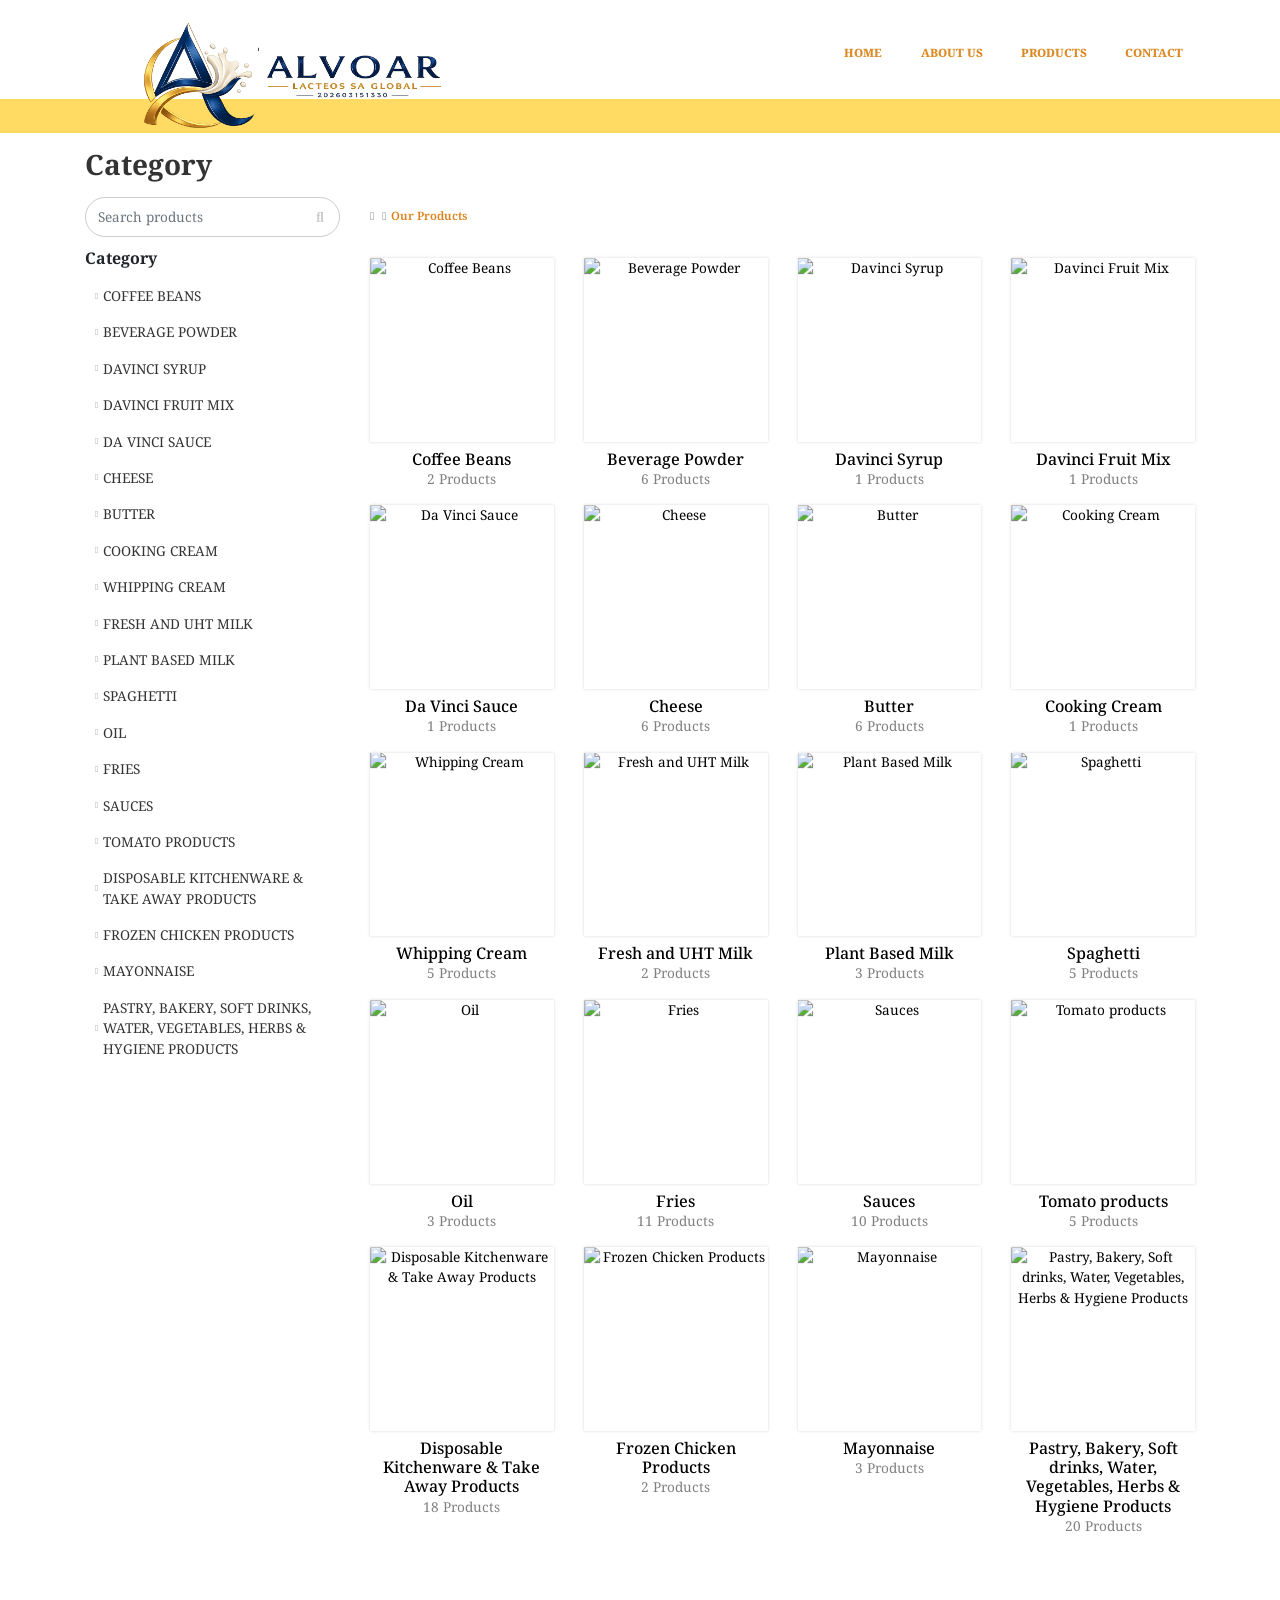
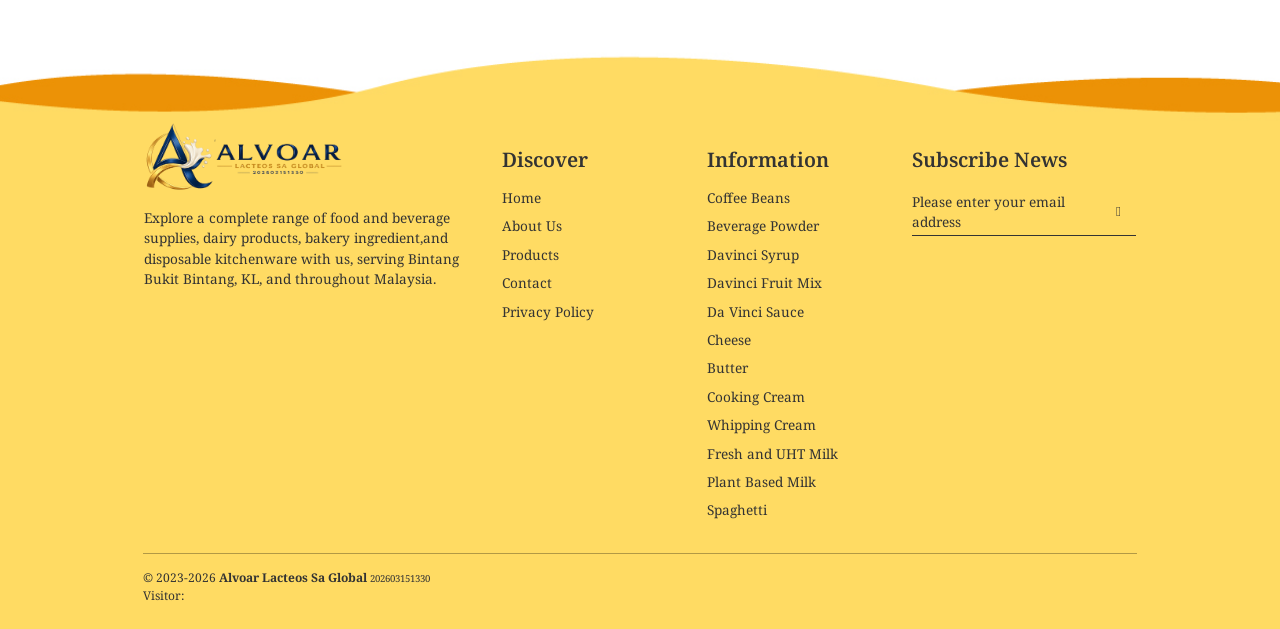
==== commit 4d72f99b: "Update index.html" ====
--- a/category/index.html
+++ b/category/index.html
@@ -147,11 +147,7 @@
 							<li>
 								Alvoar Lacteos Sa Global</li>
 						</ul>
-					</div> --><br />
-					<ul class="secManually_nav_contact">
-						<li>
-							<a href="mailto:info@alvoartrademalaysia.com"> <img alt="" class="img-fluid" src="https://cdn1.npcdn.net/images/1703830954icon_email.webp?md5id=8cfedff86a61fa80c0836728161963ff&amp;new_width=1600&amp;new_height=1600&amp;size=max&amp;type=8&amp;w=1714886809&amp;off_wm=1&amp;from=png" /> <span>Email: info@alvoartrademalaysia.com</span> </a></li>
-					</ul>
+					</div> -->
 				</div>
 			</div>
 		</div>
@@ -343,15 +339,6 @@
             </a>
             
         </div>
-        
-    </div>
-    <div class="social_media pt-2 pb-2">
-        <a href="tel:60102661921" title="Call Alvoar Lacteos Sa Global" target="_blank">
-            <i class="fas fa-phone-square fa-flip-horizontal fa-lg"></i>
-        </a>
-        
-        
-       
         
     </div>
     
@@ -1179,4 +1166,4 @@
 
 
   </body>
-</html>+</html>
--- a/ex_js/lib/js/slick-1.8.1/slick/slickdd22.css
+++ b/ex_js/lib/js/slick-1.8.1/slick/slickdd22.css
@@ -0,0 +1 @@
+.slick-slider{position:relative;display:block;box-sizing:border-box;-webkit-user-select:none;-moz-user-select:none;-ms-user-select:none;user-select:none;-webkit-touch-callout:none;-khtml-user-select:none;-ms-touch-action:pan-y;touch-action:pan-y;-webkit-tap-highlight-color:transparent}.slick-list{position:relative;display:block;overflow:hidden;margin:0;padding:0}.slick-list:focus{outline:0}.slick-list.dragging{cursor:pointer;cursor:hand}.slick-slider .slick-list,.slick-slider .slick-track{-webkit-transform:translate3d(0,0,0);-moz-transform:translate3d(0,0,0);-ms-transform:translate3d(0,0,0);-o-transform:translate3d(0,0,0);transform:translate3d(0,0,0)}.slick-track{position:relative;top:0;left:0;display:block;margin-left:auto;margin-right:auto}.slick-track:after,.slick-track:before{display:table;content:''}.slick-track:after{clear:both}.slick-loading .slick-track{visibility:hidden}.slick-slide{display:none;float:left;height:100%;min-height:1px}[dir=rtl] .slick-slide{float:right}.slick-slide img{display:block}.slick-slide.slick-loading img{display:none}.slick-slide.dragging img{pointer-events:none}.slick-initialized .slick-slide{display:block}.slick-loading .slick-slide{visibility:hidden}.slick-vertical .slick-slide{display:block;height:auto;border:1px solid transparent}.slick-arrow.slick-hidden{display:none}
